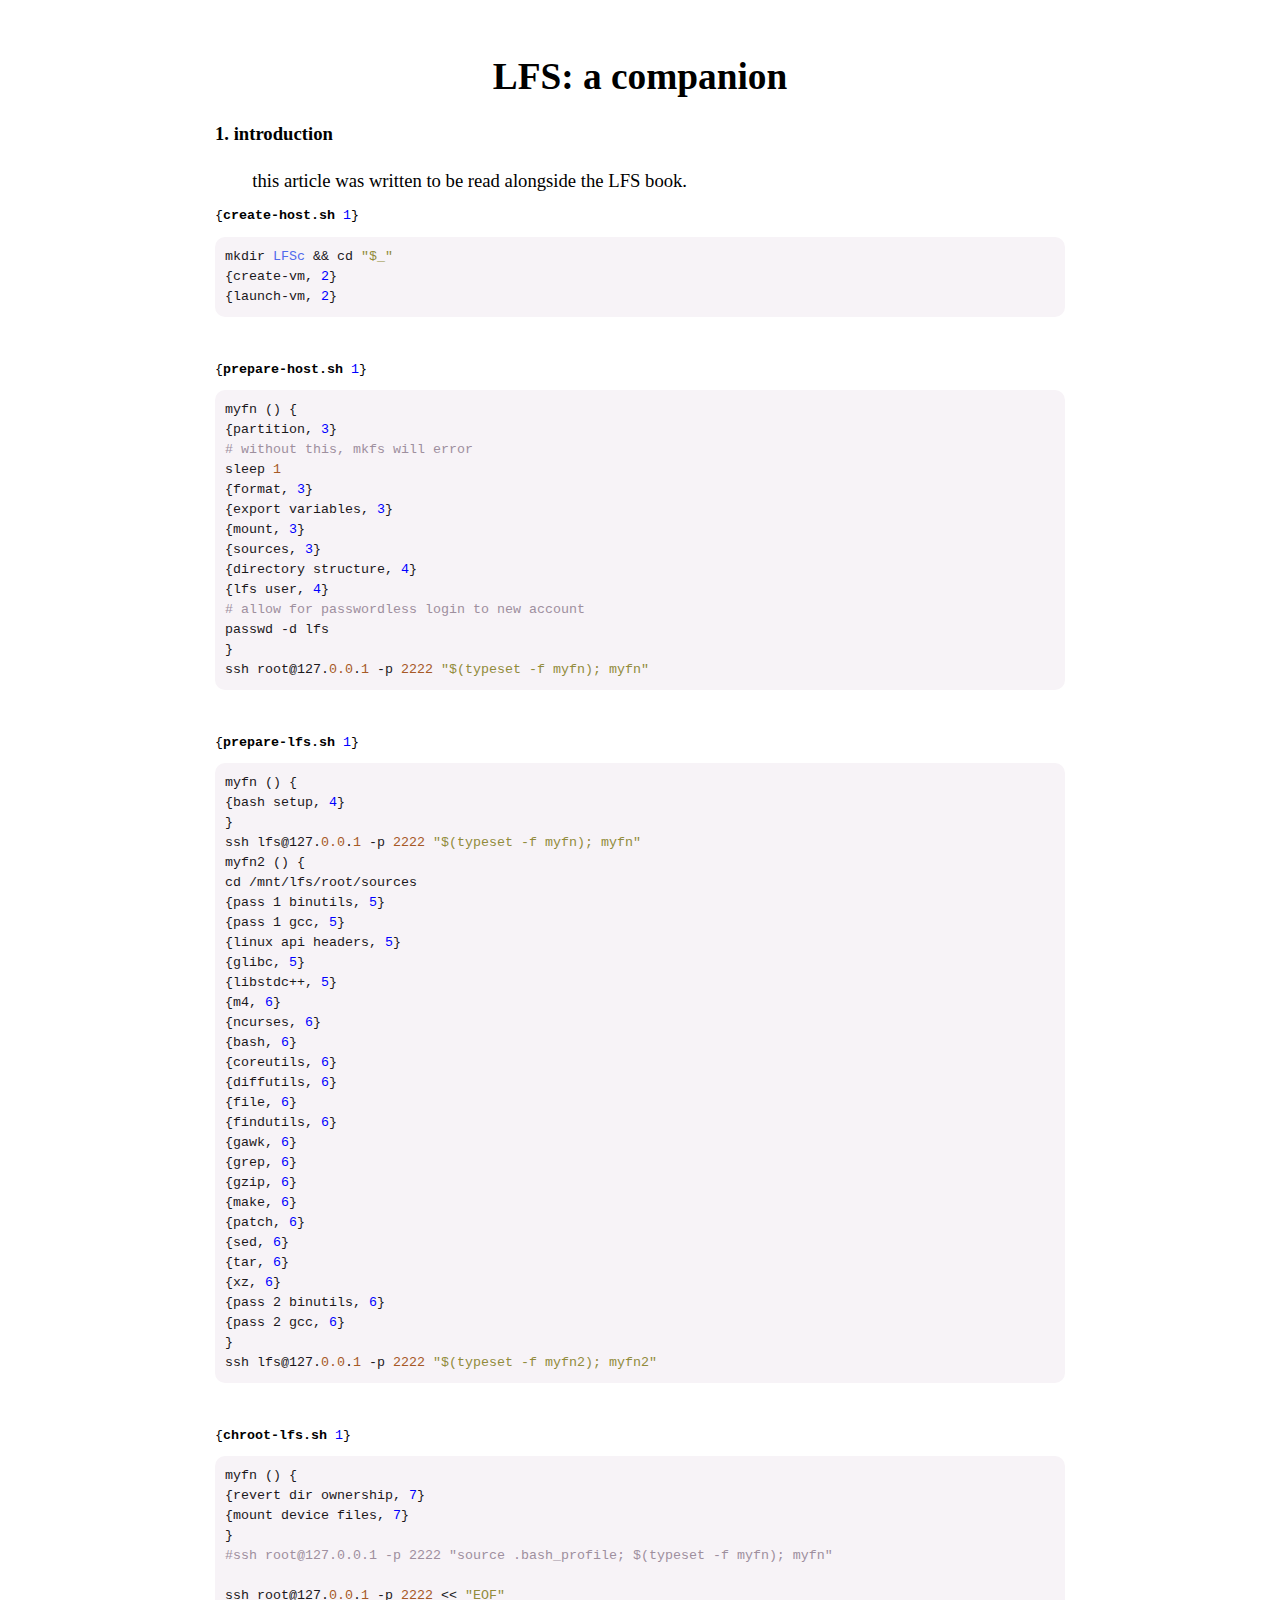
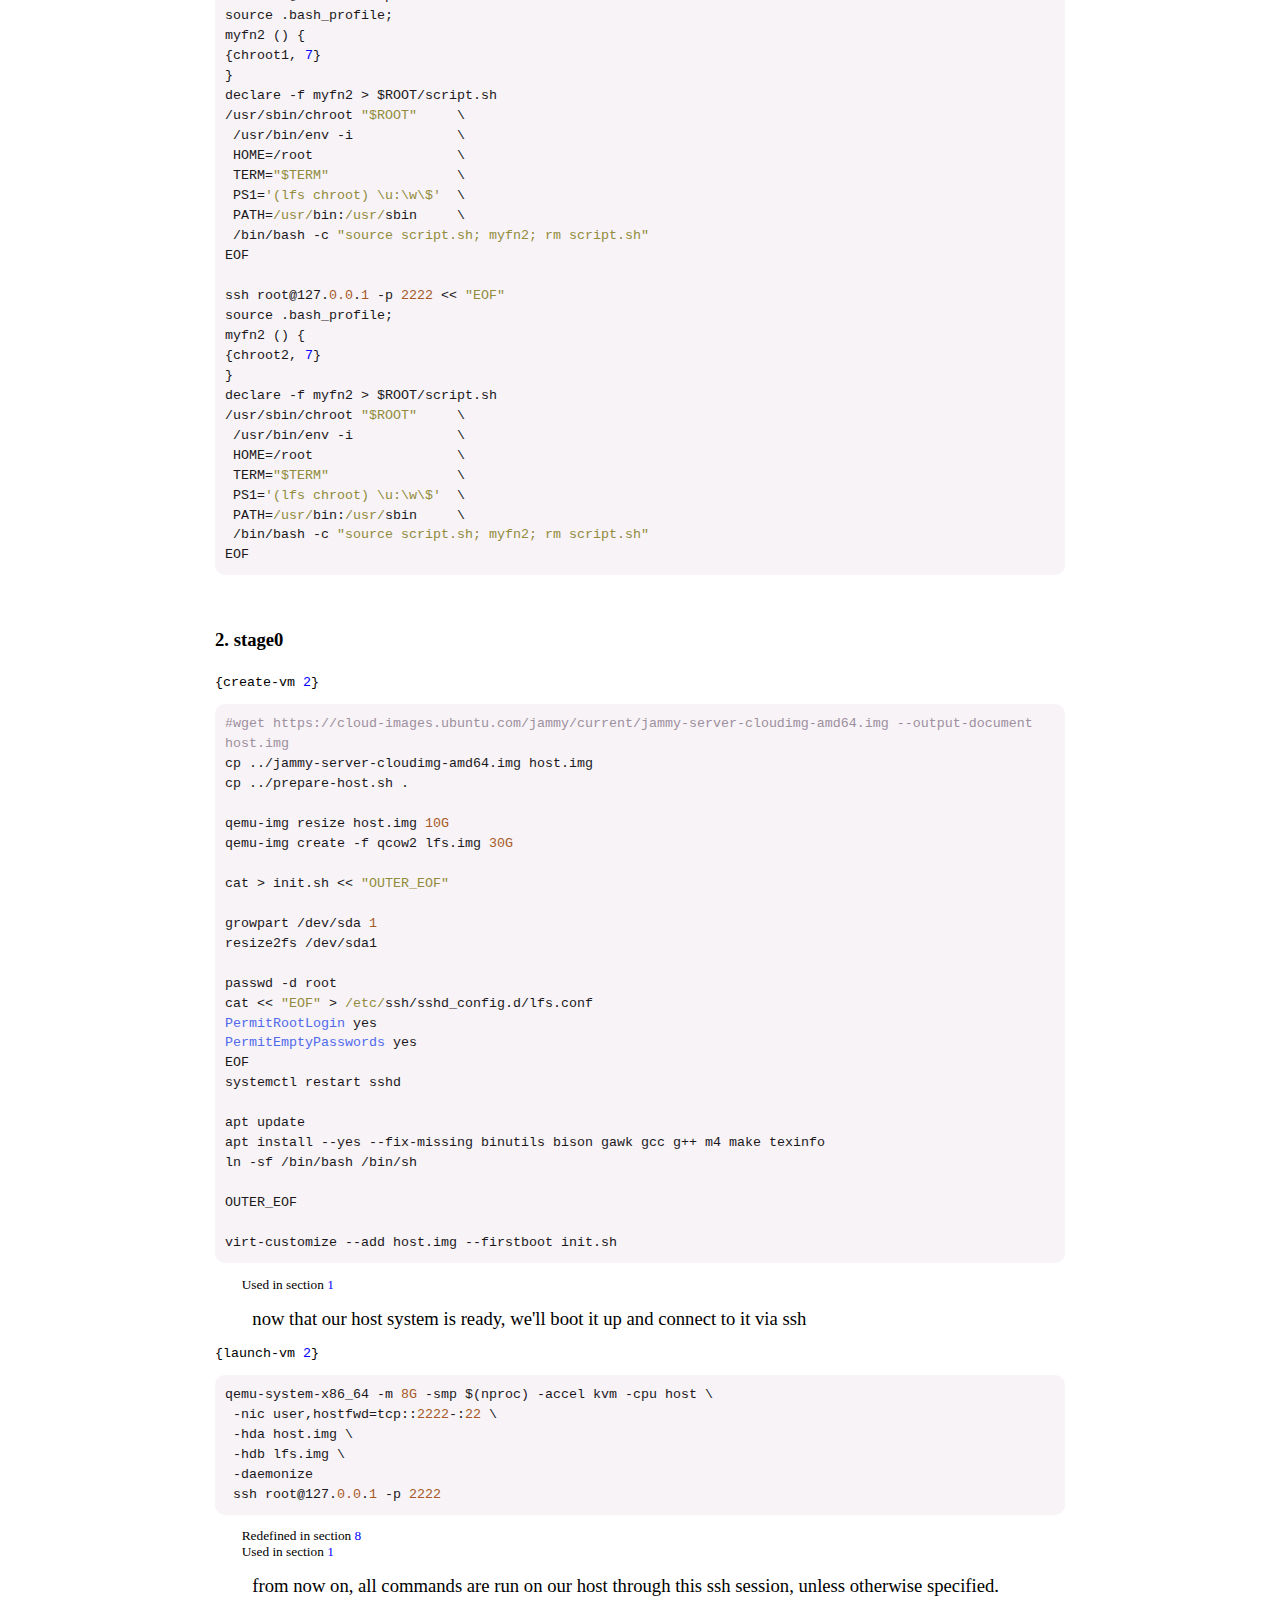
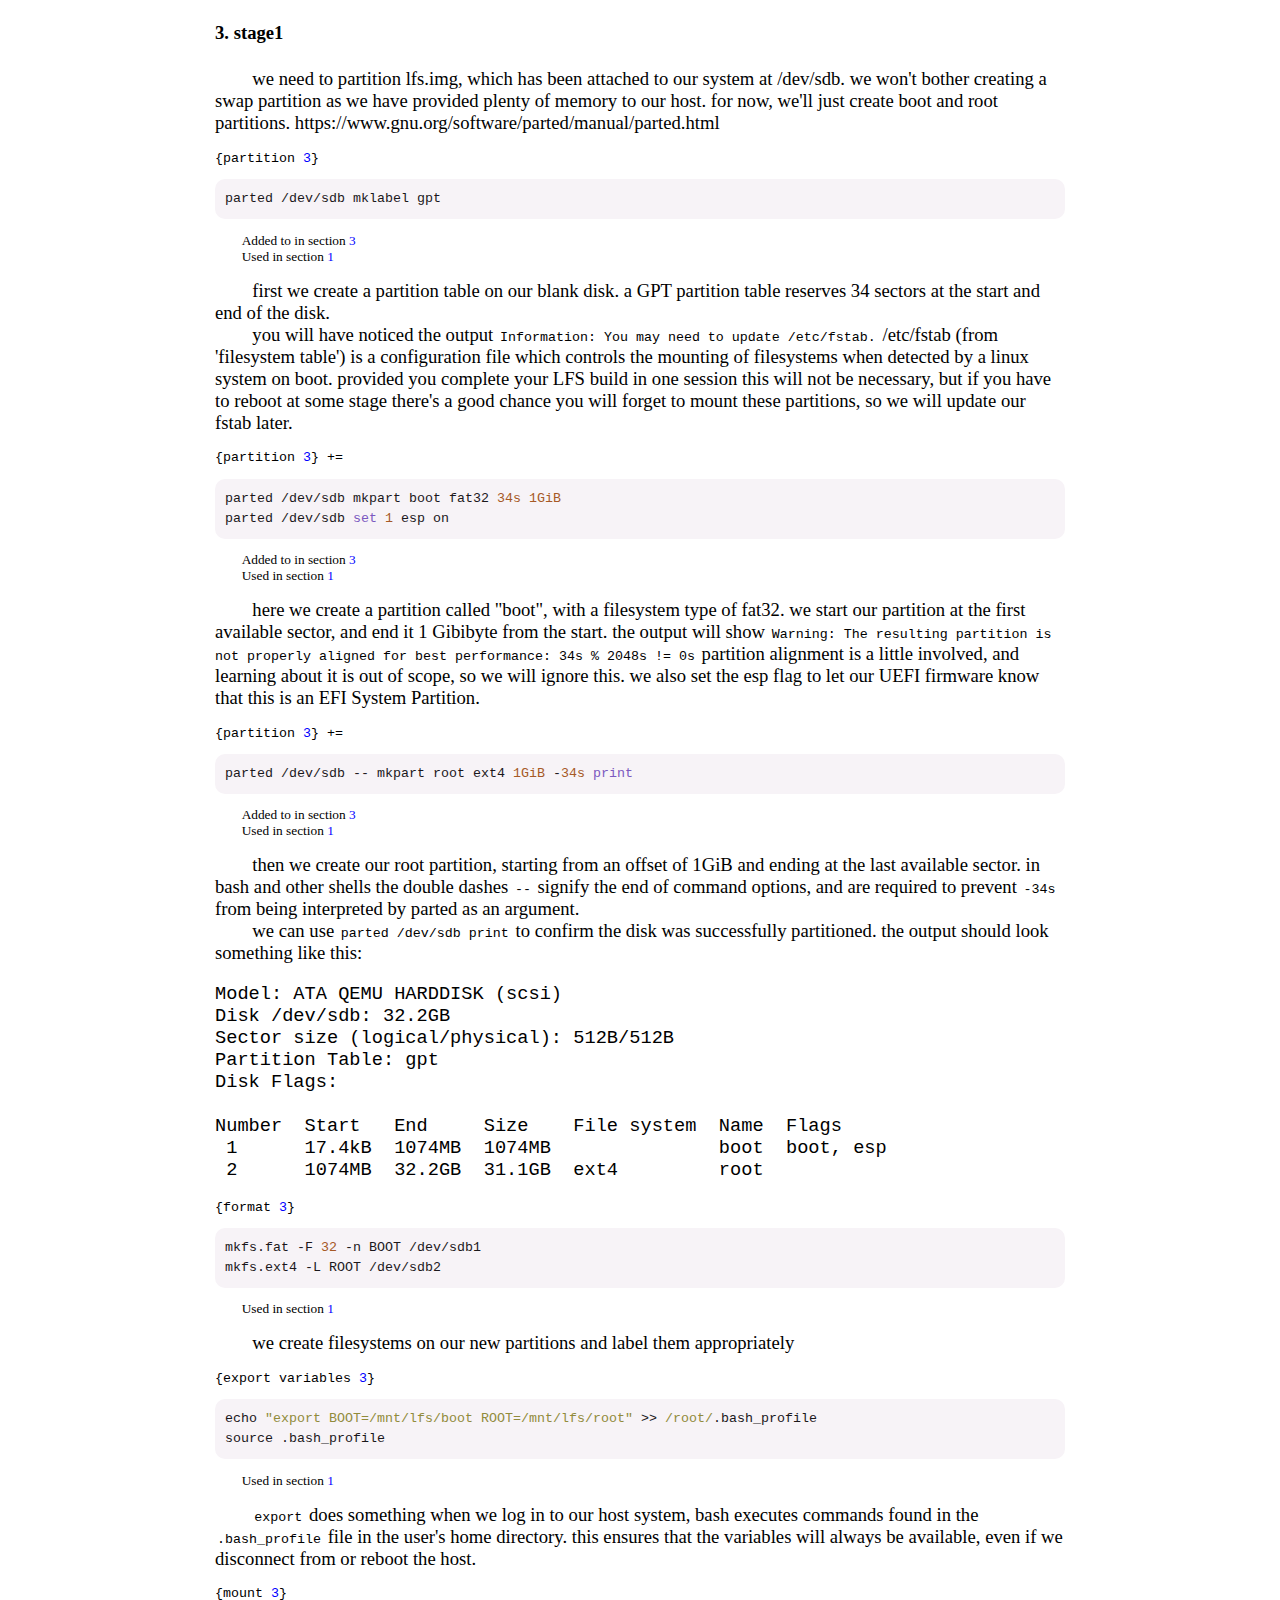
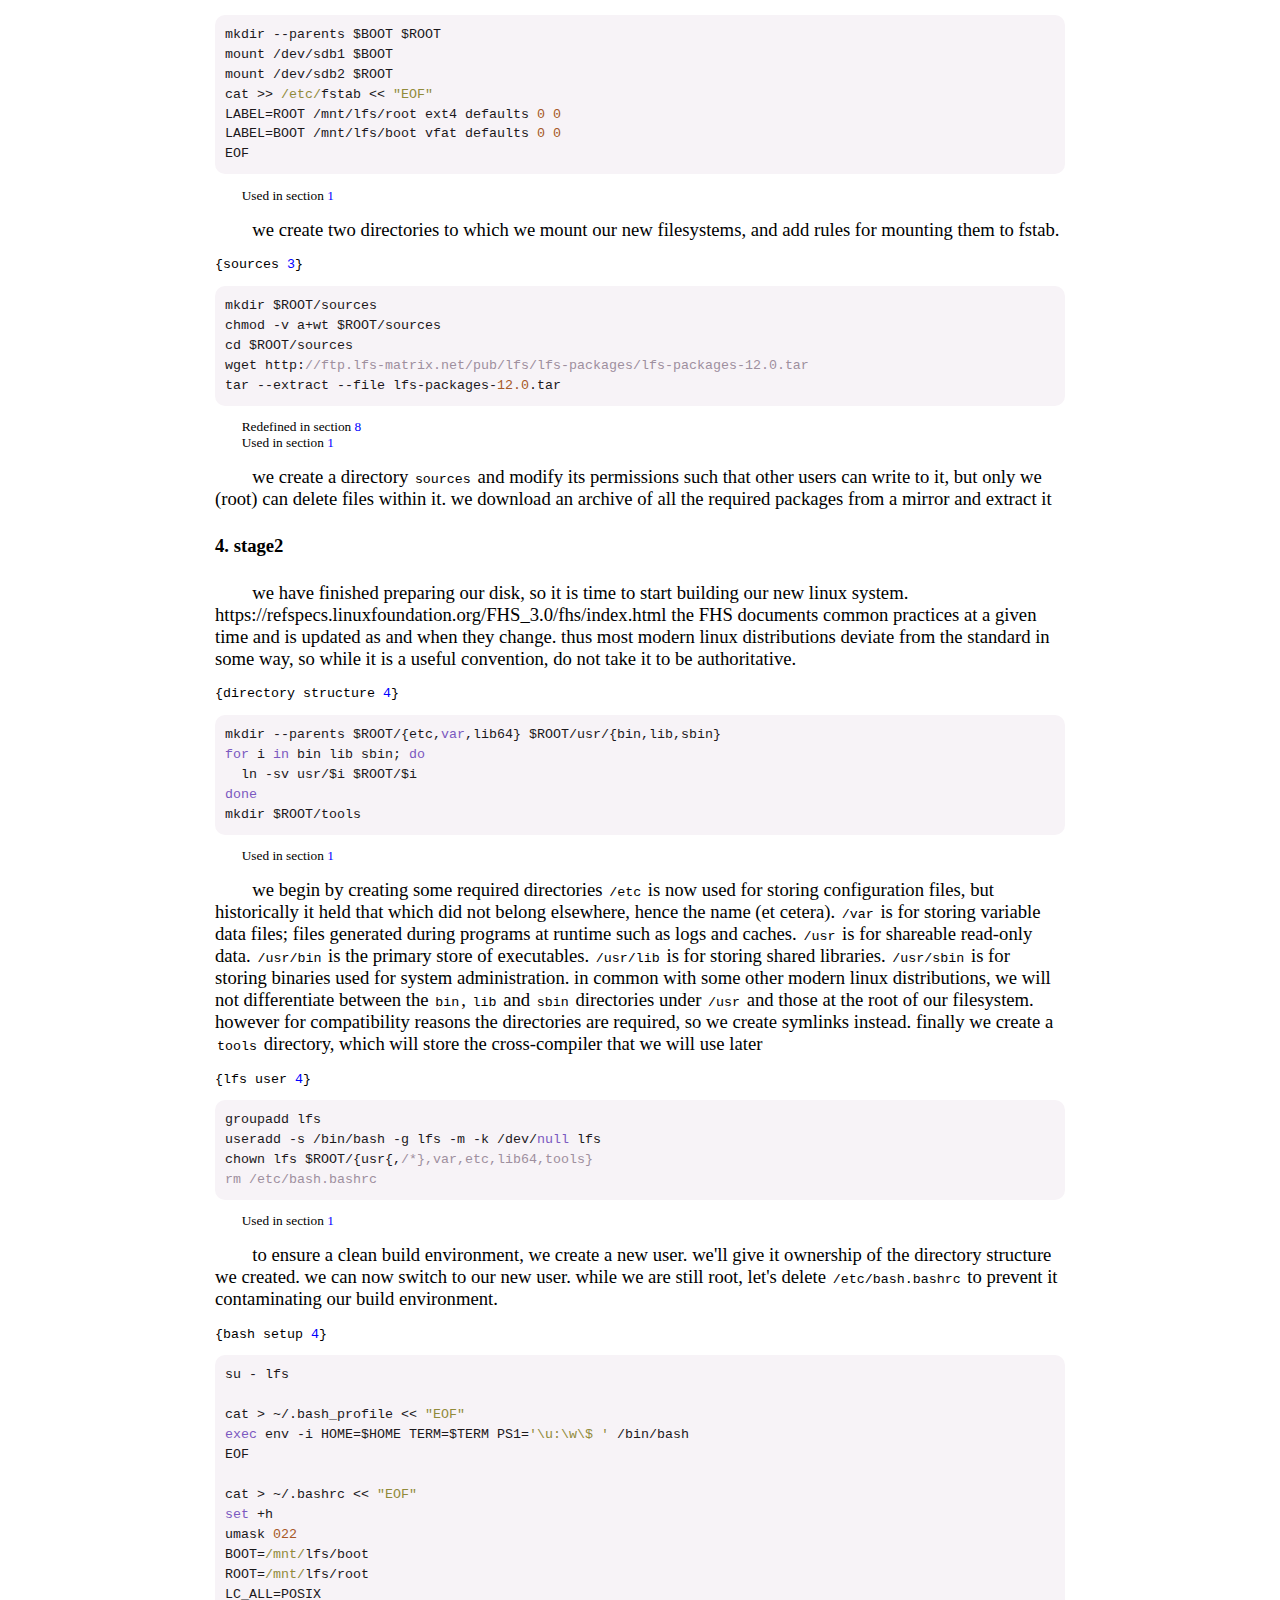
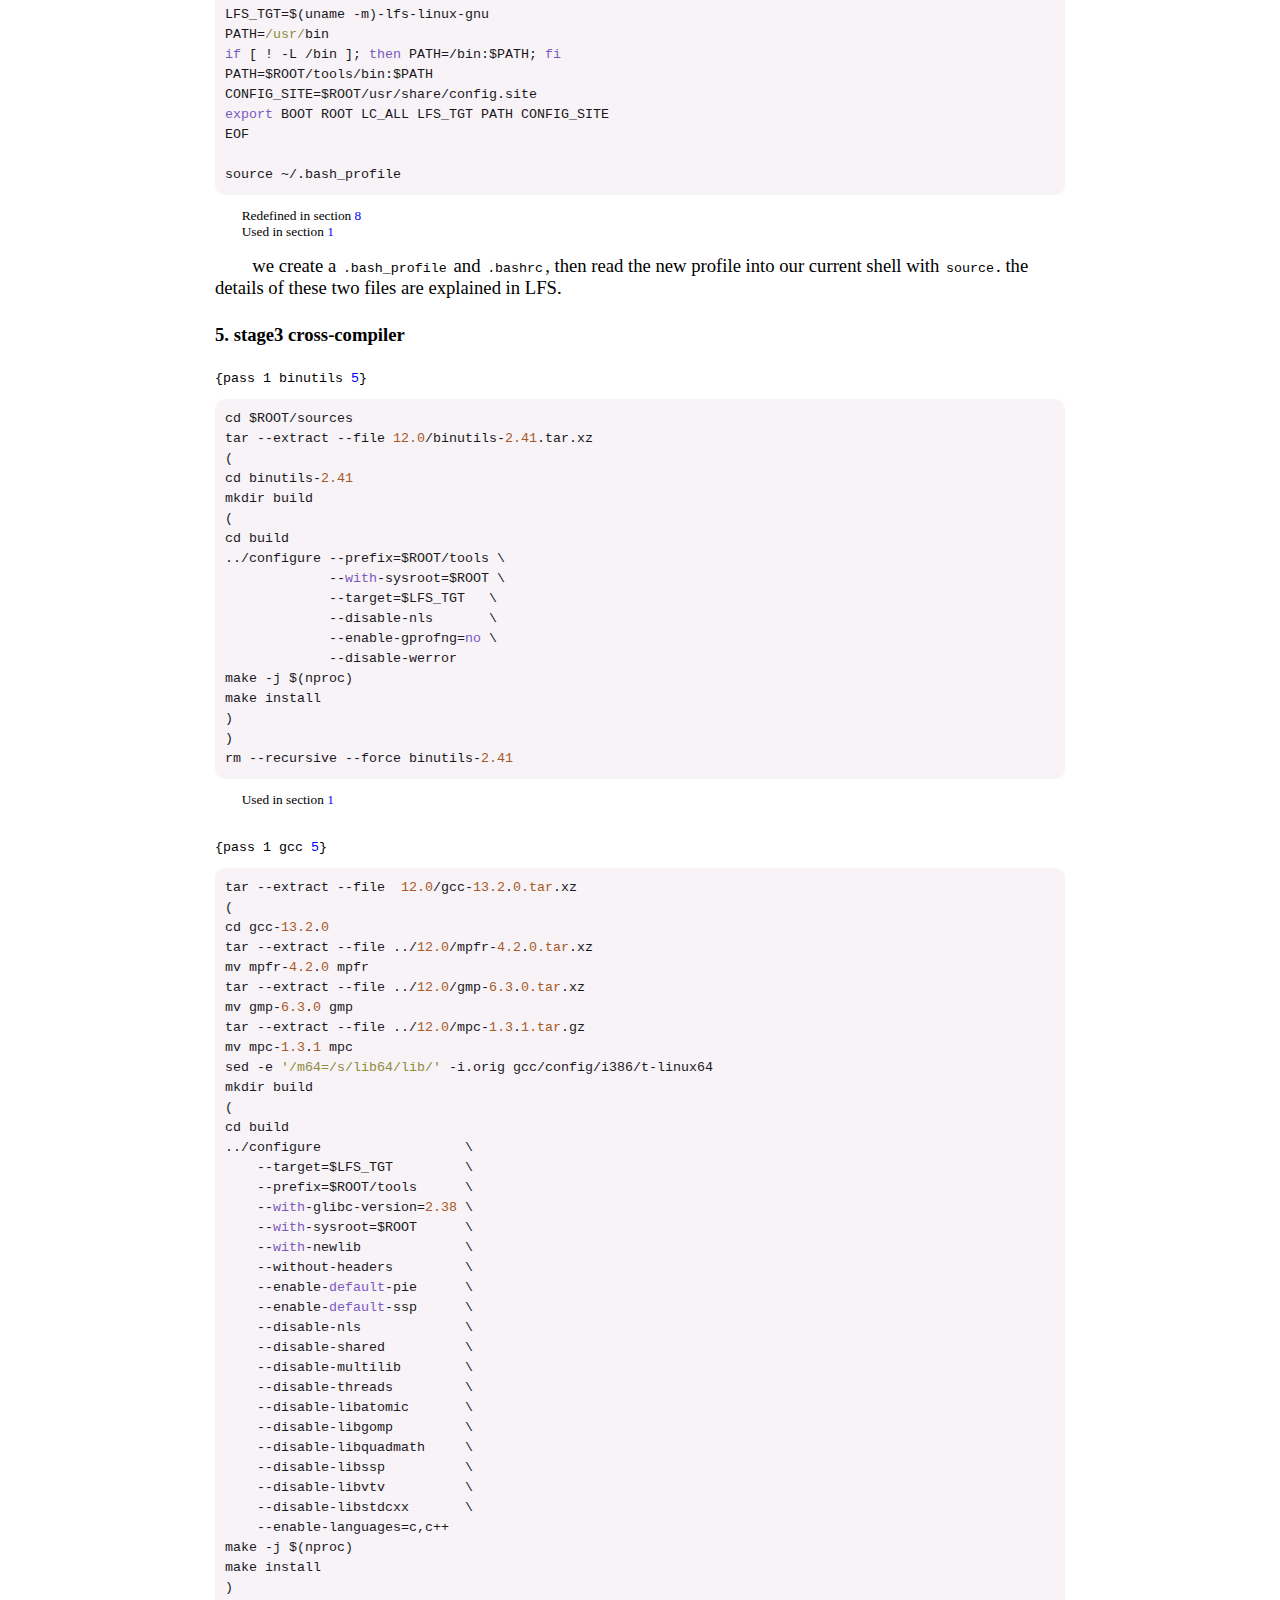
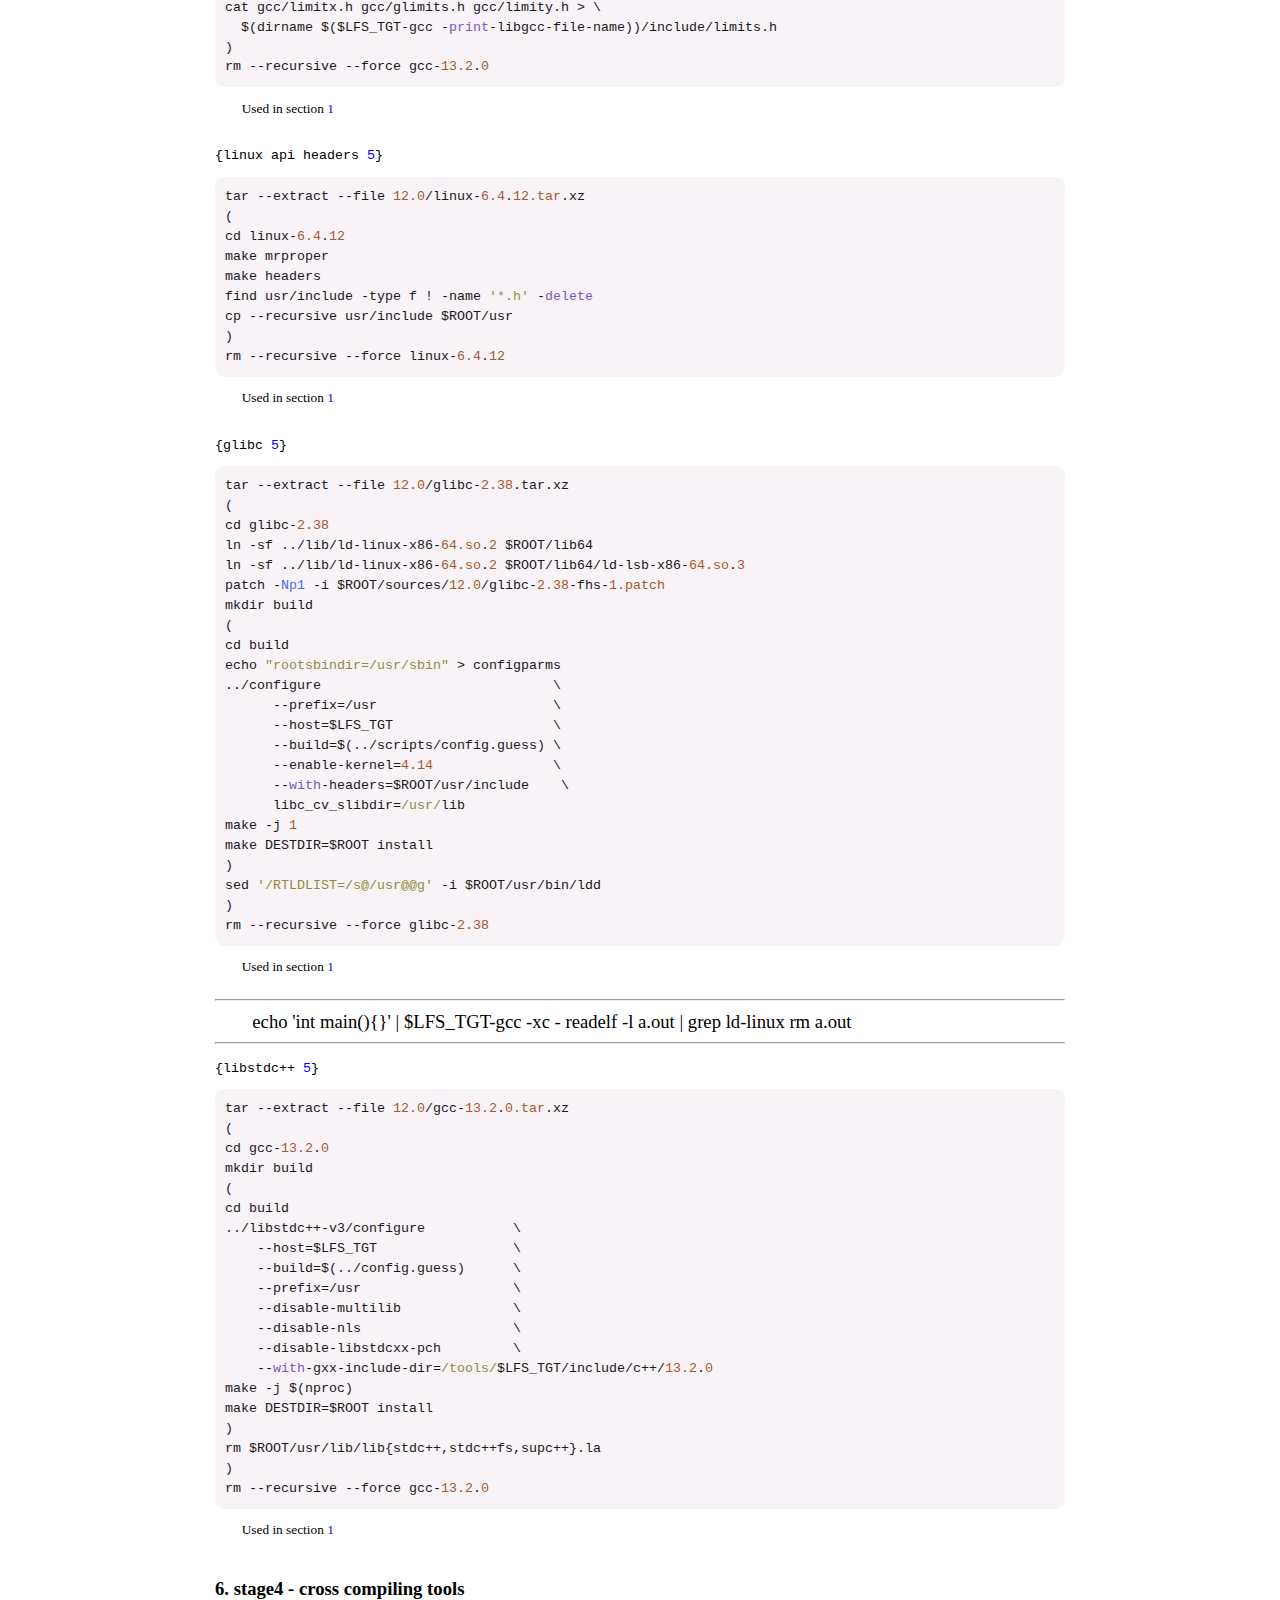
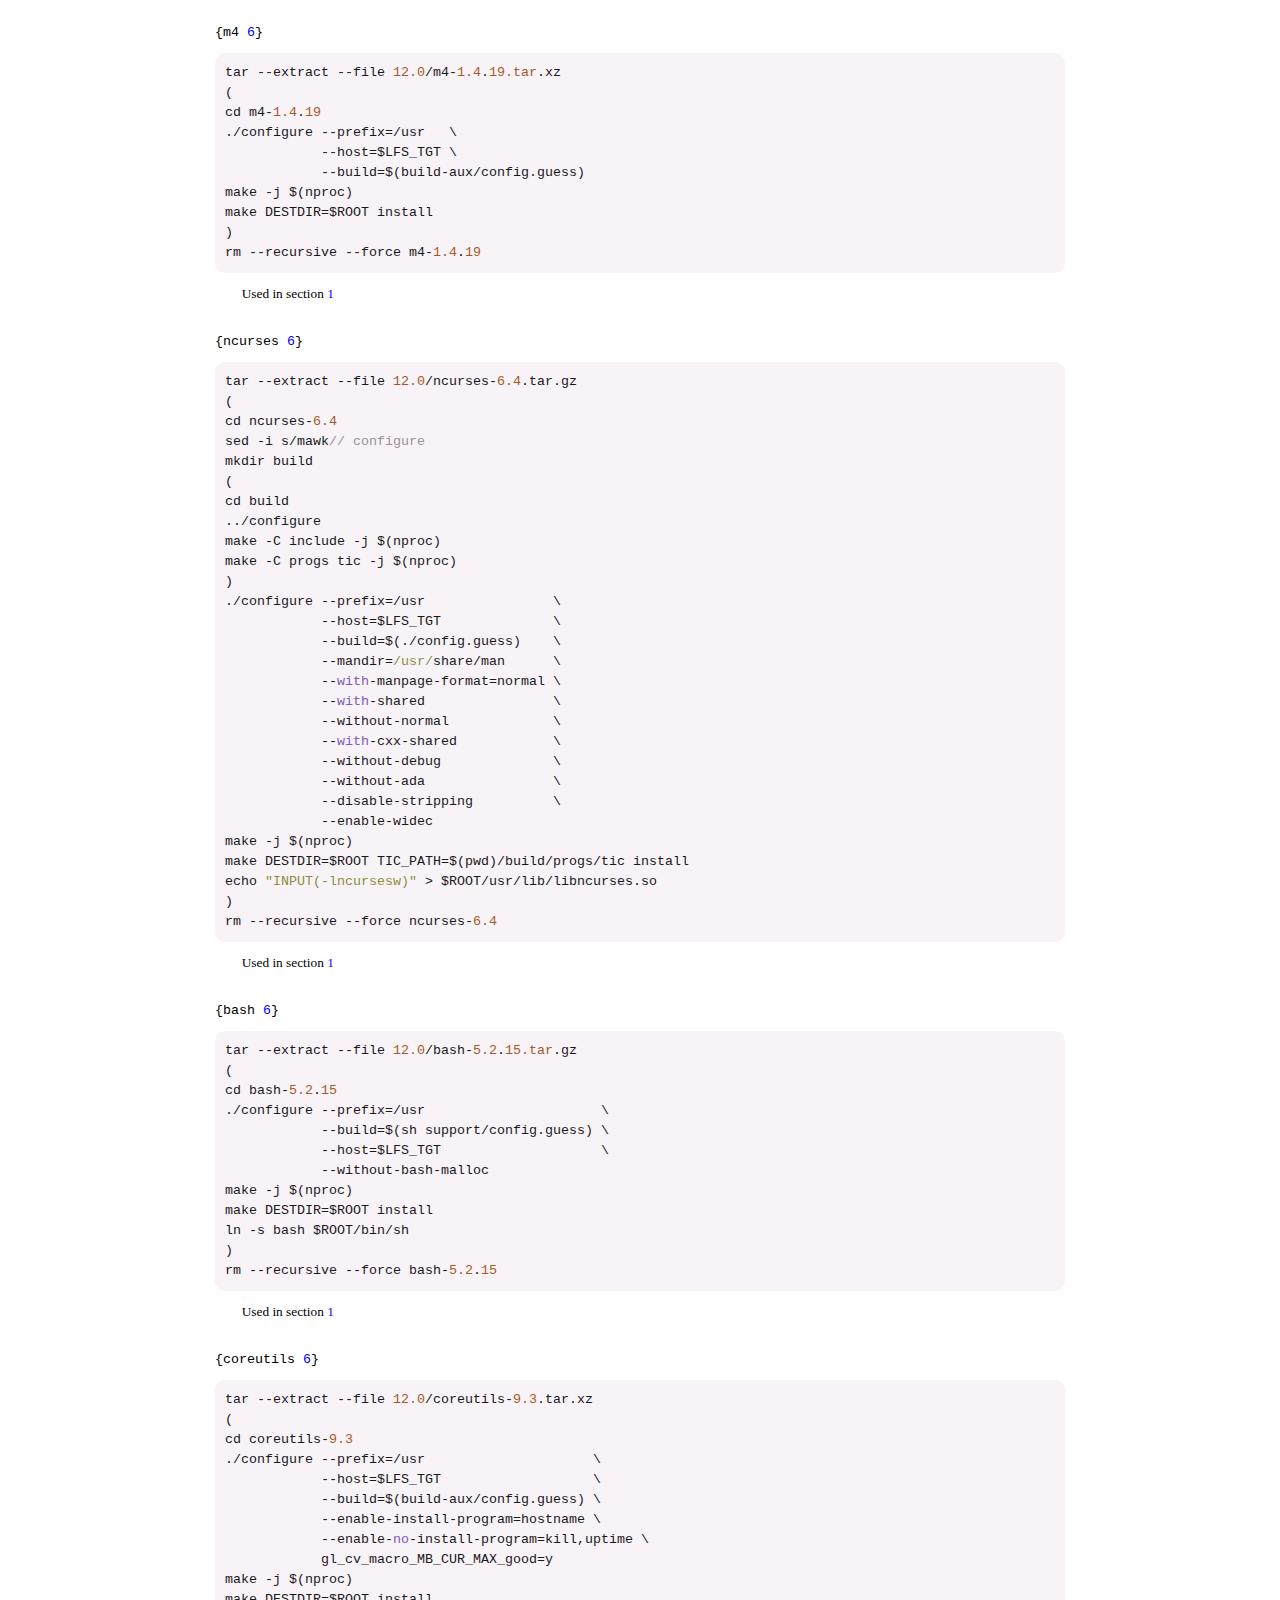
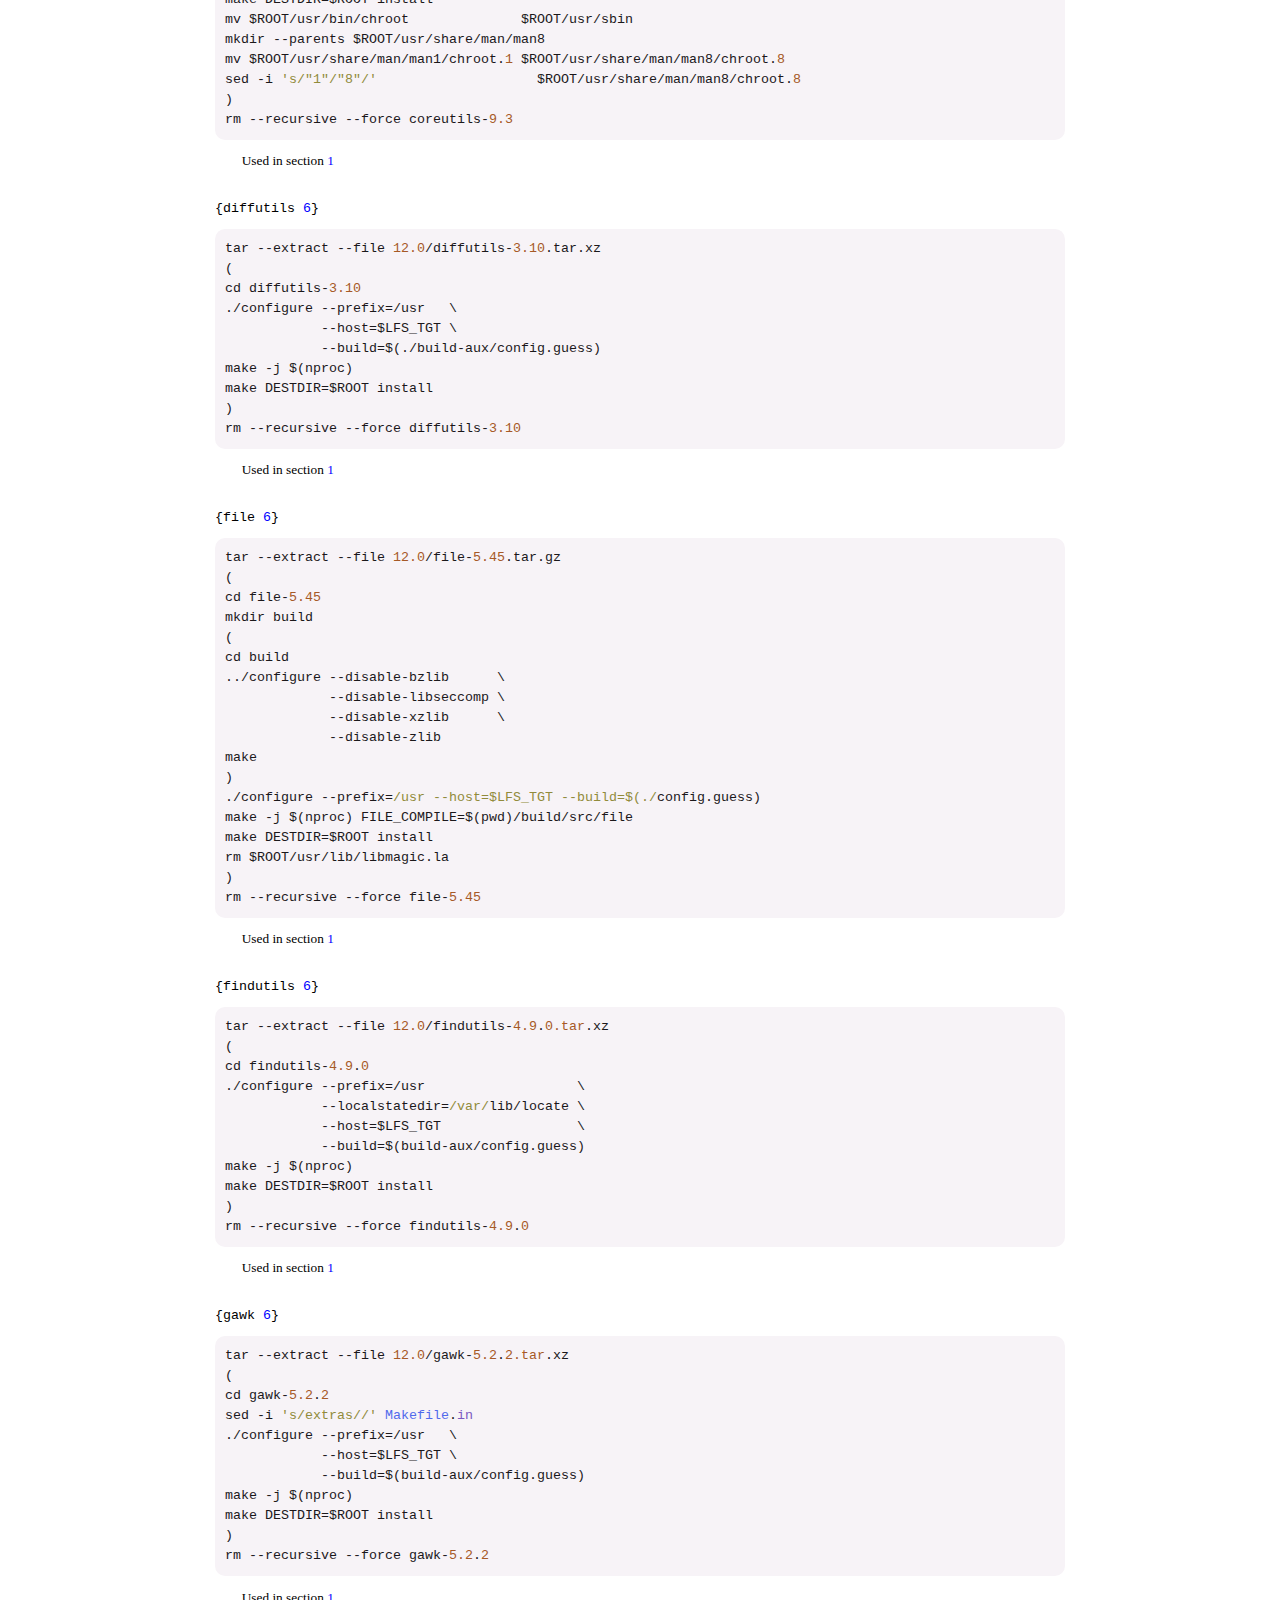
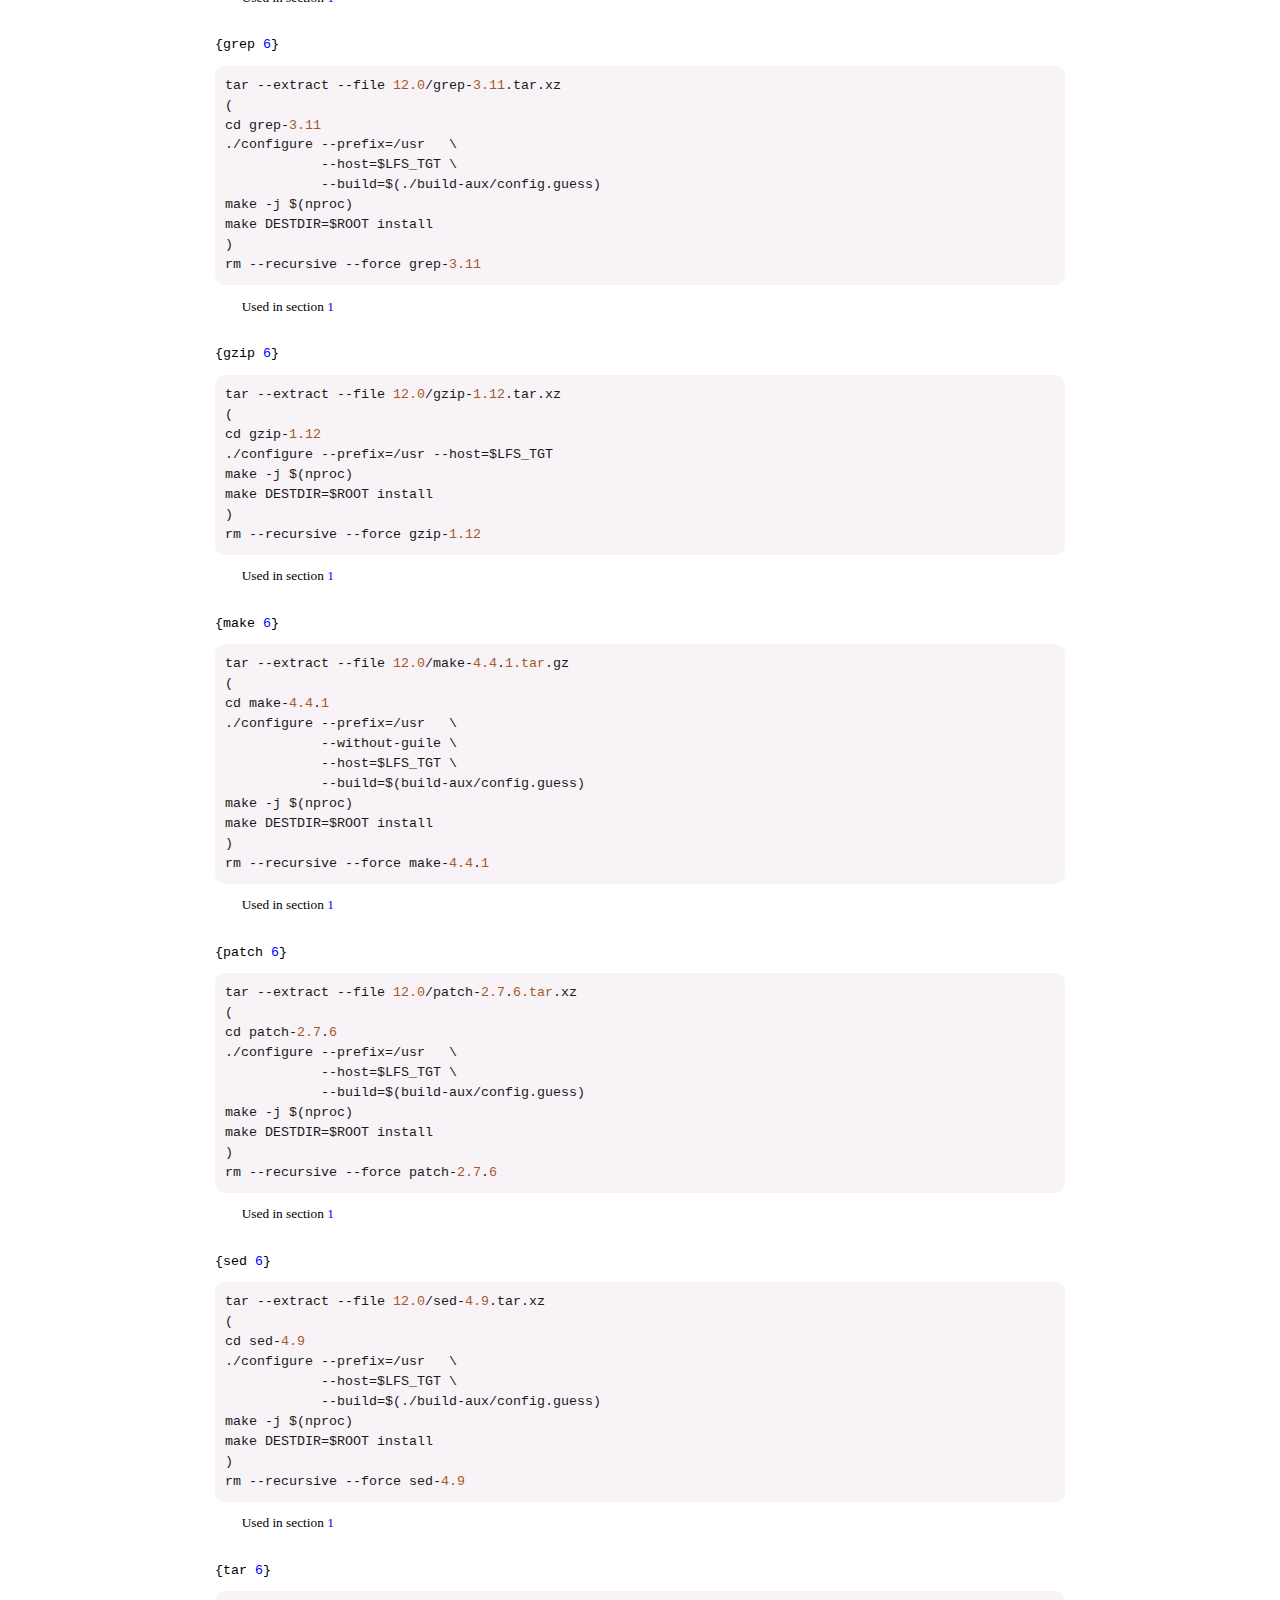
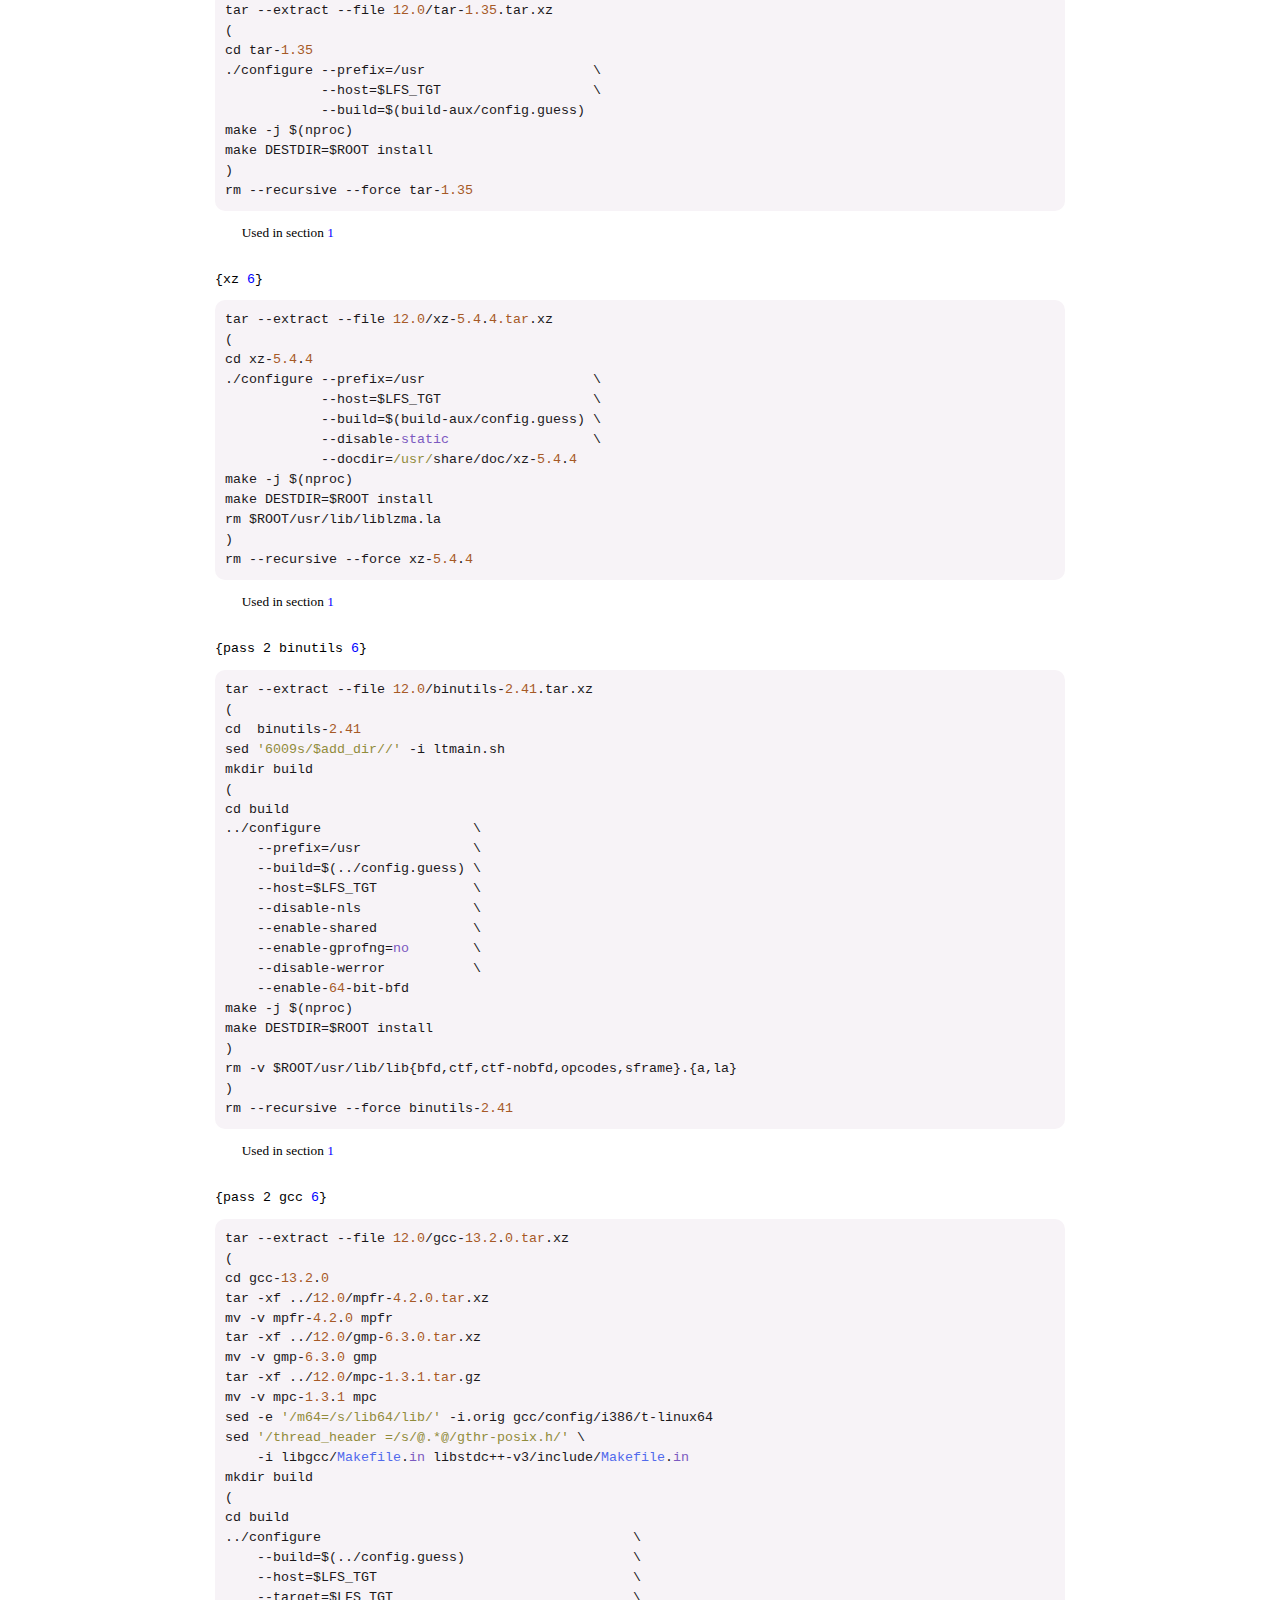
==== site/LFSc.html @ d2f0c52c "add LFSc" ====
<!DOCTYPE html>
<html>
<head>
<meta charset="utf-8">
<title>LFS: a companion</title>
<script>
!function(){var q=null;window.PR_SHOULD_USE_CONTINUATION=!0;
(function(){function R(a){function d(e){var b=e.charCodeAt(0);if(b!==92)return b;var a=e.charAt(1);return(b=r[a])?b:"0"<=a&&a<="7"?parseInt(e.substring(1),8):a==="u"||a==="x"?parseInt(e.substring(2),16):e.charCodeAt(1)}function g(e){if(e<32)return(e<16?"\\x0":"\\x")+e.toString(16);e=String.fromCharCode(e);return e==="\\"||e==="-"||e==="]"||e==="^"?"\\"+e:e}function b(e){var b=e.substring(1,e.length-1).match(/\\u[\dA-Fa-f]{4}|\\x[\dA-Fa-f]{2}|\\[0-3][0-7]{0,2}|\\[0-7]{1,2}|\\[\S\s]|[^\\]/g),e=[],a=
b[0]==="^",c=["["];a&&c.push("^");for(var a=a?1:0,f=b.length;a<f;++a){var h=b[a];if(/\\[bdsw]/i.test(h))c.push(h);else{var h=d(h),l;a+2<f&&"-"===b[a+1]?(l=d(b[a+2]),a+=2):l=h;e.push([h,l]);l<65||h>122||(l<65||h>90||e.push([Math.max(65,h)|32,Math.min(l,90)|32]),l<97||h>122||e.push([Math.max(97,h)&-33,Math.min(l,122)&-33]))}}e.sort(function(e,a){return e[0]-a[0]||a[1]-e[1]});b=[];f=[];for(a=0;a<e.length;++a)h=e[a],h[0]<=f[1]+1?f[1]=Math.max(f[1],h[1]):b.push(f=h);for(a=0;a<b.length;++a)h=b[a],c.push(g(h[0])),
h[1]>h[0]&&(h[1]+1>h[0]&&c.push("-"),c.push(g(h[1])));c.push("]");return c.join("")}function s(e){for(var a=e.source.match(/\[(?:[^\\\] ]|\\[\S\s])*]|\\u[\dA-Fa-f]{4}|\\x[\dA-Fa-f]{2}|\\\d+|\\[^\dux]|\(\?[!:=]|[()^]|[^()[\\^]+/g),c=a.length,d=[],f=0,h=0;f<c;++f){var l=a[f];l==="("?++h:"\\"===l.charAt(0)&&(l=+l.substring(1))&&(l<=h?d[l]=-1:a[f]=g(l))}for(f=1;f<d.length;++f)-1===d[f]&&(d[f]=++x);for(h=f=0;f<c;++f)l=a[f],l==="("?(++h,d[h]||(a[f]="(?:")):"\\"===l.charAt(0)&&(l=+l.substring(1))&&l<=h&&
(a[f]="\\"+d[l]);for(f=0;f<c;++f)"^"===a[f]&&"^"!==a[f+1]&&(a[f]="");if(e.ignoreCase&&m)for(f=0;f<c;++f)l=a[f],e=l.charAt(0),l.length>=2&&e==="["?a[f]=b(l):e!=="\\"&&(a[f]=l.replace(/[A-Za-z]/g,function(a){a=a.charCodeAt(0);return"["+String.fromCharCode(a&-33,a|32)+"]"}));return a.join("")}for(var x=0,m=!1,j=!1,k=0,c=a.length;k<c;++k){var i=a[k];if(i.ignoreCase)j=!0;else if(/[a-z]/i.test(i.source.replace(/\\u[\da-f]{4}|\\x[\da-f]{2}|\\[^UXux]/gi,""))){m=!0;j=!1;break}}for(var r={b:8,t:9,n:10,v:11,
f:12,r:13},n=[],k=0,c=a.length;k<c;++k){i=a[k];if(i.global||i.multiline)throw Error(""+i);n.push("(?:"+s(i)+")")}return RegExp(n.join("|"),j?"gi":"g")}function S(a,d){function g(a){var c=a.nodeType;if(c==1){if(!b.test(a.className)){for(c=a.firstChild;c;c=c.nextSibling)g(c);c=a.nodeName.toLowerCase();if("br"===c||"li"===c)s[j]="\n",m[j<<1]=x++,m[j++<<1|1]=a}}else if(c==3||c==4)c=a.nodeValue,c.length&&(c=d?c.replace(/\r\n?/g,"\n"):c.replace(/[\t\n\r ]+/g," "),s[j]=c,m[j<<1]=x,x+=c.length,m[j++<<1|1]=
a)}var b=/(?:^|\s)nocode(?:\s|$)/,s=[],x=0,m=[],j=0;g(a);return{a:s.join("").replace(/\n$/,""),d:m}}function H(a,d,g,b){d&&(a={a:d,e:a},g(a),b.push.apply(b,a.g))}function T(a){for(var d=void 0,g=a.firstChild;g;g=g.nextSibling)var b=g.nodeType,d=b===1?d?a:g:b===3?U.test(g.nodeValue)?a:d:d;return d===a?void 0:d}function D(a,d){function g(a){for(var j=a.e,k=[j,"pln"],c=0,i=a.a.match(s)||[],r={},n=0,e=i.length;n<e;++n){var z=i[n],w=r[z],t=void 0,f;if(typeof w==="string")f=!1;else{var h=b[z.charAt(0)];
if(h)t=z.match(h[1]),w=h[0];else{for(f=0;f<x;++f)if(h=d[f],t=z.match(h[1])){w=h[0];break}t||(w="pln")}if((f=w.length>=5&&"lang-"===w.substring(0,5))&&!(t&&typeof t[1]==="string"))f=!1,w="src";f||(r[z]=w)}h=c;c+=z.length;if(f){f=t[1];var l=z.indexOf(f),B=l+f.length;t[2]&&(B=z.length-t[2].length,l=B-f.length);w=w.substring(5);H(j+h,z.substring(0,l),g,k);H(j+h+l,f,I(w,f),k);H(j+h+B,z.substring(B),g,k)}else k.push(j+h,w)}a.g=k}var b={},s;(function(){for(var g=a.concat(d),j=[],k={},c=0,i=g.length;c<i;++c){var r=
g[c],n=r[3];if(n)for(var e=n.length;--e>=0;)b[n.charAt(e)]=r;r=r[1];n=""+r;k.hasOwnProperty(n)||(j.push(r),k[n]=q)}j.push(/[\S\s]/);s=R(j)})();var x=d.length;return g}function v(a){var d=[],g=[];a.tripleQuotedStrings?d.push(["str",/^(?:'''(?:[^'\\]|\\[\S\s]|''?(?=[^']))*(?:'''|$)|"""(?:[^"\\]|\\[\S\s]|""?(?=[^"]))*(?:"""|$)|'(?:[^'\\]|\\[\S\s])*(?:'|$)|"(?:[^"\\]|\\[\S\s])*(?:"|$))/,q,"'\""]):a.multiLineStrings?d.push(["str",/^(?:'(?:[^'\\]|\\[\S\s])*(?:'|$)|"(?:[^"\\]|\\[\S\s])*(?:"|$)|`(?:[^\\`]|\\[\S\s])*(?:`|$))/,
q,"'\"`"]):d.push(["str",/^(?:'(?:[^\n\r'\\]|\\.)*(?:'|$)|"(?:[^\n\r"\\]|\\.)*(?:"|$))/,q,"\"'"]);a.verbatimStrings&&g.push(["str",/^@"(?:[^"]|"")*(?:"|$)/,q]);var b=a.hashComments;b&&(a.cStyleComments?(b>1?d.push(["com",/^#(?:##(?:[^#]|#(?!##))*(?:###|$)|.*)/,q,"#"]):d.push(["com",/^#(?:(?:define|e(?:l|nd)if|else|error|ifn?def|include|line|pragma|undef|warning)\b|[^\n\r]*)/,q,"#"]),g.push(["str",/^<(?:(?:(?:\.\.\/)*|\/?)(?:[\w-]+(?:\/[\w-]+)+)?[\w-]+\.h(?:h|pp|\+\+)?|[a-z]\w*)>/,q])):d.push(["com",
/^#[^\n\r]*/,q,"#"]));a.cStyleComments&&(g.push(["com",/^\/\/[^\n\r]*/,q]),g.push(["com",/^\/\*[\S\s]*?(?:\*\/|$)/,q]));if(b=a.regexLiterals){var s=(b=b>1?"":"\n\r")?".":"[\\S\\s]";g.push(["lang-regex",RegExp("^(?:^^\\.?|[+-]|[!=]=?=?|\\#|%=?|&&?=?|\\(|\\*=?|[+\\-]=|->|\\/=?|::?|<<?=?|>>?>?=?|,|;|\\?|@|\\[|~|{|\\^\\^?=?|\\|\\|?=?|break|case|continue|delete|do|else|finally|instanceof|return|throw|try|typeof)\\s*("+("/(?=[^/*"+b+"])(?:[^/\\x5B\\x5C"+b+"]|\\x5C"+s+"|\\x5B(?:[^\\x5C\\x5D"+b+"]|\\x5C"+
s+")*(?:\\x5D|$))+/")+")")])}(b=a.types)&&g.push(["typ",b]);b=(""+a.keywords).replace(/^ | $/g,"");b.length&&g.push(["kwd",RegExp("^(?:"+b.replace(/[\s,]+/g,"|")+")\\b"),q]);d.push(["pln",/^\s+/,q," \r\n\t\u00a0"]);b="^.[^\\s\\w.$@'\"`/\\\\]*";a.regexLiterals&&(b+="(?!s*/)");g.push(["lit",/^@[$_a-z][\w$@]*/i,q],["typ",/^(?:[@_]?[A-Z]+[a-z][\w$@]*|\w+_t\b)/,q],["pln",/^[$_a-z][\w$@]*/i,q],["lit",/^(?:0x[\da-f]+|(?:\d(?:_\d+)*\d*(?:\.\d*)?|\.\d\+)(?:e[+-]?\d+)?)[a-z]*/i,q,"0123456789"],["pln",/^\\[\S\s]?/,
q],["pun",RegExp(b),q]);return D(d,g)}function J(a,d,g){function b(a){var c=a.nodeType;if(c==1&&!x.test(a.className))if("br"===a.nodeName)s(a),a.parentNode&&a.parentNode.removeChild(a);else for(a=a.firstChild;a;a=a.nextSibling)b(a);else if((c==3||c==4)&&g){var d=a.nodeValue,i=d.match(m);if(i)c=d.substring(0,i.index),a.nodeValue=c,(d=d.substring(i.index+i[0].length))&&a.parentNode.insertBefore(j.createTextNode(d),a.nextSibling),s(a),c||a.parentNode.removeChild(a)}}function s(a){function b(a,c){var d=
c?a.cloneNode(!1):a,e=a.parentNode;if(e){var e=b(e,1),g=a.nextSibling;e.appendChild(d);for(var i=g;i;i=g)g=i.nextSibling,e.appendChild(i)}return d}for(;!a.nextSibling;)if(a=a.parentNode,!a)return;for(var a=b(a.nextSibling,0),d;(d=a.parentNode)&&d.nodeType===1;)a=d;c.push(a)}for(var x=/(?:^|\s)nocode(?:\s|$)/,m=/\r\n?|\n/,j=a.ownerDocument,k=j.createElement("li");a.firstChild;)k.appendChild(a.firstChild);for(var c=[k],i=0;i<c.length;++i)b(c[i]);d===(d|0)&&c[0].setAttribute("value",d);var r=j.createElement("ol");
r.className="linenums";for(var d=Math.max(0,d-1|0)||0,i=0,n=c.length;i<n;++i)k=c[i],k.className="L"+(i+d)%10,k.firstChild||k.appendChild(j.createTextNode("\u00a0")),r.appendChild(k);a.appendChild(r)}function p(a,d){for(var g=d.length;--g>=0;){var b=d[g];F.hasOwnProperty(b)?E.console&&console.warn("cannot override language handler %s",b):F[b]=a}}function I(a,d){if(!a||!F.hasOwnProperty(a))a=/^\s*</.test(d)?"default-markup":"default-code";return F[a]}function K(a){var d=a.h;try{var g=S(a.c,a.i),b=g.a;
a.a=b;a.d=g.d;a.e=0;I(d,b)(a);var s=/\bMSIE\s(\d+)/.exec(navigator.userAgent),s=s&&+s[1]<=8,d=/\n/g,x=a.a,m=x.length,g=0,j=a.d,k=j.length,b=0,c=a.g,i=c.length,r=0;c[i]=m;var n,e;for(e=n=0;e<i;)c[e]!==c[e+2]?(c[n++]=c[e++],c[n++]=c[e++]):e+=2;i=n;for(e=n=0;e<i;){for(var p=c[e],w=c[e+1],t=e+2;t+2<=i&&c[t+1]===w;)t+=2;c[n++]=p;c[n++]=w;e=t}c.length=n;var f=a.c,h;if(f)h=f.style.display,f.style.display="none";try{for(;b<k;){var l=j[b+2]||m,B=c[r+2]||m,t=Math.min(l,B),A=j[b+1],G;if(A.nodeType!==1&&(G=x.substring(g,
t))){s&&(G=G.replace(d,"\r"));A.nodeValue=G;var L=A.ownerDocument,o=L.createElement("span");o.className=c[r+1];var v=A.parentNode;v.replaceChild(o,A);o.appendChild(A);g<l&&(j[b+1]=A=L.createTextNode(x.substring(t,l)),v.insertBefore(A,o.nextSibling))}g=t;g>=l&&(b+=2);g>=B&&(r+=2)}}finally{if(f)f.style.display=h}}catch(u){E.console&&console.log(u&&u.stack||u)}}var E=window,y=["break,continue,do,else,for,if,return,while"],C=[[y,"auto,case,char,const,default,double,enum,extern,float,goto,inline,int,long,register,short,signed,sizeof,static,struct,switch,typedef,union,unsigned,void,volatile"],
"catch,class,delete,false,import,new,operator,private,protected,public,this,throw,true,try,typeof"],M=[C,"alignof,align_union,asm,axiom,bool,concept,concept_map,const_cast,constexpr,decltype,delegate,dynamic_cast,explicit,export,friend,generic,late_check,mutable,namespace,nullptr,property,reinterpret_cast,static_assert,static_cast,template,typeid,typename,using,virtual,where"],V=[C,"abstract,assert,boolean,byte,extends,final,finally,implements,import,instanceof,interface,null,native,package,strictfp,super,synchronized,throws,transient"],
N=[C,"abstract,as,base,bool,by,byte,checked,decimal,delegate,descending,dynamic,event,finally,fixed,foreach,from,group,implicit,in,interface,internal,into,is,let,lock,null,object,out,override,orderby,params,partial,readonly,ref,sbyte,sealed,stackalloc,string,select,uint,ulong,unchecked,unsafe,ushort,var,virtual,where"],C=[C,"debugger,eval,export,function,get,null,set,undefined,var,with,Infinity,NaN"],O=[y,"and,as,assert,class,def,del,elif,except,exec,finally,from,global,import,in,is,lambda,nonlocal,not,or,pass,print,raise,try,with,yield,False,True,None"],
P=[y,"alias,and,begin,case,class,def,defined,elsif,end,ensure,false,in,module,next,nil,not,or,redo,rescue,retry,self,super,then,true,undef,unless,until,when,yield,BEGIN,END"],W=[y,"as,assert,const,copy,drop,enum,extern,fail,false,fn,impl,let,log,loop,match,mod,move,mut,priv,pub,pure,ref,self,static,struct,true,trait,type,unsafe,use"],y=[y,"case,done,elif,esac,eval,fi,function,in,local,set,then,until"],Q=/^(DIR|FILE|vector|(de|priority_)?queue|list|stack|(const_)?iterator|(multi)?(set|map)|bitset|u?(int|float)\d*)\b/,
U=/\S/,X=v({keywords:[M,N,C,"caller,delete,die,do,dump,elsif,eval,exit,foreach,for,goto,if,import,last,local,my,next,no,our,print,package,redo,require,sub,undef,unless,until,use,wantarray,while,BEGIN,END",O,P,y],hashComments:!0,cStyleComments:!0,multiLineStrings:!0,regexLiterals:!0}),F={};p(X,["default-code"]);p(D([],[["pln",/^[^<?]+/],["dec",/^<!\w[^>]*(?:>|$)/],["com",/^<\!--[\S\s]*?(?:--\>|$)/],["lang-",/^<\?([\S\s]+?)(?:\?>|$)/],["lang-",/^<%([\S\s]+?)(?:%>|$)/],["pun",/^(?:<[%?]|[%?]>)/],["lang-",
/^<xmp\b[^>]*>([\S\s]+?)<\/xmp\b[^>]*>/i],["lang-js",/^<script\b[^>]*>([\S\s]*?)(<\/script\b[^>]*>)/i],["lang-css",/^<style\b[^>]*>([\S\s]*?)(<\/style\b[^>]*>)/i],["lang-in.tag",/^(<\/?[a-z][^<>]*>)/i] ]),["default-markup","htm","html","mxml","xhtml","xml","xsl"]);p(D([["pln",/^\s+/,q," \t\r\n"],["atv",/^(?:"[^"]*"?|'[^']*'?)/,q,"\"'"] ],[["tag",/^^<\/?[a-z](?:[\w-.:]*\w)?|\/?>$/i],["atn",/^(?!style[\s=]|on)[a-z](?:[\w:-]*\w)?/i],["lang-uq.val",/^=\s*([^\s"'>]*(?:[^\s"'/>]|\/(?=\s)))/],["pun",/^[/<->]+/],
["lang-js",/^on\w+\s*=\s*"([^"]+)"/i],["lang-js",/^on\w+\s*=\s*'([^']+)'/i],["lang-js",/^on\w+\s*=\s*([^\s"'>]+)/i],["lang-css",/^style\s*=\s*"([^"]+)"/i],["lang-css",/^style\s*=\s*'([^']+)'/i],["lang-css",/^style\s*=\s*([^\s"'>]+)/i] ]),["in.tag"]);p(D([],[["atv",/^[\S\s]+/] ]),["uq.val"]);p(v({keywords:M,hashComments:!0,cStyleComments:!0,types:Q}),["c","cc","cpp","cxx","cyc","m"]);p(v({keywords:"null,true,false"}),["json"]);p(v({keywords:N,hashComments:!0,cStyleComments:!0,verbatimStrings:!0,types:Q}),
["cs"]);p(v({keywords:V,cStyleComments:!0}),["java"]);p(v({keywords:y,hashComments:!0,multiLineStrings:!0}),["bash","bsh","csh","sh"]);p(v({keywords:O,hashComments:!0,multiLineStrings:!0,tripleQuotedStrings:!0}),["cv","py","python"]);p(v({keywords:"caller,delete,die,do,dump,elsif,eval,exit,foreach,for,goto,if,import,last,local,my,next,no,our,print,package,redo,require,sub,undef,unless,until,use,wantarray,while,BEGIN,END",hashComments:!0,multiLineStrings:!0,regexLiterals:2}),["perl","pl","pm"]);p(v({keywords:P,
hashComments:!0,multiLineStrings:!0,regexLiterals:!0}),["rb","ruby"]);p(v({keywords:C,cStyleComments:!0,regexLiterals:!0}),["javascript","js"]);p(v({keywords:"all,and,by,catch,class,else,extends,false,finally,for,if,in,is,isnt,loop,new,no,not,null,of,off,on,or,return,super,then,throw,true,try,unless,until,when,while,yes",hashComments:3,cStyleComments:!0,multilineStrings:!0,tripleQuotedStrings:!0,regexLiterals:!0}),["coffee"]);p(v({keywords:W,cStyleComments:!0,multilineStrings:!0}),["rc","rs","rust"]);
p(D([],[["str",/^[\S\s]+/] ]),["regex"]);var Y=E.PR={createSimpleLexer:D,registerLangHandler:p,sourceDecorator:v,PR_ATTRIB_NAME:"atn",PR_ATTRIB_VALUE:"atv",PR_COMMENT:"com",PR_DECLARATION:"dec",PR_KEYWORD:"kwd",PR_LITERAL:"lit",PR_NOCODE:"nocode",PR_PLAIN:"pln",PR_PUNCTUATION:"pun",PR_SOURCE:"src",PR_STRING:"str",PR_TAG:"tag",PR_TYPE:"typ",prettyPrintOne:E.prettyPrintOne=function(a,d,g){var b=document.createElement("div");b.innerHTML="<pre>"+a+"</pre>";b=b.firstChild;g&&J(b,g,!0);K({h:d,j:g,c:b,i:1});
return b.innerHTML},prettyPrint:E.prettyPrint=function(a,d){function g(){for(var b=E.PR_SHOULD_USE_CONTINUATION?c.now()+250:Infinity;i<p.length&&c.now()<b;i++){for(var d=p[i],j=h,k=d;k=k.previousSibling;){var m=k.nodeType,o=(m===7||m===8)&&k.nodeValue;if(o?!/^\??prettify\b/.test(o):m!==3||/\S/.test(k.nodeValue))break;if(o){j={};o.replace(/\b(\w+)=([\w%+\-.:]+)/g,function(a,b,c){j[b]=c});break}}k=d.className;if((j!==h||e.test(k))&&!v.test(k)){m=!1;for(o=d.parentNode;o;o=o.parentNode)if(f.test(o.tagName)&&
o.className&&e.test(o.className)){m=!0;break}if(!m){d.className+=" prettyprinted";m=j.lang;if(!m){var m=k.match(n),y;if(!m&&(y=T(d))&&t.test(y.tagName))m=y.className.match(n);m&&(m=m[1])}if(w.test(d.tagName))o=1;else var o=d.currentStyle,u=s.defaultView,o=(o=o?o.whiteSpace:u&&u.getComputedStyle?u.getComputedStyle(d,q).getPropertyValue("white-space"):0)&&"pre"===o.substring(0,3);u=j.linenums;if(!(u=u==="true"||+u))u=(u=k.match(/\blinenums\b(?::(\d+))?/))?u[1]&&u[1].length?+u[1]:!0:!1;u&&J(d,u,o);r=
{h:m,c:d,j:u,i:o};K(r)}}}i<p.length?setTimeout(g,250):"function"===typeof a&&a()}for(var b=d||document.body,s=b.ownerDocument||document,b=[b.getElementsByTagName("pre"),b.getElementsByTagName("code"),b.getElementsByTagName("xmp")],p=[],m=0;m<b.length;++m)for(var j=0,k=b[m].length;j<k;++j)p.push(b[m][j]);var b=q,c=Date;c.now||(c={now:function(){return+new Date}});var i=0,r,n=/\blang(?:uage)?-([\w.]+)(?!\S)/,e=/\bprettyprint\b/,v=/\bprettyprinted\b/,w=/pre|xmp/i,t=/^code$/i,f=/^(?:pre|code|xmp)$/i,
h={};g()}};typeof define==="function"&&define.amd&&define("google-code-prettify",[],function(){return Y})})();}()
</script>
<style>
.pln{color:#1b181b}.str{color:#918b3b}.kwd{color:#7b59c0}.com{color:#9e8f9e}.typ{color:#516aec}.lit{color:#a65926}.clo,.opn,.pun{color:#1b181b}.tag{color:#ca402b}.atn{color:#a65926}.atv{color:#159393}.dec{color:#a65926}.var{color:#ca402b}.fun{color:#516aec}pre.prettyprint{background:#f7f3f7;color:#ab9bab;font-family:Menlo,Consolas,"Bitstream Vera Sans Mono","DejaVu Sans Mono",Monaco,monospace;font-size:12px;line-height:1.5;border:1px solid #d8cad8;padding:10px}ol.linenums{margin-top:0;margin-bottom:0}
body{min-width:200px;max-width:850px;margin:0 auto;padding:30px;}.chapter-nav{font-size: 10pt;}a:link,a:visited{color:#00f}.codeblock_name,code,pre.prettyprint{font-family:Monaco,"Lucida Console",monospace}body{font-size:14pt}.codeblock_name,.math,.seealso,code{font-size:10pt}.codeblock{page-break-inside:avoid;padding-bottom:15px}.math{text-indent:0}pre.prettyprint{font-size:10pt;padding:10px;border-radius:10px;border:none;white-space:pre-wrap}.codeblock_name{margin-top:1.25em;display:block}a:link{text-decoration:none}a:link:not(.lit):hover{color:#00f;text-decoration:underline}a:link:active{color:red}h4{padding-right:1.25em}h4.noheading{margin-bottom:0}h1{text-align:center}code{padding:2px}pre{-moz-tab-size:4;-o-tab-size:4;tab-size:4}p:not(.notp){margin:0;text-indent:2em}.two-col{list-style-type:none}.two-col li:before{content:'-';padding:5px;margin-right:5px;color:orange;background-color:#fff;display:inline-block}@media print{body{font-size:10pt}pre.prettyprint{font-size:8pt}.seealso{font-size:9pt}.codeblock_name,.math,code{font-size:8pt}.math{text-indent:0}}
</style>
</head>
<body onload="prettyPrint()">
<section>
<h1>LFS: a companion</h1>
<a name="1:1"><div class="section"><h4>1. introduction</h4></a>
<p>this article was written to be read alongside the LFS book.
</p>

<div class="codeblock">
<span class="codeblock_name">{<strong>create-host.sh</strong> <a href="LFSc.html#1:1">1</a>}</span>
<pre class="prettyprint">
mkdir LFSc &amp;&amp; cd "$_"
<span class="nocode pln">{create-vm, <a href="LFSc.html#1:2">2</a>}</span>
<span class="nocode pln">{launch-vm, <a href="LFSc.html#1:2">2</a>}</span>
</pre>



</div>

<div class="codeblock">
<span class="codeblock_name">{<strong>prepare-host.sh</strong> <a href="LFSc.html#1:1">1</a>}</span>
<pre class="prettyprint">
myfn () {
<span class="nocode pln">{partition, <a href="LFSc.html#1:3">3</a>}</span>
# without this, mkfs will error
sleep 1
<span class="nocode pln">{format, <a href="LFSc.html#1:3">3</a>}</span>
<span class="nocode pln">{export variables, <a href="LFSc.html#1:3">3</a>}</span>
<span class="nocode pln">{mount, <a href="LFSc.html#1:3">3</a>}</span>
<span class="nocode pln">{sources, <a href="LFSc.html#1:3">3</a>}</span>
<span class="nocode pln">{directory structure, <a href="LFSc.html#1:4">4</a>}</span>
<span class="nocode pln">{lfs user, <a href="LFSc.html#1:4">4</a>}</span>
# allow for passwordless login to new account
passwd -d lfs
}
ssh root@127.0.0.1 -p 2222 "$(typeset -f myfn); myfn"
</pre>



</div>

<div class="codeblock">
<span class="codeblock_name">{<strong>prepare-lfs.sh</strong> <a href="LFSc.html#1:1">1</a>}</span>
<pre class="prettyprint">
myfn () {
<span class="nocode pln">{bash setup, <a href="LFSc.html#1:4">4</a>}</span>
}
ssh lfs@127.0.0.1 -p 2222 "$(typeset -f myfn); myfn"
myfn2 () {
cd /mnt/lfs/root/sources
<span class="nocode pln">{pass 1 binutils, <a href="LFSc.html#1:5">5</a>}</span>
<span class="nocode pln">{pass 1 gcc, <a href="LFSc.html#1:5">5</a>}</span>
<span class="nocode pln">{linux api headers, <a href="LFSc.html#1:5">5</a>}</span>
<span class="nocode pln">{glibc, <a href="LFSc.html#1:5">5</a>}</span>
<span class="nocode pln">{libstdc++, <a href="LFSc.html#1:5">5</a>}</span>
<span class="nocode pln">{m4, <a href="LFSc.html#1:6">6</a>}</span>
<span class="nocode pln">{ncurses, <a href="LFSc.html#1:6">6</a>}</span>
<span class="nocode pln">{bash, <a href="LFSc.html#1:6">6</a>}</span>
<span class="nocode pln">{coreutils, <a href="LFSc.html#1:6">6</a>}</span>
<span class="nocode pln">{diffutils, <a href="LFSc.html#1:6">6</a>}</span>
<span class="nocode pln">{file, <a href="LFSc.html#1:6">6</a>}</span>
<span class="nocode pln">{findutils, <a href="LFSc.html#1:6">6</a>}</span>
<span class="nocode pln">{gawk, <a href="LFSc.html#1:6">6</a>}</span>
<span class="nocode pln">{grep, <a href="LFSc.html#1:6">6</a>}</span>
<span class="nocode pln">{gzip, <a href="LFSc.html#1:6">6</a>}</span>
<span class="nocode pln">{make, <a href="LFSc.html#1:6">6</a>}</span>
<span class="nocode pln">{patch, <a href="LFSc.html#1:6">6</a>}</span>
<span class="nocode pln">{sed, <a href="LFSc.html#1:6">6</a>}</span>
<span class="nocode pln">{tar, <a href="LFSc.html#1:6">6</a>}</span>
<span class="nocode pln">{xz, <a href="LFSc.html#1:6">6</a>}</span>
<span class="nocode pln">{pass 2 binutils, <a href="LFSc.html#1:6">6</a>}</span>
<span class="nocode pln">{pass 2 gcc, <a href="LFSc.html#1:6">6</a>}</span>
}
ssh lfs@127.0.0.1 -p 2222 "$(typeset -f myfn2); myfn2"
</pre>



</div>

<div class="codeblock">
<span class="codeblock_name">{<strong>chroot-lfs.sh</strong> <a href="LFSc.html#1:1">1</a>}</span>
<pre class="prettyprint">
myfn () {
<span class="nocode pln">{revert dir ownership, <a href="LFSc.html#1:7">7</a>}</span>
<span class="nocode pln">{mount device files, <a href="LFSc.html#1:7">7</a>}</span>
}
#ssh root@127.0.0.1 -p 2222 "source .bash_profile; $(typeset -f myfn); myfn"

ssh root@127.0.0.1 -p 2222 &lt;&lt; "EOF"
source .bash_profile;
myfn2 () {
<span class="nocode pln">{chroot1, <a href="LFSc.html#1:7">7</a>}</span>
}
declare -f myfn2 &gt; $ROOT/script.sh
/usr/sbin/chroot "$ROOT"     \
 /usr/bin/env -i             \
 HOME=/root                  \
 TERM="$TERM"                \
 PS1='(lfs chroot) \u:\w\$'  \
 PATH=/usr/bin:/usr/sbin     \
 /bin/bash -c "source script.sh; myfn2; rm script.sh"
EOF

ssh root@127.0.0.1 -p 2222 &lt;&lt; "EOF"
source .bash_profile;
myfn2 () {
<span class="nocode pln">{chroot2, <a href="LFSc.html#1:7">7</a>}</span>
}
declare -f myfn2 &gt; $ROOT/script.sh
/usr/sbin/chroot "$ROOT"     \
 /usr/bin/env -i             \
 HOME=/root                  \
 TERM="$TERM"                \
 PS1='(lfs chroot) \u:\w\$'  \
 PATH=/usr/bin:/usr/sbin     \
 /bin/bash -c "source script.sh; myfn2; rm script.sh"
EOF
</pre>



</div>
</div>
<a name="1:2"><div class="section"><h4>2. stage0</h4></a>

<div class="codeblock">
<span class="codeblock_name">{create-vm <a href="LFSc.html#1:2">2</a>}</span>
<pre class="prettyprint">
#wget https://cloud-images.ubuntu.com/jammy/current/jammy-server-cloudimg-amd64.img --output-document host.img
cp ../jammy-server-cloudimg-amd64.img host.img
cp ../prepare-host.sh .

qemu-img resize host.img 10G
qemu-img create -f qcow2 lfs.img 30G

cat &gt; init.sh &lt;&lt; "OUTER_EOF"

growpart /dev/sda 1
resize2fs /dev/sda1

passwd -d root
cat &lt;&lt; "EOF" &gt; /etc/ssh/sshd_config.d/lfs.conf
PermitRootLogin yes
PermitEmptyPasswords yes
EOF
systemctl restart sshd

apt update
apt install --yes --fix-missing binutils bison gawk gcc g++ m4 make texinfo
ln -sf /bin/bash /bin/sh

OUTER_EOF

virt-customize --add host.img --firstboot init.sh
</pre>


<p class="seealso">Used in section <a href="LFSc.html#1:1">1</a></p>
</div>
<p>now that our host system is ready, we'll boot it up and connect to it via ssh
</p>

<div class="codeblock">
<span class="codeblock_name">{launch-vm <a href="LFSc.html#1:2">2</a>}</span>
<pre class="prettyprint">
qemu-system-x86_64 -m 8G -smp $(nproc) -accel kvm -cpu host \
 -nic user,hostfwd=tcp::2222-:22 \
 -hda host.img \
 -hdb lfs.img \
 -daemonize
 ssh root@127.0.0.1 -p 2222
</pre>

<p class="seealso">Redefined in section <a href="LFSc.html#1:8">8</a></p>
<p class="seealso">Used in section <a href="LFSc.html#1:1">1</a></p>
</div>
<p>from now on, all commands are run on our host through this ssh session, unless otherwise specified.
</p>

</div>
<a name="1:3"><div class="section"><h4>3. stage1</h4></a>
<p>we need to partition lfs.img, which has been attached to our system at /dev/sdb.
we won't bother creating a swap partition as we have provided plenty of memory to our host.
for now, we'll just create boot and root partitions.
https://www.gnu.org/software/parted/manual/parted.html
</p>

<div class="codeblock">
<span class="codeblock_name">{partition <a href="LFSc.html#1:3">3</a>}</span>
<pre class="prettyprint">
parted /dev/sdb mklabel gpt
</pre>
<p class="seealso">Added to in section <a href="LFSc.html#1:3">3</a></p>

<p class="seealso">Used in section <a href="LFSc.html#1:1">1</a></p>
</div>
<p>first we create a partition table on our blank disk.
a GPT partition table reserves 34 sectors at the start and end of the disk.
</p>
<p>you will have noticed the output <code>Information: You may need to update /etc/fstab.</code>
/etc/fstab (from 'filesystem table') is a configuration file which controls the mounting of filesystems when detected by a linux system on boot.
provided you complete your LFS build in one session this will not be necessary, but if you have to reboot at some stage there's a good chance you will forget to mount these partitions, so we will update our fstab later.
</p>

<div class="codeblock">
<span class="codeblock_name">{partition <a href="LFSc.html#1:3">3</a>} +=</span>
<pre class="prettyprint">
parted /dev/sdb mkpart boot fat32 34s 1GiB
parted /dev/sdb set 1 esp on
</pre>
<p class="seealso">Added to in section <a href="LFSc.html#1:3">3</a></p>

<p class="seealso">Used in section <a href="LFSc.html#1:1">1</a></p>
</div>
<p>here we create a partition called "boot", with a filesystem type of fat32.
we start our partition at the first available sector, and end it 1 Gibibyte from the start.
the output will show <code>Warning: The resulting partition is not properly aligned for best performance: 34s % 2048s != 0s</code>
partition alignment is a little involved, and learning about it is out of scope, so we will ignore this.
we also set the esp flag to let our UEFI firmware know that this is an EFI System Partition.
</p>

<div class="codeblock">
<span class="codeblock_name">{partition <a href="LFSc.html#1:3">3</a>} +=</span>
<pre class="prettyprint">
parted /dev/sdb -- mkpart root ext4 1GiB -34s print
</pre>
<p class="seealso">Added to in section <a href="LFSc.html#1:3">3</a></p>

<p class="seealso">Used in section <a href="LFSc.html#1:1">1</a></p>
</div>
<p>then we create our root partition, starting from an offset of 1GiB and ending at the last available sector.
in bash and other shells the double dashes <code>--</code> signify the end of command options, and are required to prevent <code>-34s</code> from being interpreted by parted as an argument.
</p>
<p>we can use <code>parted /dev/sdb print</code> to confirm the disk was successfully partitioned.
the output should look something like this:
</p>
<pre>
Model: ATA QEMU HARDDISK (scsi)
Disk /dev/sdb: 32.2GB
Sector size (logical/physical): 512B/512B
Partition Table: gpt
Disk Flags: 

Number  Start   End     Size    File system  Name  Flags
 1      17.4kB  1074MB  1074MB               boot  boot, esp
 2      1074MB  32.2GB  31.1GB  ext4         root
</pre>

<div class="codeblock">
<span class="codeblock_name">{format <a href="LFSc.html#1:3">3</a>}</span>
<pre class="prettyprint">
mkfs.fat -F 32 -n BOOT /dev/sdb1
mkfs.ext4 -L ROOT /dev/sdb2
</pre>


<p class="seealso">Used in section <a href="LFSc.html#1:1">1</a></p>
</div>
<p>we create filesystems on our new partitions and label them appropriately
</p>

<div class="codeblock">
<span class="codeblock_name">{export variables <a href="LFSc.html#1:3">3</a>}</span>
<pre class="prettyprint">
echo "export BOOT=/mnt/lfs/boot ROOT=/mnt/lfs/root" &gt;&gt; /root/.bash_profile
source .bash_profile
</pre>


<p class="seealso">Used in section <a href="LFSc.html#1:1">1</a></p>
</div>
<p><code>export</code> does something
when we log in to our host system, bash executes commands found in the <code>.bash_profile</code> file in the user's home directory.
this ensures that the variables will always be available, even if we disconnect from or reboot the host.
</p>

<div class="codeblock">
<span class="codeblock_name">{mount <a href="LFSc.html#1:3">3</a>}</span>
<pre class="prettyprint">
mkdir --parents $BOOT $ROOT
mount /dev/sdb1 $BOOT
mount /dev/sdb2 $ROOT
cat &gt;&gt; /etc/fstab &lt;&lt; "EOF"
LABEL=ROOT /mnt/lfs/root ext4 defaults 0 0
LABEL=BOOT /mnt/lfs/boot vfat defaults 0 0
EOF
</pre>


<p class="seealso">Used in section <a href="LFSc.html#1:1">1</a></p>
</div>
<p>we create two directories to which we mount our new filesystems, and add rules for mounting them to fstab.
</p>

<div class="codeblock">
<span class="codeblock_name">{sources <a href="LFSc.html#1:3">3</a>}</span>
<pre class="prettyprint">
mkdir $ROOT/sources
chmod -v a+wt $ROOT/sources
cd $ROOT/sources
wget http://ftp.lfs-matrix.net/pub/lfs/lfs-packages/lfs-packages-12.0.tar
tar --extract --file lfs-packages-12.0.tar
</pre>

<p class="seealso">Redefined in section <a href="LFSc.html#1:8">8</a></p>
<p class="seealso">Used in section <a href="LFSc.html#1:1">1</a></p>
</div>
<p>we create a directory <code>sources</code> and modify its permissions such that other users can write to it, but only we (root) can delete files within it.
we download an archive of all the required packages from a mirror and extract it
</p>

</div>
<a name="1:4"><div class="section"><h4>4. stage2</h4></a>
<p>we have finished preparing our disk, so it is time to start building our new linux system.
https://refspecs.linuxfoundation.org/FHS_3.0/fhs/index.html
the FHS documents common practices at a given time and is updated as and when they change.
thus most modern linux distributions deviate from the standard in some way, so while it is a useful convention, do not take it to be authoritative.
</p>

<div class="codeblock">
<span class="codeblock_name">{directory structure <a href="LFSc.html#1:4">4</a>}</span>
<pre class="prettyprint">
mkdir --parents $ROOT/{etc,var,lib64} $ROOT/usr/{bin,lib,sbin}
for i in bin lib sbin; do
  ln -sv usr/$i $ROOT/$i
done
mkdir $ROOT/tools
</pre>


<p class="seealso">Used in section <a href="LFSc.html#1:1">1</a></p>
</div>
<p>we begin by creating some required directories
<code>/etc</code> is now used for storing configuration files, but historically it held that which did not belong elsewhere, hence the name (et cetera).
<code>/var</code> is for storing variable data files; files generated during programs at runtime such as logs and caches. 
<code>/usr</code> is for shareable read-only data.
<code>/usr/bin</code> is the primary store of executables.
<code>/usr/lib</code> is for storing shared libraries.
<code>/usr/sbin</code> is for storing binaries used for system administration.
in common with some other modern linux distributions, we will not differentiate between the <code>bin</code>, <code>lib</code> and <code>sbin</code> directories under <code>/usr</code> and those at the root of our filesystem.
however for compatibility reasons the directories are required, so we create symlinks instead.
finally we create a <code>tools</code> directory, which will store the cross-compiler that we will use later
</p>

<div class="codeblock">
<span class="codeblock_name">{lfs user <a href="LFSc.html#1:4">4</a>}</span>
<pre class="prettyprint">
groupadd lfs
useradd -s /bin/bash -g lfs -m -k /dev/null lfs
chown lfs $ROOT/{usr{,/*},var,etc,lib64,tools}
rm /etc/bash.bashrc
</pre>


<p class="seealso">Used in section <a href="LFSc.html#1:1">1</a></p>
</div>
<p>to ensure a clean build environment, we create a new user.
we'll give it ownership of the directory structure we created.
we can now switch to our new user.
while we are still root, let's delete <code>/etc/bash.bashrc</code> to prevent it contaminating our build environment.
</p>

<div class="codeblock">
<span class="codeblock_name">{bash setup <a href="LFSc.html#1:4">4</a>}</span>
<pre class="prettyprint">
su - lfs

cat &gt; ~/.bash_profile &lt;&lt; "EOF"
exec env -i HOME=$HOME TERM=$TERM PS1='\u:\w\$ ' /bin/bash
EOF

cat &gt; ~/.bashrc &lt;&lt; "EOF"
set +h
umask 022
BOOT=/mnt/lfs/boot
ROOT=/mnt/lfs/root
LC_ALL=POSIX
LFS_TGT=$(uname -m)-lfs-linux-gnu
PATH=/usr/bin
if [ ! -L /bin ]; then PATH=/bin:$PATH; fi
PATH=$ROOT/tools/bin:$PATH
CONFIG_SITE=$ROOT/usr/share/config.site
export BOOT ROOT LC_ALL LFS_TGT PATH CONFIG_SITE
EOF

source ~/.bash_profile
</pre>

<p class="seealso">Redefined in section <a href="LFSc.html#1:8">8</a></p>
<p class="seealso">Used in section <a href="LFSc.html#1:1">1</a></p>
</div>
<p>we create a <code>.bash_profile</code> and <code>.bashrc</code>, then read the new profile into our current shell with <code>source</code>.
the details of these two files are explained in LFS.
</p>

</div>
<a name="1:5"><div class="section"><h4>5. stage3 cross-compiler</h4></a>

<div class="codeblock">
<span class="codeblock_name">{pass 1 binutils <a href="LFSc.html#1:5">5</a>}</span>
<pre class="prettyprint">
cd $ROOT/sources
tar --extract --file 12.0/binutils-2.41.tar.xz
(
cd binutils-2.41
mkdir build
(
cd build
../configure --prefix=$ROOT/tools \
             --with-sysroot=$ROOT \
             --target=$LFS_TGT   \
             --disable-nls       \
             --enable-gprofng=no \
             --disable-werror
make -j $(nproc)
make install
)
)
rm --recursive --force binutils-2.41
</pre>


<p class="seealso">Used in section <a href="LFSc.html#1:1">1</a></p>
</div>

<div class="codeblock">
<span class="codeblock_name">{pass 1 gcc <a href="LFSc.html#1:5">5</a>}</span>
<pre class="prettyprint">
tar --extract --file  12.0/gcc-13.2.0.tar.xz
(
cd gcc-13.2.0
tar --extract --file ../12.0/mpfr-4.2.0.tar.xz
mv mpfr-4.2.0 mpfr
tar --extract --file ../12.0/gmp-6.3.0.tar.xz
mv gmp-6.3.0 gmp
tar --extract --file ../12.0/mpc-1.3.1.tar.gz
mv mpc-1.3.1 mpc
sed -e '/m64=/s/lib64/lib/' -i.orig gcc/config/i386/t-linux64
mkdir build
(
cd build
../configure                  \
    --target=$LFS_TGT         \
    --prefix=$ROOT/tools      \
    --with-glibc-version=2.38 \
    --with-sysroot=$ROOT      \
    --with-newlib             \
    --without-headers         \
    --enable-default-pie      \
    --enable-default-ssp      \
    --disable-nls             \
    --disable-shared          \
    --disable-multilib        \
    --disable-threads         \
    --disable-libatomic       \
    --disable-libgomp         \
    --disable-libquadmath     \
    --disable-libssp          \
    --disable-libvtv          \
    --disable-libstdcxx       \
    --enable-languages=c,c++
make -j $(nproc)
make install
)
cat gcc/limitx.h gcc/glimits.h gcc/limity.h &gt; \
  $(dirname $($LFS_TGT-gcc -print-libgcc-file-name))/include/limits.h
)
rm --recursive --force gcc-13.2.0
</pre>


<p class="seealso">Used in section <a href="LFSc.html#1:1">1</a></p>
</div>

<div class="codeblock">
<span class="codeblock_name">{linux api headers <a href="LFSc.html#1:5">5</a>}</span>
<pre class="prettyprint">
tar --extract --file 12.0/linux-6.4.12.tar.xz
(
cd linux-6.4.12
make mrproper
make headers
find usr/include -type f ! -name '*.h' -delete
cp --recursive usr/include $ROOT/usr
)
rm --recursive --force linux-6.4.12
</pre>


<p class="seealso">Used in section <a href="LFSc.html#1:1">1</a></p>
</div>

<div class="codeblock">
<span class="codeblock_name">{glibc <a href="LFSc.html#1:5">5</a>}</span>
<pre class="prettyprint">
tar --extract --file 12.0/glibc-2.38.tar.xz
(
cd glibc-2.38
ln -sf ../lib/ld-linux-x86-64.so.2 $ROOT/lib64
ln -sf ../lib/ld-linux-x86-64.so.2 $ROOT/lib64/ld-lsb-x86-64.so.3
patch -Np1 -i $ROOT/sources/12.0/glibc-2.38-fhs-1.patch
mkdir build
(
cd build
echo "rootsbindir=/usr/sbin" &gt; configparms
../configure                             \
      --prefix=/usr                      \
      --host=$LFS_TGT                    \
      --build=$(../scripts/config.guess) \
      --enable-kernel=4.14               \
      --with-headers=$ROOT/usr/include    \
      libc_cv_slibdir=/usr/lib
make -j 1
make DESTDIR=$ROOT install
)
sed '/RTLDLIST=/s@/usr@@g' -i $ROOT/usr/bin/ldd
)
rm --recursive --force glibc-2.38
</pre>


<p class="seealso">Used in section <a href="LFSc.html#1:1">1</a></p>
</div>
<hr>
<p>echo 'int main(){}' | $LFS_TGT-gcc -xc -
readelf -l a.out | grep ld-linux
rm a.out
</p>
<hr>

<div class="codeblock">
<span class="codeblock_name">{libstdc++ <a href="LFSc.html#1:5">5</a>}</span>
<pre class="prettyprint">
tar --extract --file 12.0/gcc-13.2.0.tar.xz
(
cd gcc-13.2.0
mkdir build
(
cd build
../libstdc++-v3/configure           \
    --host=$LFS_TGT                 \
    --build=$(../config.guess)      \
    --prefix=/usr                   \
    --disable-multilib              \
    --disable-nls                   \
    --disable-libstdcxx-pch         \
    --with-gxx-include-dir=/tools/$LFS_TGT/include/c++/13.2.0
make -j $(nproc)
make DESTDIR=$ROOT install
)
rm $ROOT/usr/lib/lib{stdc++,stdc++fs,supc++}.la
)
rm --recursive --force gcc-13.2.0
</pre>


<p class="seealso">Used in section <a href="LFSc.html#1:1">1</a></p>
</div>
</div>
<a name="1:6"><div class="section"><h4>6. stage4 - cross compiling tools</h4></a>

<div class="codeblock">
<span class="codeblock_name">{m4 <a href="LFSc.html#1:6">6</a>}</span>
<pre class="prettyprint">
tar --extract --file 12.0/m4-1.4.19.tar.xz
(
cd m4-1.4.19
./configure --prefix=/usr   \
            --host=$LFS_TGT \
            --build=$(build-aux/config.guess)
make -j $(nproc)
make DESTDIR=$ROOT install
)
rm --recursive --force m4-1.4.19
</pre>


<p class="seealso">Used in section <a href="LFSc.html#1:1">1</a></p>
</div>

<div class="codeblock">
<span class="codeblock_name">{ncurses <a href="LFSc.html#1:6">6</a>}</span>
<pre class="prettyprint">
tar --extract --file 12.0/ncurses-6.4.tar.gz
(
cd ncurses-6.4
sed -i s/mawk// configure
mkdir build
(
cd build
../configure
make -C include -j $(nproc)
make -C progs tic -j $(nproc)
)
./configure --prefix=/usr                \
            --host=$LFS_TGT              \
            --build=$(./config.guess)    \
            --mandir=/usr/share/man      \
            --with-manpage-format=normal \
            --with-shared                \
            --without-normal             \
            --with-cxx-shared            \
            --without-debug              \
            --without-ada                \
            --disable-stripping          \
            --enable-widec
make -j $(nproc)
make DESTDIR=$ROOT TIC_PATH=$(pwd)/build/progs/tic install
echo "INPUT(-lncursesw)" &gt; $ROOT/usr/lib/libncurses.so
)
rm --recursive --force ncurses-6.4
</pre>


<p class="seealso">Used in section <a href="LFSc.html#1:1">1</a></p>
</div>

<div class="codeblock">
<span class="codeblock_name">{bash <a href="LFSc.html#1:6">6</a>}</span>
<pre class="prettyprint">
tar --extract --file 12.0/bash-5.2.15.tar.gz
(
cd bash-5.2.15
./configure --prefix=/usr                      \
            --build=$(sh support/config.guess) \
            --host=$LFS_TGT                    \
            --without-bash-malloc
make -j $(nproc)
make DESTDIR=$ROOT install
ln -s bash $ROOT/bin/sh
)
rm --recursive --force bash-5.2.15
</pre>


<p class="seealso">Used in section <a href="LFSc.html#1:1">1</a></p>
</div>

<div class="codeblock">
<span class="codeblock_name">{coreutils <a href="LFSc.html#1:6">6</a>}</span>
<pre class="prettyprint">
tar --extract --file 12.0/coreutils-9.3.tar.xz
(
cd coreutils-9.3
./configure --prefix=/usr                     \
            --host=$LFS_TGT                   \
            --build=$(build-aux/config.guess) \
            --enable-install-program=hostname \
            --enable-no-install-program=kill,uptime \
            gl_cv_macro_MB_CUR_MAX_good=y
make -j $(nproc)
make DESTDIR=$ROOT install
mv $ROOT/usr/bin/chroot              $ROOT/usr/sbin
mkdir --parents $ROOT/usr/share/man/man8
mv $ROOT/usr/share/man/man1/chroot.1 $ROOT/usr/share/man/man8/chroot.8
sed -i 's/"1"/"8"/'                    $ROOT/usr/share/man/man8/chroot.8
)
rm --recursive --force coreutils-9.3
</pre>


<p class="seealso">Used in section <a href="LFSc.html#1:1">1</a></p>
</div>

<div class="codeblock">
<span class="codeblock_name">{diffutils <a href="LFSc.html#1:6">6</a>}</span>
<pre class="prettyprint">
tar --extract --file 12.0/diffutils-3.10.tar.xz
(
cd diffutils-3.10
./configure --prefix=/usr   \
            --host=$LFS_TGT \
            --build=$(./build-aux/config.guess)
make -j $(nproc)
make DESTDIR=$ROOT install
)
rm --recursive --force diffutils-3.10
</pre>


<p class="seealso">Used in section <a href="LFSc.html#1:1">1</a></p>
</div>

<div class="codeblock">
<span class="codeblock_name">{file <a href="LFSc.html#1:6">6</a>}</span>
<pre class="prettyprint">
tar --extract --file 12.0/file-5.45.tar.gz
(
cd file-5.45
mkdir build
(
cd build
../configure --disable-bzlib      \
             --disable-libseccomp \
             --disable-xzlib      \
             --disable-zlib
make
)
./configure --prefix=/usr --host=$LFS_TGT --build=$(./config.guess)
make -j $(nproc) FILE_COMPILE=$(pwd)/build/src/file
make DESTDIR=$ROOT install
rm $ROOT/usr/lib/libmagic.la
)
rm --recursive --force file-5.45
</pre>


<p class="seealso">Used in section <a href="LFSc.html#1:1">1</a></p>
</div>

<div class="codeblock">
<span class="codeblock_name">{findutils <a href="LFSc.html#1:6">6</a>}</span>
<pre class="prettyprint">
tar --extract --file 12.0/findutils-4.9.0.tar.xz
(
cd findutils-4.9.0
./configure --prefix=/usr                   \
            --localstatedir=/var/lib/locate \
            --host=$LFS_TGT                 \
            --build=$(build-aux/config.guess)
make -j $(nproc)
make DESTDIR=$ROOT install
)
rm --recursive --force findutils-4.9.0
</pre>


<p class="seealso">Used in section <a href="LFSc.html#1:1">1</a></p>
</div>

<div class="codeblock">
<span class="codeblock_name">{gawk <a href="LFSc.html#1:6">6</a>}</span>
<pre class="prettyprint">
tar --extract --file 12.0/gawk-5.2.2.tar.xz 
(
cd gawk-5.2.2
sed -i 's/extras//' Makefile.in
./configure --prefix=/usr   \
            --host=$LFS_TGT \
            --build=$(build-aux/config.guess)
make -j $(nproc)
make DESTDIR=$ROOT install
)
rm --recursive --force gawk-5.2.2
</pre>


<p class="seealso">Used in section <a href="LFSc.html#1:1">1</a></p>
</div>

<div class="codeblock">
<span class="codeblock_name">{grep <a href="LFSc.html#1:6">6</a>}</span>
<pre class="prettyprint">
tar --extract --file 12.0/grep-3.11.tar.xz
(
cd grep-3.11
./configure --prefix=/usr   \
            --host=$LFS_TGT \
            --build=$(./build-aux/config.guess)
make -j $(nproc)
make DESTDIR=$ROOT install
)
rm --recursive --force grep-3.11
</pre>


<p class="seealso">Used in section <a href="LFSc.html#1:1">1</a></p>
</div>

<div class="codeblock">
<span class="codeblock_name">{gzip <a href="LFSc.html#1:6">6</a>}</span>
<pre class="prettyprint">
tar --extract --file 12.0/gzip-1.12.tar.xz
(
cd gzip-1.12
./configure --prefix=/usr --host=$LFS_TGT
make -j $(nproc)
make DESTDIR=$ROOT install
)
rm --recursive --force gzip-1.12
</pre>


<p class="seealso">Used in section <a href="LFSc.html#1:1">1</a></p>
</div>

<div class="codeblock">
<span class="codeblock_name">{make <a href="LFSc.html#1:6">6</a>}</span>
<pre class="prettyprint">
tar --extract --file 12.0/make-4.4.1.tar.gz
(
cd make-4.4.1
./configure --prefix=/usr   \
            --without-guile \
            --host=$LFS_TGT \
            --build=$(build-aux/config.guess)
make -j $(nproc)
make DESTDIR=$ROOT install
)
rm --recursive --force make-4.4.1
</pre>


<p class="seealso">Used in section <a href="LFSc.html#1:1">1</a></p>
</div>

<div class="codeblock">
<span class="codeblock_name">{patch <a href="LFSc.html#1:6">6</a>}</span>
<pre class="prettyprint">
tar --extract --file 12.0/patch-2.7.6.tar.xz
(
cd patch-2.7.6
./configure --prefix=/usr   \
            --host=$LFS_TGT \
            --build=$(build-aux/config.guess)
make -j $(nproc)
make DESTDIR=$ROOT install
)
rm --recursive --force patch-2.7.6
</pre>


<p class="seealso">Used in section <a href="LFSc.html#1:1">1</a></p>
</div>

<div class="codeblock">
<span class="codeblock_name">{sed <a href="LFSc.html#1:6">6</a>}</span>
<pre class="prettyprint">
tar --extract --file 12.0/sed-4.9.tar.xz
(
cd sed-4.9
./configure --prefix=/usr   \
            --host=$LFS_TGT \
            --build=$(./build-aux/config.guess)
make -j $(nproc)
make DESTDIR=$ROOT install
)
rm --recursive --force sed-4.9
</pre>


<p class="seealso">Used in section <a href="LFSc.html#1:1">1</a></p>
</div>

<div class="codeblock">
<span class="codeblock_name">{tar <a href="LFSc.html#1:6">6</a>}</span>
<pre class="prettyprint">
tar --extract --file 12.0/tar-1.35.tar.xz
(
cd tar-1.35
./configure --prefix=/usr                     \
            --host=$LFS_TGT                   \
            --build=$(build-aux/config.guess)
make -j $(nproc)
make DESTDIR=$ROOT install
)
rm --recursive --force tar-1.35
</pre>


<p class="seealso">Used in section <a href="LFSc.html#1:1">1</a></p>
</div>

<div class="codeblock">
<span class="codeblock_name">{xz <a href="LFSc.html#1:6">6</a>}</span>
<pre class="prettyprint">
tar --extract --file 12.0/xz-5.4.4.tar.xz
(
cd xz-5.4.4
./configure --prefix=/usr                     \
            --host=$LFS_TGT                   \
            --build=$(build-aux/config.guess) \
            --disable-static                  \
            --docdir=/usr/share/doc/xz-5.4.4
make -j $(nproc)
make DESTDIR=$ROOT install
rm $ROOT/usr/lib/liblzma.la
)
rm --recursive --force xz-5.4.4
</pre>


<p class="seealso">Used in section <a href="LFSc.html#1:1">1</a></p>
</div>

<div class="codeblock">
<span class="codeblock_name">{pass 2 binutils <a href="LFSc.html#1:6">6</a>}</span>
<pre class="prettyprint">
tar --extract --file 12.0/binutils-2.41.tar.xz
(
cd  binutils-2.41
sed '6009s/$add_dir//' -i ltmain.sh
mkdir build
(
cd build
../configure                   \
    --prefix=/usr              \
    --build=$(../config.guess) \
    --host=$LFS_TGT            \
    --disable-nls              \
    --enable-shared            \
    --enable-gprofng=no        \
    --disable-werror           \
    --enable-64-bit-bfd
make -j $(nproc)
make DESTDIR=$ROOT install
)
rm -v $ROOT/usr/lib/lib{bfd,ctf,ctf-nobfd,opcodes,sframe}.{a,la}
)
rm --recursive --force binutils-2.41
</pre>


<p class="seealso">Used in section <a href="LFSc.html#1:1">1</a></p>
</div>

<div class="codeblock">
<span class="codeblock_name">{pass 2 gcc <a href="LFSc.html#1:6">6</a>}</span>
<pre class="prettyprint">
tar --extract --file 12.0/gcc-13.2.0.tar.xz
(
cd gcc-13.2.0
tar -xf ../12.0/mpfr-4.2.0.tar.xz
mv -v mpfr-4.2.0 mpfr
tar -xf ../12.0/gmp-6.3.0.tar.xz
mv -v gmp-6.3.0 gmp
tar -xf ../12.0/mpc-1.3.1.tar.gz
mv -v mpc-1.3.1 mpc
sed -e '/m64=/s/lib64/lib/' -i.orig gcc/config/i386/t-linux64
sed '/thread_header =/s/@.*@/gthr-posix.h/' \
    -i libgcc/Makefile.in libstdc++-v3/include/Makefile.in
mkdir build
(
cd build
../configure                                       \
    --build=$(../config.guess)                     \
    --host=$LFS_TGT                                \
    --target=$LFS_TGT                              \
    LDFLAGS_FOR_TARGET=-L$PWD/$LFS_TGT/libgcc      \
    --prefix=/usr                                  \
    --with-build-sysroot=$ROOT                     \
    --enable-default-pie                           \
    --enable-default-ssp                           \
    --disable-nls                                  \
    --disable-multilib                             \
    --disable-libatomic                            \
    --disable-libgomp                              \
    --disable-libquadmath                          \
    --disable-libsanitizer                         \
    --disable-libssp                               \
    --disable-libvtv                               \
    --enable-languages=c,c++
make -j $(nproc)
make DESTDIR=$ROOT install
)
ln -sv gcc $ROOT/usr/bin/cc
)
rm --recursive --force gcc-13.2.0
</pre>


<p class="seealso">Used in section <a href="LFSc.html#1:1">1</a></p>
</div>
</div>
<a name="1:7"><div class="section"><h4>7. stage4 chroot</h4></a>
<p>we are now going to chroot into our newly built environment
</p>

<div class="codeblock">
<span class="codeblock_name">{revert dir ownership <a href="LFSc.html#1:7">7</a>}</span>
<pre class="prettyprint">
#exit
chown --recursive root:root $ROOT/{usr,lib,var,etc,bin,sbin,lib64,tools}
</pre>


<p class="seealso">Used in section <a href="LFSc.html#1:1">1</a></p>
</div>
<p>first we change ownership of all the directories we created back to root, as the LFS user was only needed temporarily for cleanly building the cross-toolchain and won't exist on our new system.
</p>

<div class="codeblock">
<span class="codeblock_name">{mount device files <a href="LFSc.html#1:7">7</a>}</span>
<pre class="prettyprint">
mkdir --parents $ROOT/{dev,proc,sys,run}
mount --bind /dev $ROOT/dev
mount --bind /dev/pts $ROOT/dev/pts
mount --types proc proc $ROOT/proc
mount --types sysfs sysfs $ROOT/sys
mount --types tmpfs tmpfs $ROOT/run
mount --types tmpfs --options nosuid,nodev tmpfs $ROOT/dev/shm
</pre>


<p class="seealso">Used in section <a href="LFSc.html#1:1">1</a></p>
</div>
<p>we mount all our special device files
</p>

<div class="codeblock">
<span class="codeblock_name">{enter chroot <a href="LFSc.html#1:7">7</a>}</span>
<pre class="prettyprint">
/usr/sbin/chroot "$ROOT" /usr/bin/env -i  \
 HOME=/root                  \
 TERM="$TERM"                \
 PS1='(lfs chroot) \u:\w\$ ' \
 PATH=/usr/bin:/usr/sbin     \
 /bin/bash --login
</pre>



</div>
<p>enter chroot
</p>

<div class="codeblock">
<span class="codeblock_name">{chroot1 <a href="LFSc.html#1:7">7</a>}</span>
<pre class="prettyprint">
mkdir -pv /{boot,home,mnt,opt,srv}
mkdir -pv /etc/{opt,sysconfig}
mkdir -pv /lib/firmware
mkdir -pv /media/{floppy,cdrom}
mkdir -pv /usr/{,local/}{include,src}
mkdir -pv /usr/local/{bin,lib,sbin}
mkdir -pv /usr/{,local/}share/{color,dict,doc,info,locale,man}
mkdir -pv /usr/{,local/}share/{misc,terminfo,zoneinfo}
mkdir -pv /usr/{,local/}share/man/man{1..8}
mkdir -pv /var/{cache,local,log,mail,opt,spool}
mkdir -pv /var/lib/{color,misc,locate}
ln -sfv /run /var/run
ln -sfv /run/lock /var/lock
install -dv -m 0750 /root
install -dv -m 1777 /tmp /var/tmp
</pre>


<p class="seealso">Used in section <a href="LFSc.html#1:1">1</a></p>
</div>

<div class="codeblock">
<span class="codeblock_name">{chroot2 <a href="LFSc.html#1:7">7</a>}</span>
<pre class="prettyprint">
ln -sv /proc/self/mounts /etc/mtab

cat &gt; /etc/hosts &lt;&lt; EOF
127.0.0.1  localhost $(hostname)
::1        localhost
EOF

cat &gt; /etc/passwd &lt;&lt; "EOF"
root:x:0:0:root:/root:/bin/bash
bin:x:1:1:bin:/dev/null:/usr/bin/false
daemon:x:6:6:Daemon User:/dev/null:/usr/bin/false
messagebus:x:18:18:D-Bus Message Daemon User:/run/dbus:/usr/bin/false
systemd-journal-gateway:x:73:73:systemd Journal Gateway:/:/usr/bin/false
systemd-journal-remote:x:74:74:systemd Journal Remote:/:/usr/bin/false
systemd-journal-upload:x:75:75:systemd Journal Upload:/:/usr/bin/false
systemd-network:x:76:76:systemd Network Management:/:/usr/bin/false
systemd-resolve:x:77:77:systemd Resolver:/:/usr/bin/false
systemd-timesync:x:78:78:systemd Time Synchronization:/:/usr/bin/false
systemd-coredump:x:79:79:systemd Core Dumper:/:/usr/bin/false
uuidd:x:80:80:UUID Generation Daemon User:/dev/null:/usr/bin/false
systemd-oom:x:81:81:systemd Out Of Memory Daemon:/:/usr/bin/false
nobody:x:65534:65534:Unprivileged User:/dev/null:/usr/bin/false
EOF

cat &gt; /etc/group &lt;&lt; "EOF"
root:x:0:
bin:x:1:daemon
sys:x:2:
kmem:x:3:
tape:x:4:
tty:x:5:
daemon:x:6:
floppy:x:7:
disk:x:8:
lp:x:9:
dialout:x:10:
audio:x:11:
video:x:12:
utmp:x:13:
usb:x:14:
cdrom:x:15:
adm:x:16:
messagebus:x:18:
systemd-journal:x:23:
input:x:24:
mail:x:34:
kvm:x:61:
systemd-journal-gateway:x:73:
systemd-journal-remote:x:74:
systemd-journal-upload:x:75:
systemd-network:x:76:
systemd-resolve:x:77:
systemd-timesync:x:78:
systemd-coredump:x:79:
uuidd:x:80:
systemd-oom:x:81:
wheel:x:97:
users:x:999:
nogroup:x:65534:
EOF

echo "tester:x:101:101::/home/tester:/bin/bash" &gt;&gt; /etc/passwd
echo "tester:x:101:" &gt;&gt; /etc/group
install -o tester -d /home/tester
</pre>


<p class="seealso">Used in section <a href="LFSc.html#1:1">1</a></p>
</div>

<div class="codeblock">
<span class="codeblock_name">{chroot3 <a href="LFSc.html#1:7">7</a>}</span>
<pre class="prettyprint">
exec /usr/bin/bash --login

touch /var/log/{btmp,lastlog,faillog,wtmp}
chgrp -v utmp /var/log/lastlog
chmod -v 664  /var/log/lastlog
chmod -v 600  /var/log/btmp

cd sources
</pre>



</div>
<hr>
<p>tar --extract --file 12.0/gettext-0.22.tar.xz
(
cd gettext-0.22
./configure --disable-shared
make -j <span class="math">(nproc)
cp -v gettext-tools/src/{msgfmt,msgmerge,xgettext} /usr/bin
)
rm --recursive --force gettext-0.22
</p>
<hr>
<hr>
<p>tar --extract --file 12.0/bison-3.8.2.tar.xz
(
cd bison-3.8.2
./configure --prefix=/usr \
            --docdir=/usr/share/doc/bison-3.8.2
make -j </span>(nproc)
make install
)
rm --recursive --force bison-3.8.2
</p>
<hr>
<hr>
<p>tar --extract --file 12.0/perl-5.38.0.tar.xz
(
cd perl-5.38.0
sh Configure -des                                        \
             -Dprefix=/usr                               \
             -Dvendorprefix=/usr                         \
             -Duseshrplib                                \
             -Dprivlib=/usr/lib/perl5/5.38/core_perl     \
             -Darchlib=/usr/lib/perl5/5.38/core_perl     \
             -Dsitelib=/usr/lib/perl5/5.38/site_perl     \
             -Dsitearch=/usr/lib/perl5/5.38/site_perl    \
             -Dvendorlib=/usr/lib/perl5/5.38/vendor_perl \
             -Dvendorarch=/usr/lib/perl5/5.38/vendor_perl
make -j <span class="math">(nproc)
make install
)
rm --recursive --force perl-5.38.0
</p>
<hr>
<hr>
<p>tar --extract --file 12.0/Python-3.11.4.tar.xz
(
cd Python-3.11.4
./configure --prefix=/usr   \
            --enable-shared \
            --without-ensurepip
make -j </span>(nproc)
make install
)
rm --recursive --force Python-3.11.4 
</p>
<hr>
<hr>
<p>tar --extract --file 12.0/texinfo-7.0.3.tar.xz
(
cd texinfo-7.0.3
./configure --prefix=/usr
make -j <span class="math">(nproc)
make install
)
rm --recursive --force texinfo-7.0.3
</p>
<hr>
<hr>
<p>tar --extract --file 12.0/util-linux-2.39.1.tar.xz
(
cd util-linux-2.39.1
mkdir -pv /var/lib/hwclock
./configure ADJTIME_PATH=/var/lib/hwclock/adjtime    \
            --libdir=/usr/lib    \
            --runstatedir=/run   \
            --docdir=/usr/share/doc/util-linux-2.39.1 \
            --disable-chfn-chsh  \
            --disable-login      \
            --disable-nologin    \
            --disable-su         \
            --disable-setpriv    \
            --disable-runuser    \
            --disable-pylibmount \
            --disable-static     \
            --without-python
make -j </span>(nproc)
make install
)
rm --recursive --force util-linux-2.39.1
</p>
<hr>

<div class="codeblock">
<span class="codeblock_name">{cleanup <a href="LFSc.html#1:7">7</a>}</span>
<pre class="prettyprint">
rm -rf /usr/share/{info,man,doc}/*
find /usr/{lib,libexec} -name \*.la -delete
rm -rf /tools
</pre>



</div>
</div>
<a name="1:8"><div class="section"><h4>8. stage5</h4></a>

<div class="codeblock">
<span class="codeblock_name">{launch-vm <a href="LFSc.html#1:2">2</a>} :=</span>
<pre class="prettyprint">
qemu-system-x86_64 -m 8G -smp $(nproc) -accel kvm -cpu host \
 -nic user,hostfwd=tcp::2222-:22 \
 -hda host.img \
 -hdb lfs.img \
 -daemonize
</pre>


<p class="seealso">Used in section <a href="LFSc.html#1:1">1</a></p>
</div>

<div class="codeblock">
<span class="codeblock_name">{sources <a href="LFSc.html#1:3">3</a>} :=</span>
<pre class="prettyprint">
mkdir $ROOT/sources
chmod -v a+wt $ROOT/sources
cd $ROOT/sources
wget --progress=dot:giga http://ftp.lfs-matrix.net/pub/lfs/lfs-packages/lfs-packages-12.0.tar
tar --extract --file lfs-packages-12.0.tar
</pre>


<p class="seealso">Used in section <a href="LFSc.html#1:1">1</a></p>
</div>

<div class="codeblock">
<span class="codeblock_name">{bash setup <a href="LFSc.html#1:4">4</a>} :=</span>
<pre class="prettyprint">
cat &gt; ~/.bash_profile &lt;&lt; "EOF"
exec env -i HOME=$HOME TERM=$TERM PS1='\u:\w\$ ' /bin/bash
EOF

cat &gt; ~/.bashrc &lt;&lt; "EOF"
set +h
umask 022
BOOT=/mnt/lfs/boot
ROOT=/mnt/lfs/root
LC_ALL=POSIX
LFS_TGT=$(uname -m)-lfs-linux-gnu
PATH=/usr/bin
if [ ! -L /bin ]; then PATH=/bin:$PATH; fi
PATH=$ROOT/tools/bin:$PATH
CONFIG_SITE=$ROOT/usr/share/config.site
export BOOT ROOT LC_ALL LFS_TGT PATH CONFIG_SITE
EOF
</pre>


<p class="seealso">Used in section <a href="LFSc.html#1:1">1</a></p>
</div>

<div class="codeblock">
<span class="codeblock_name">{foo <a href="LFSc.html#1:8">8</a>}</span>
<pre class="prettyprint">
tar --extract --file 12.0/
(
cd 
make -j $(nproc)
make DESTDIR=$ROOT install
)
rm --recursive --force 
</pre>



</div>

</div>
</body>
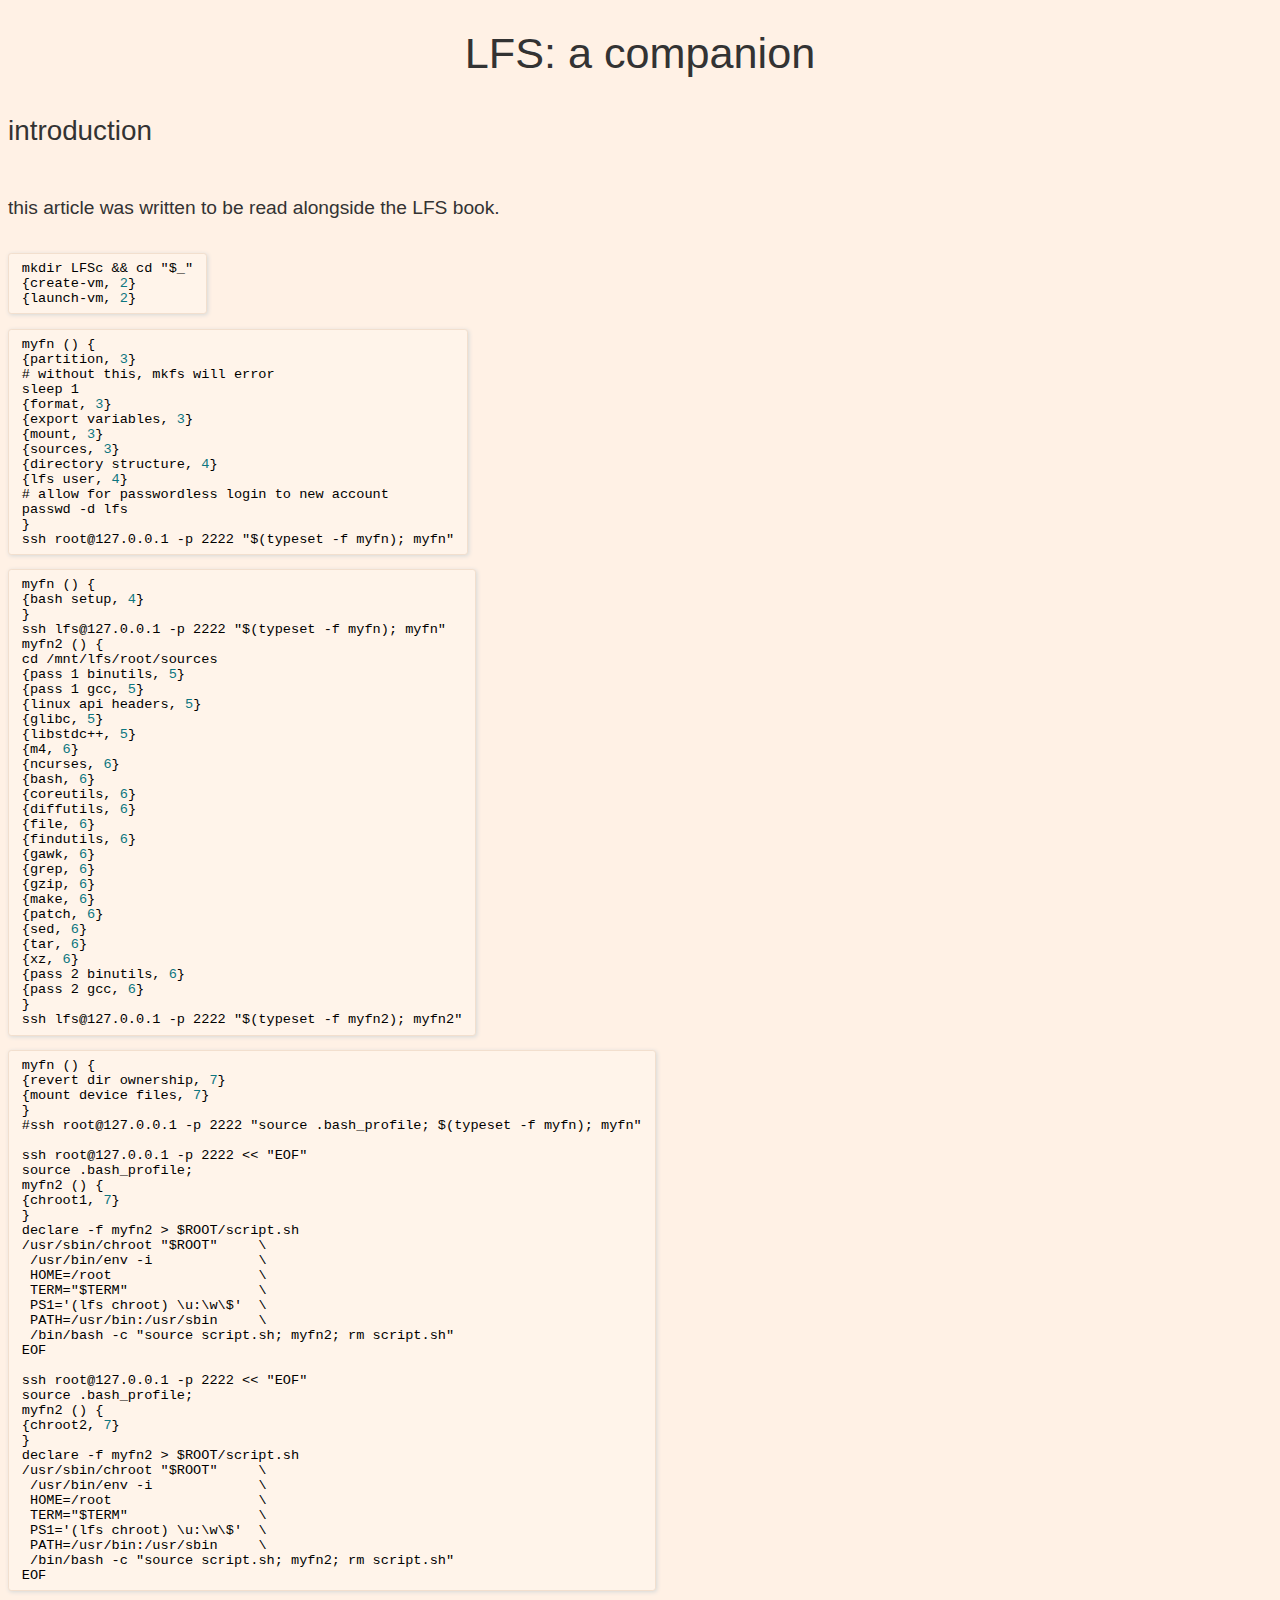
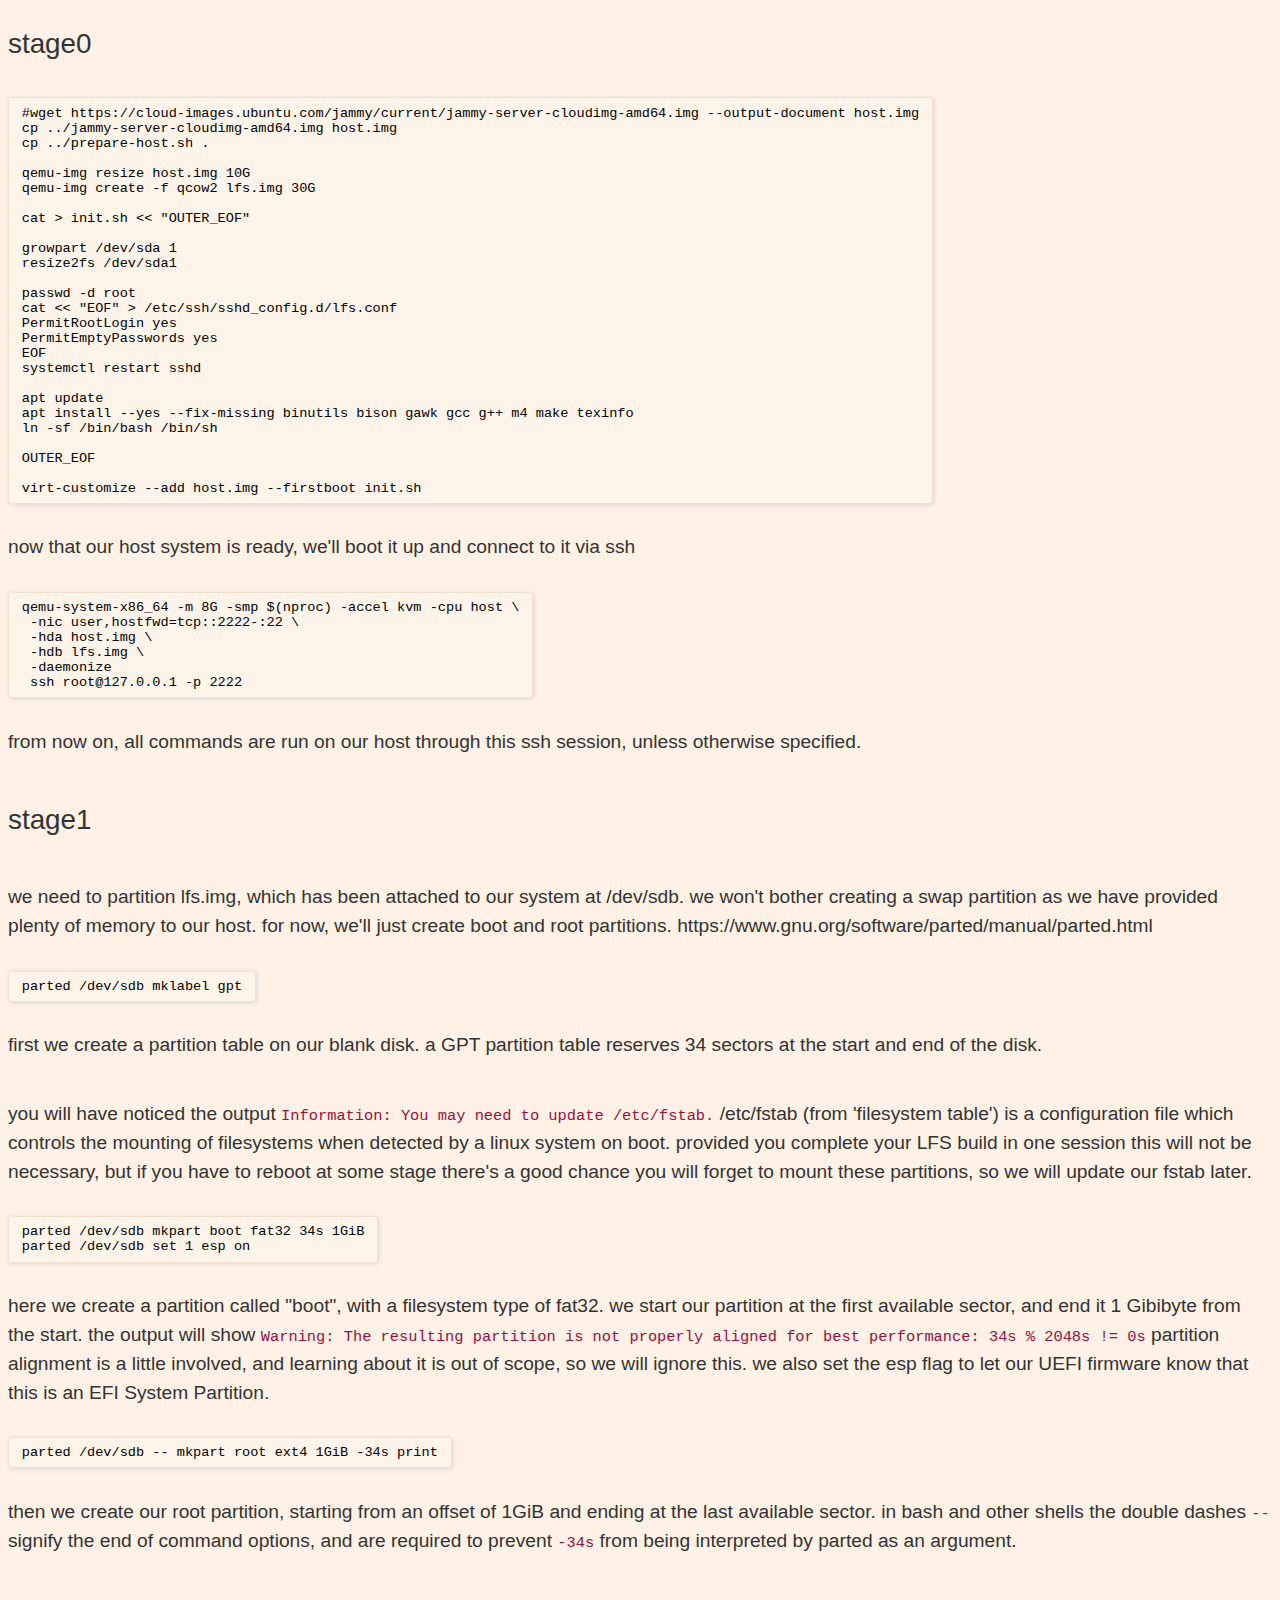
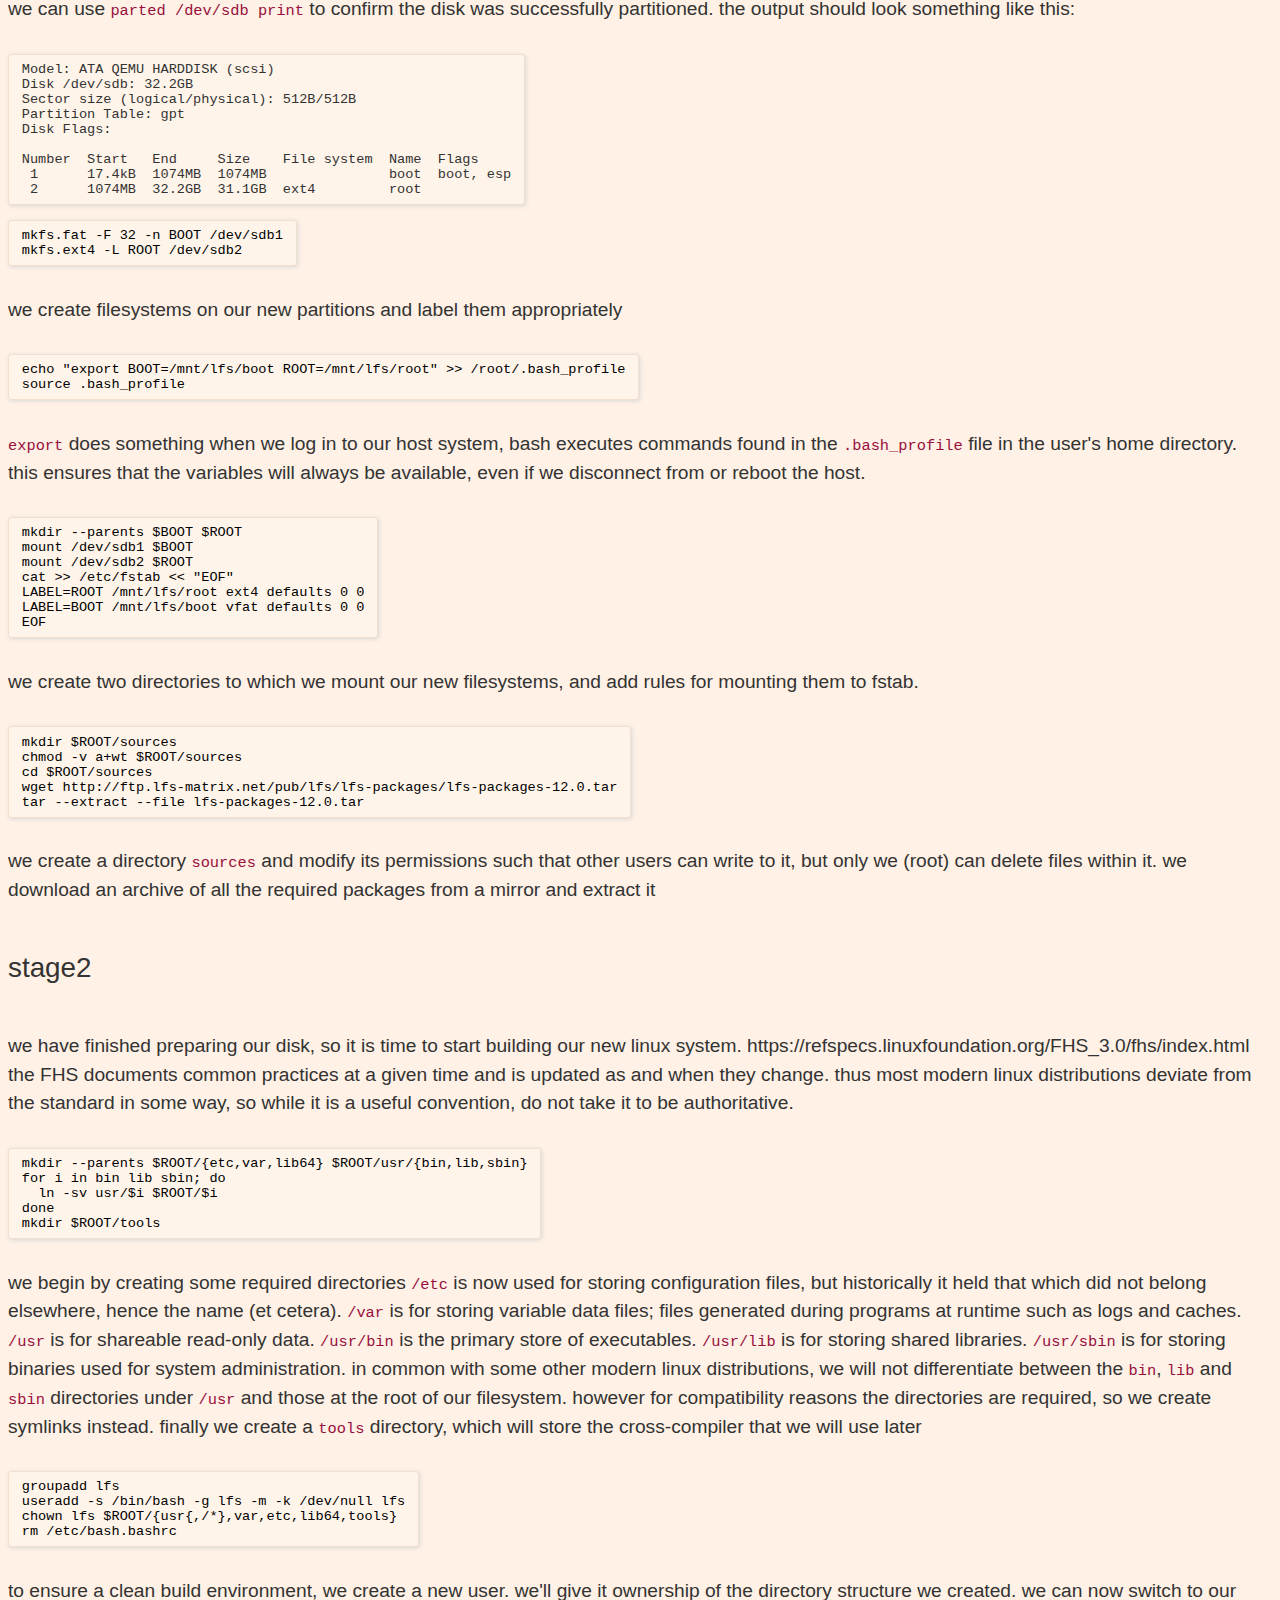
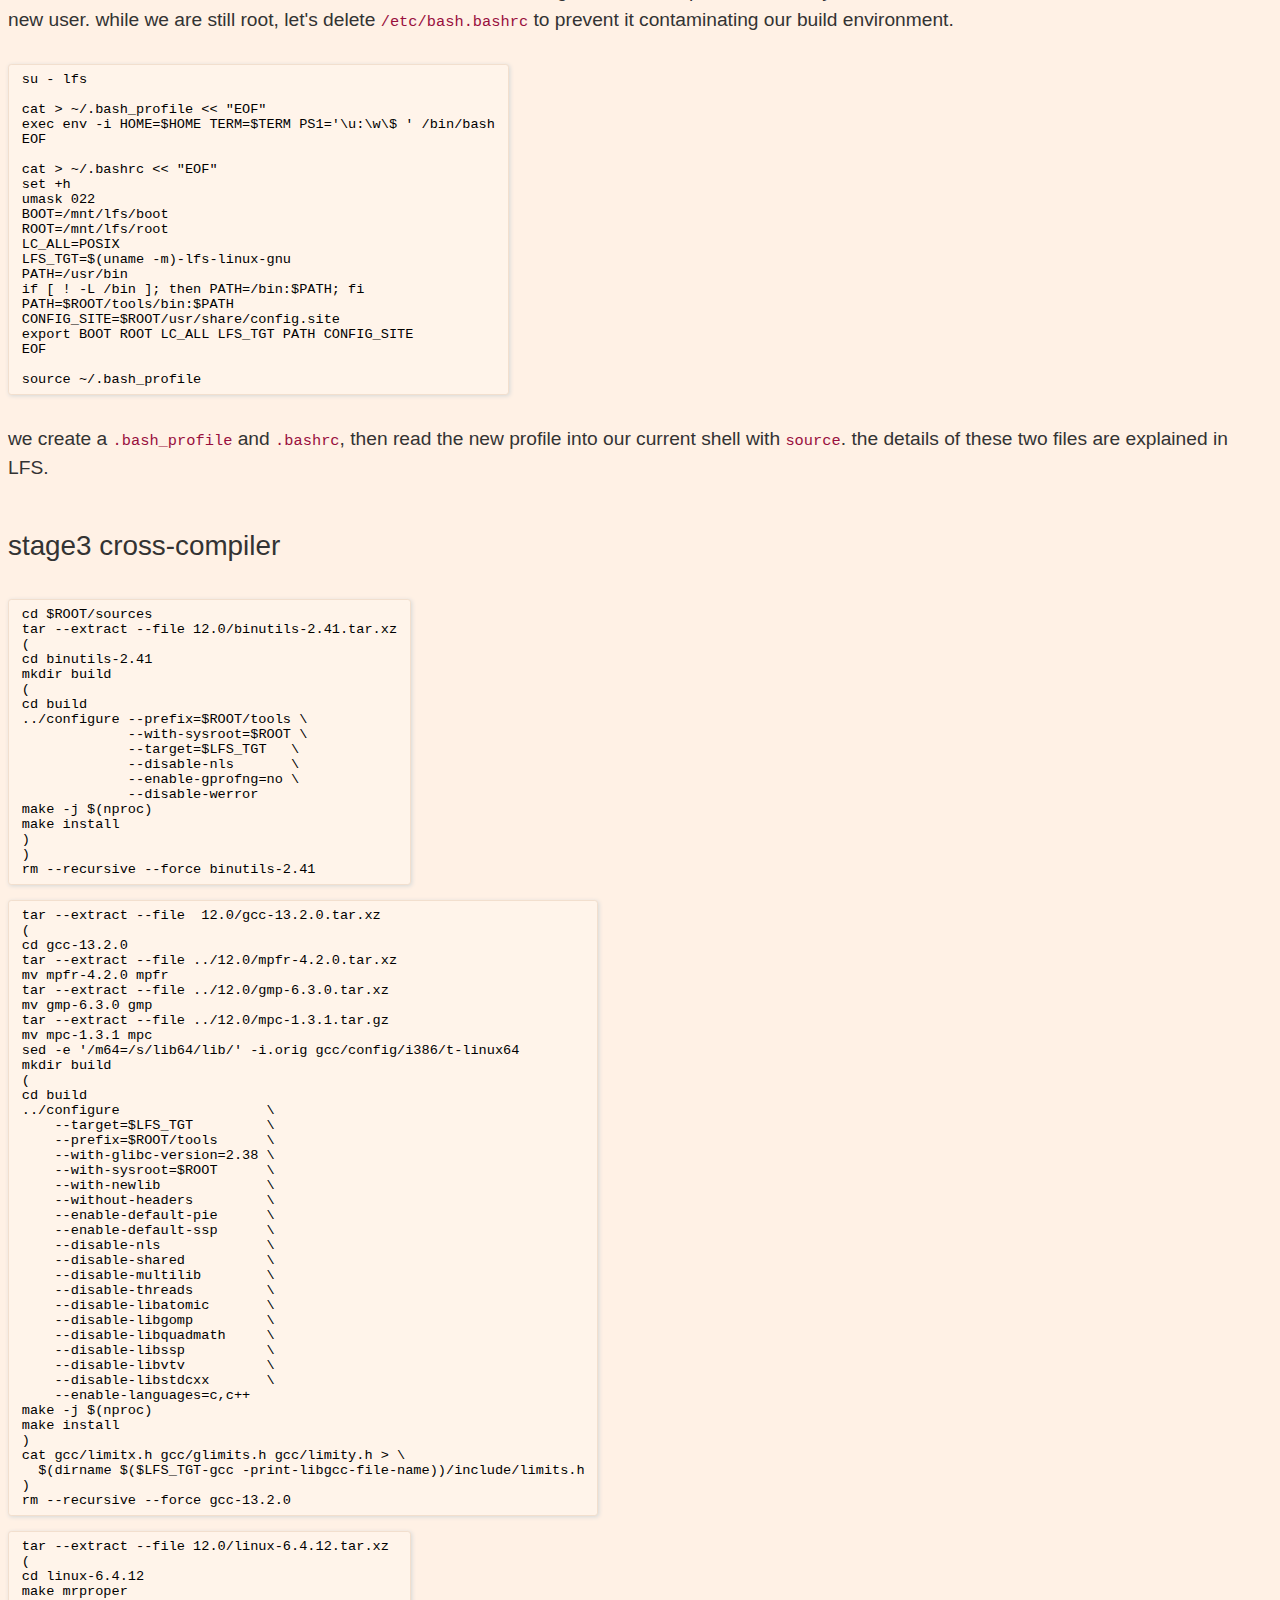
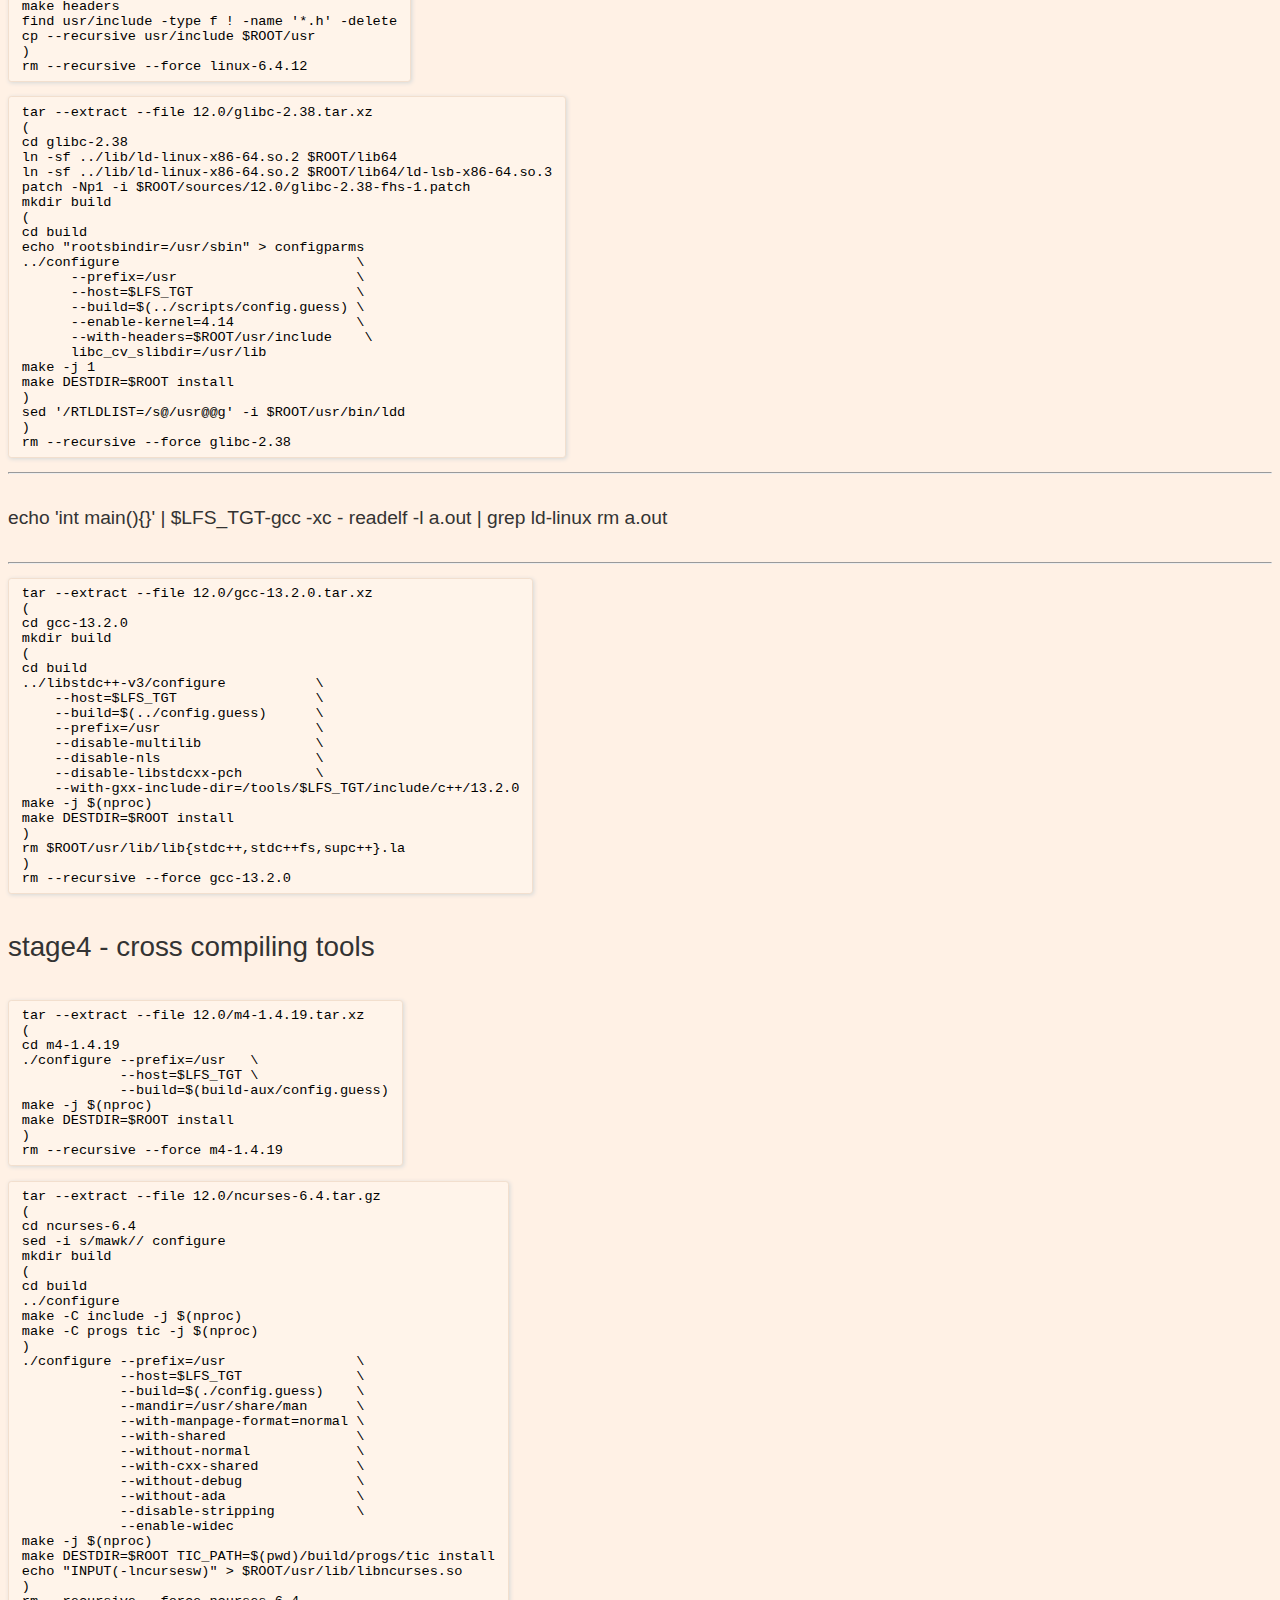
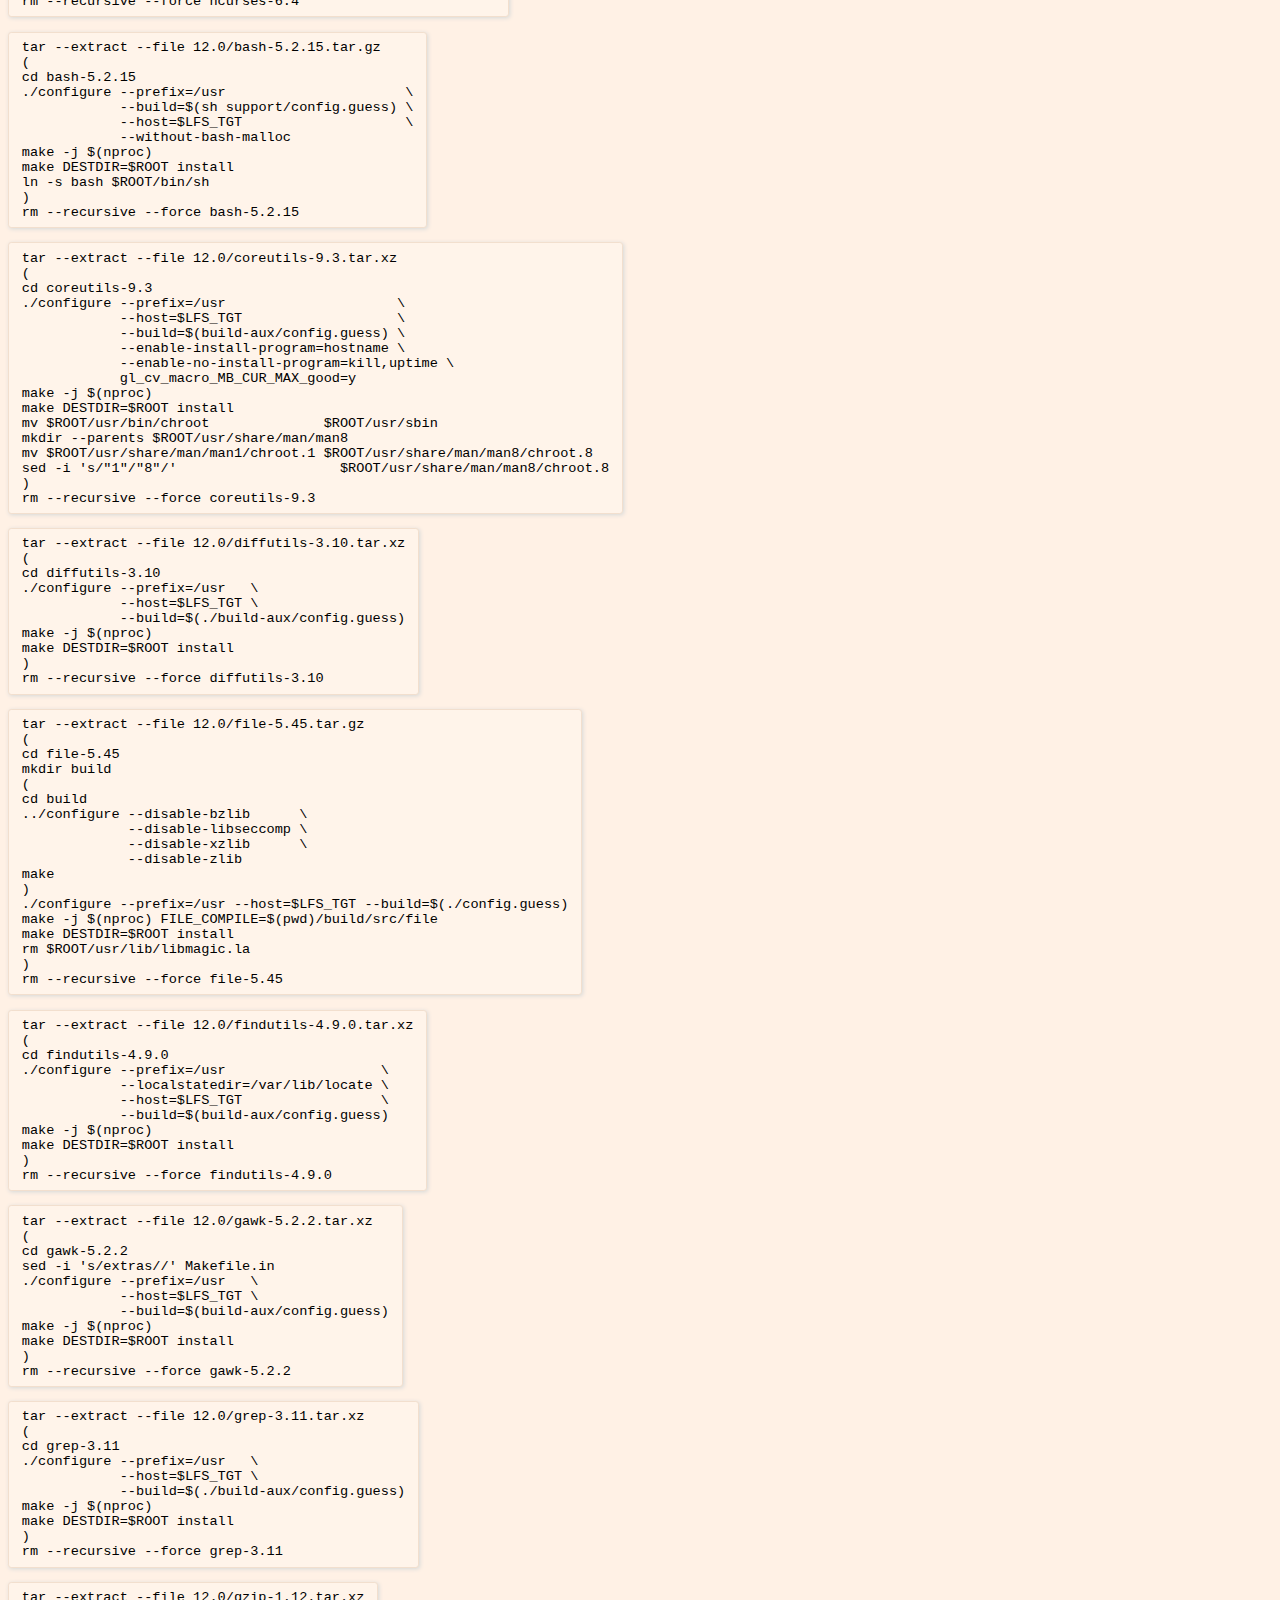
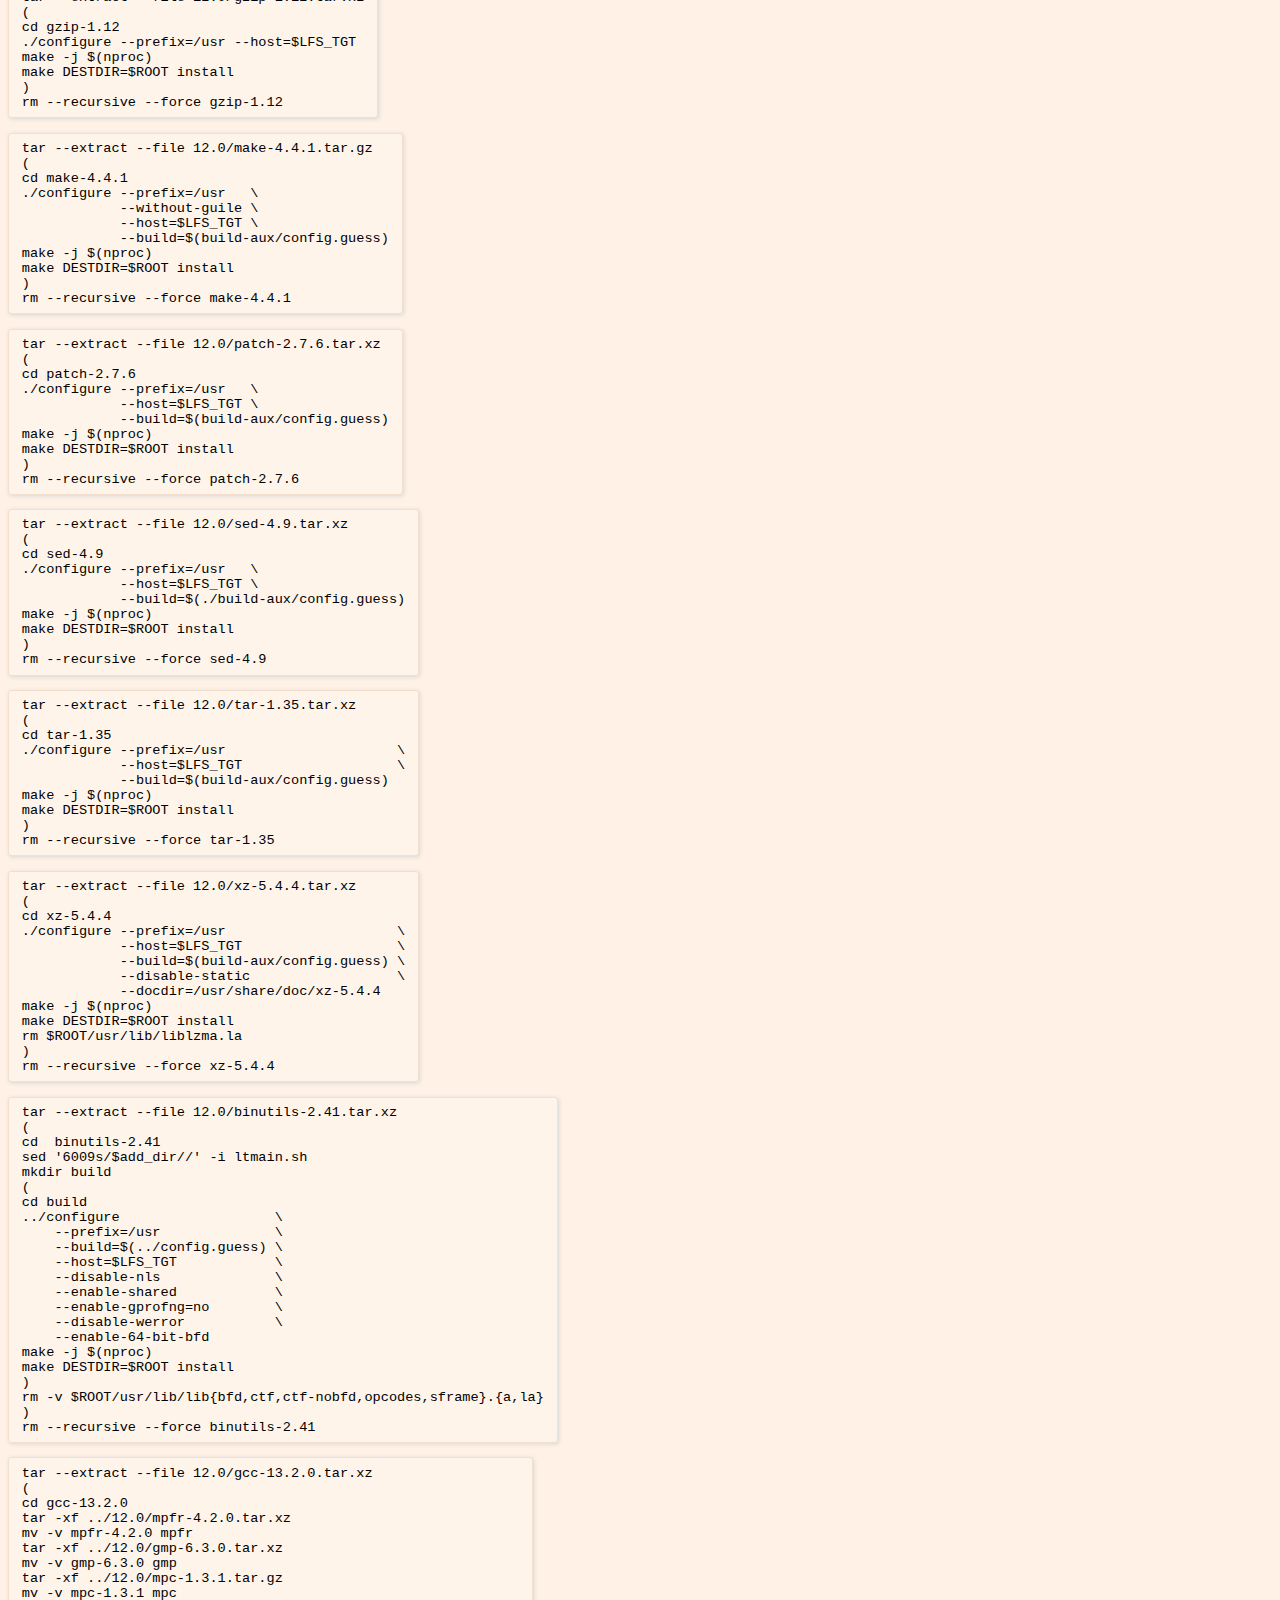
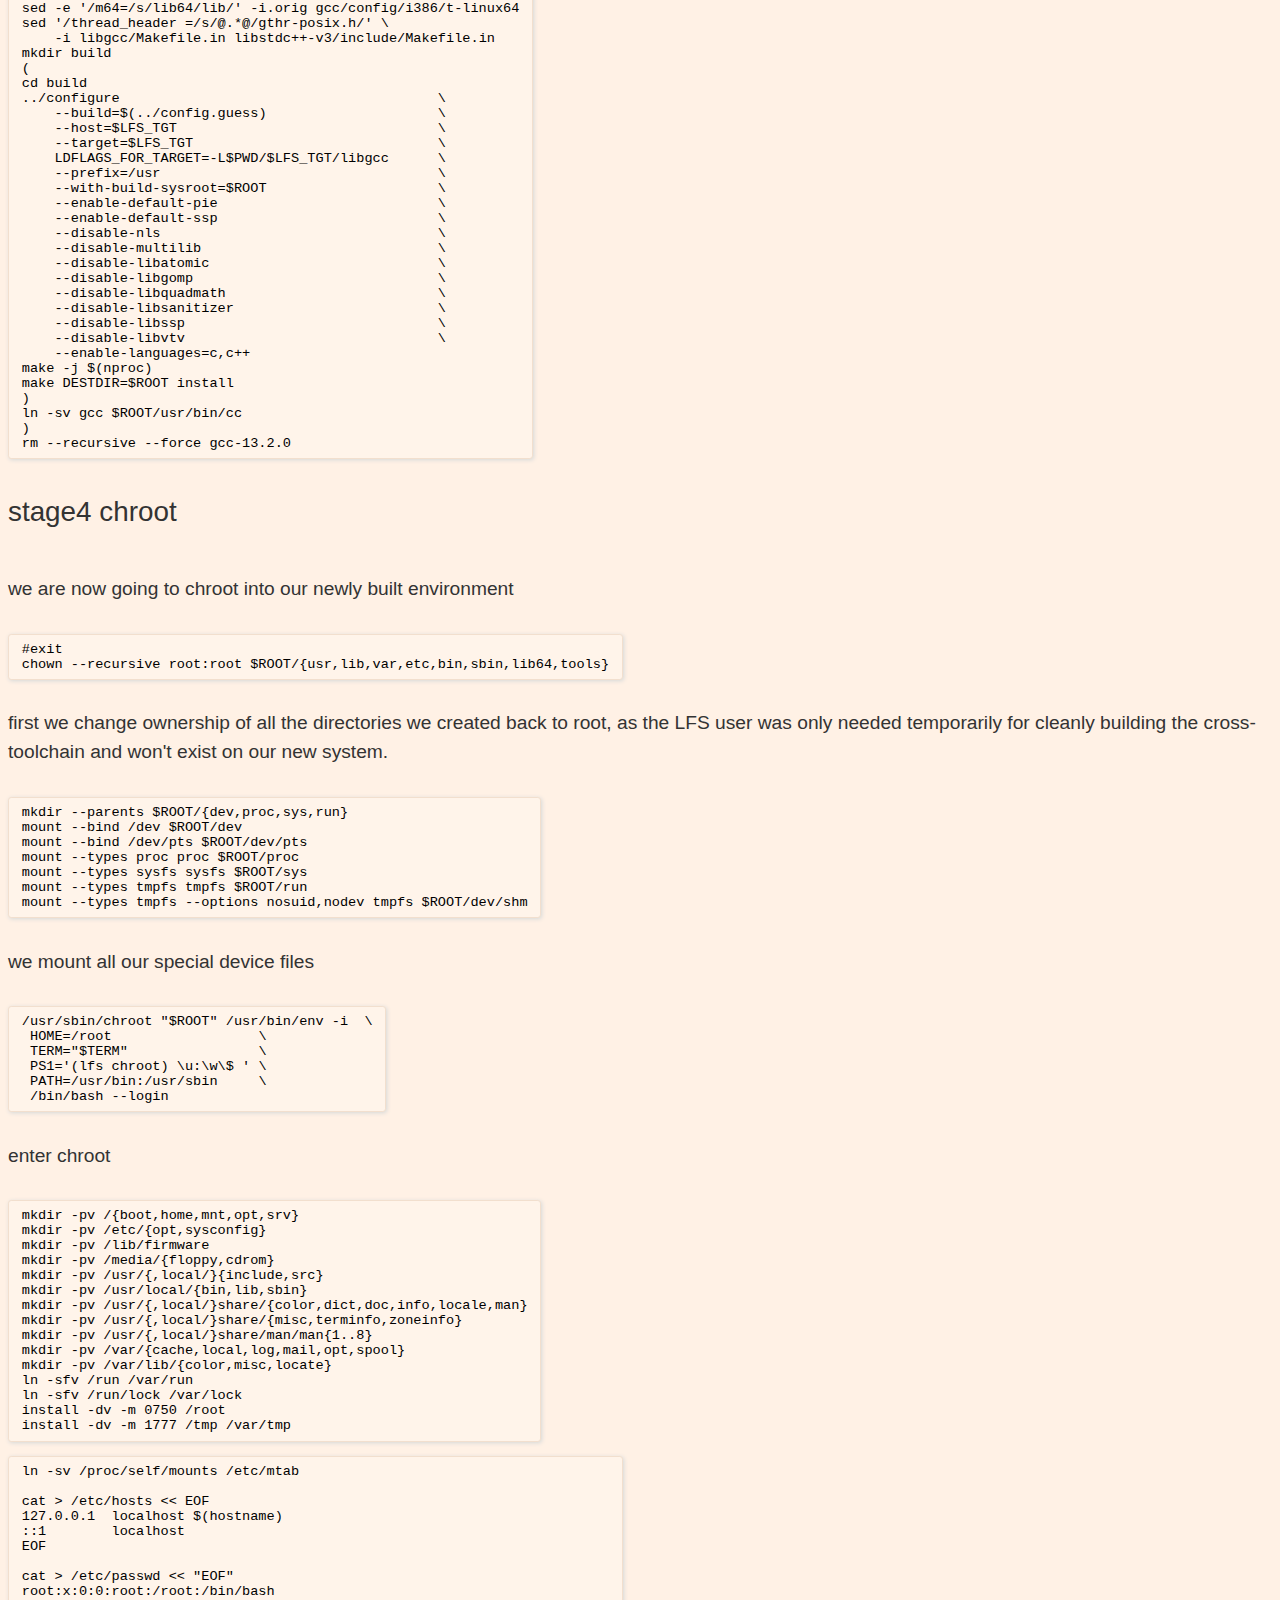
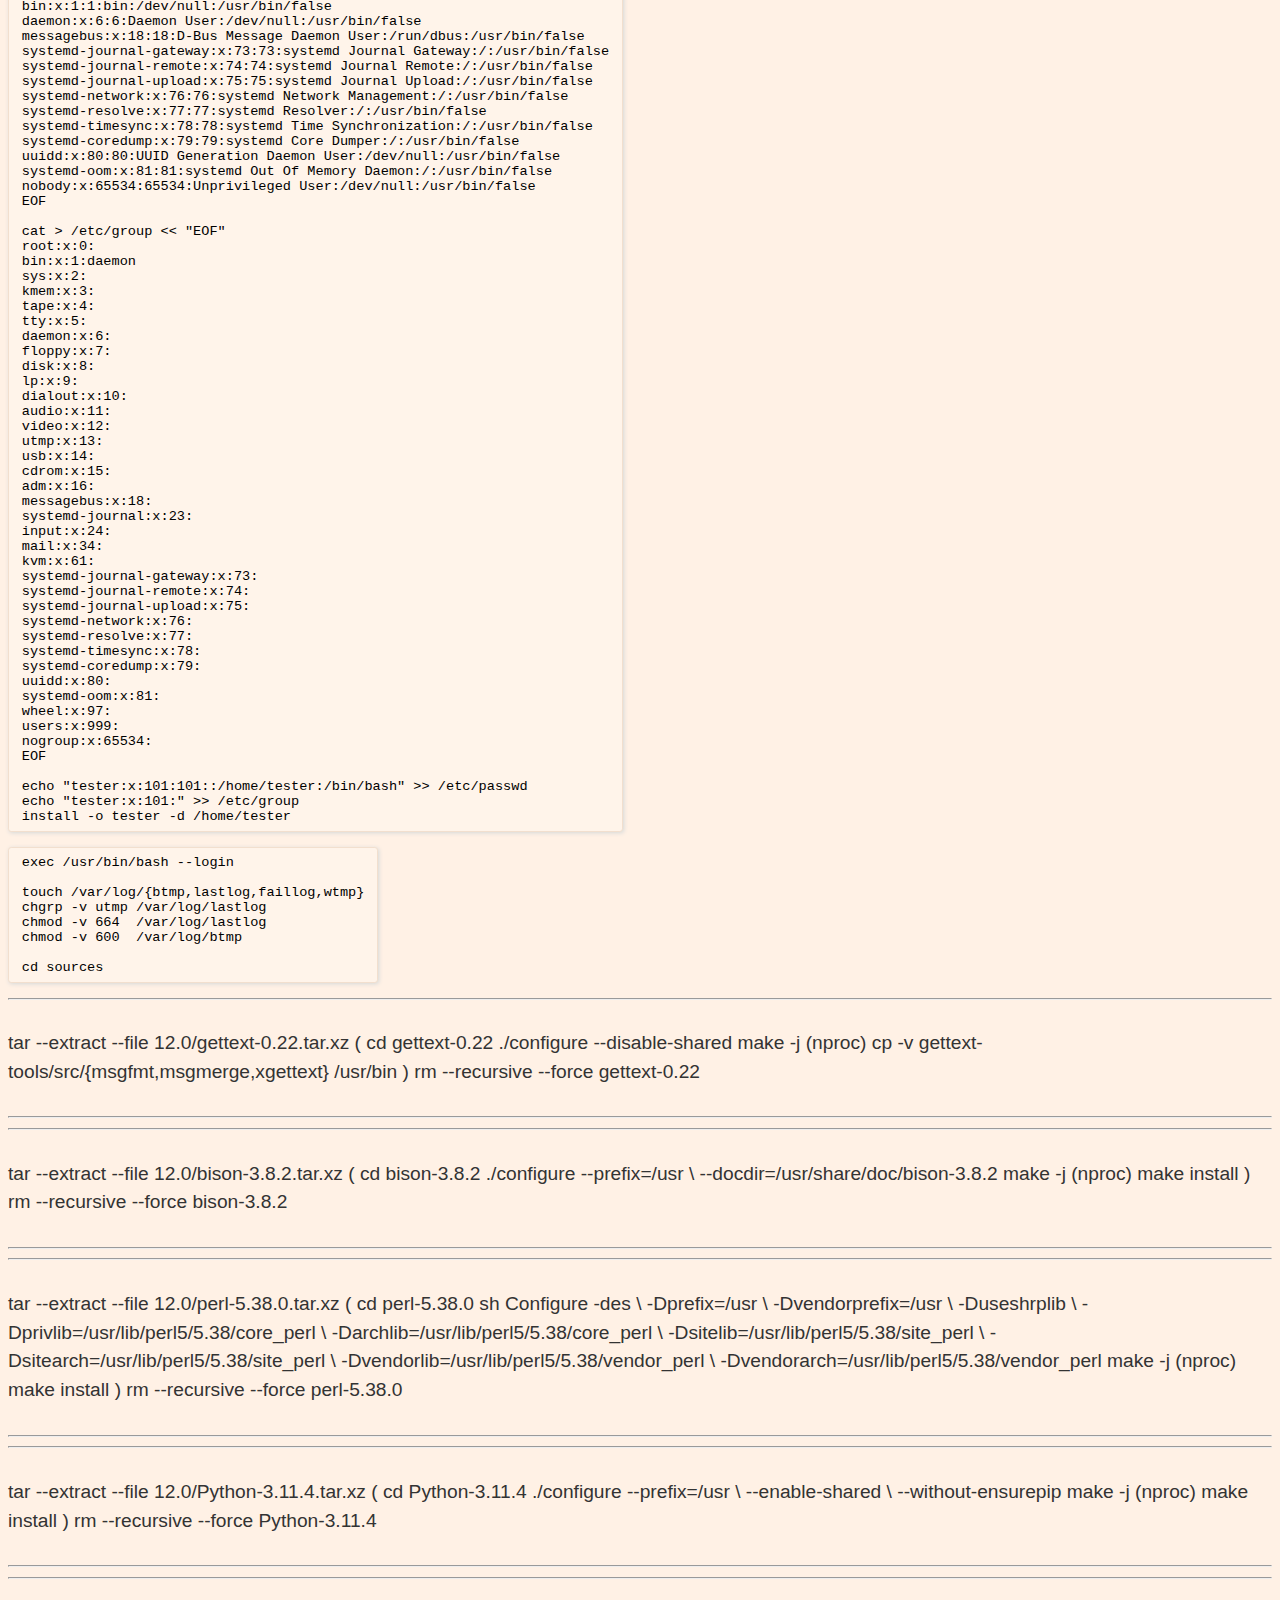
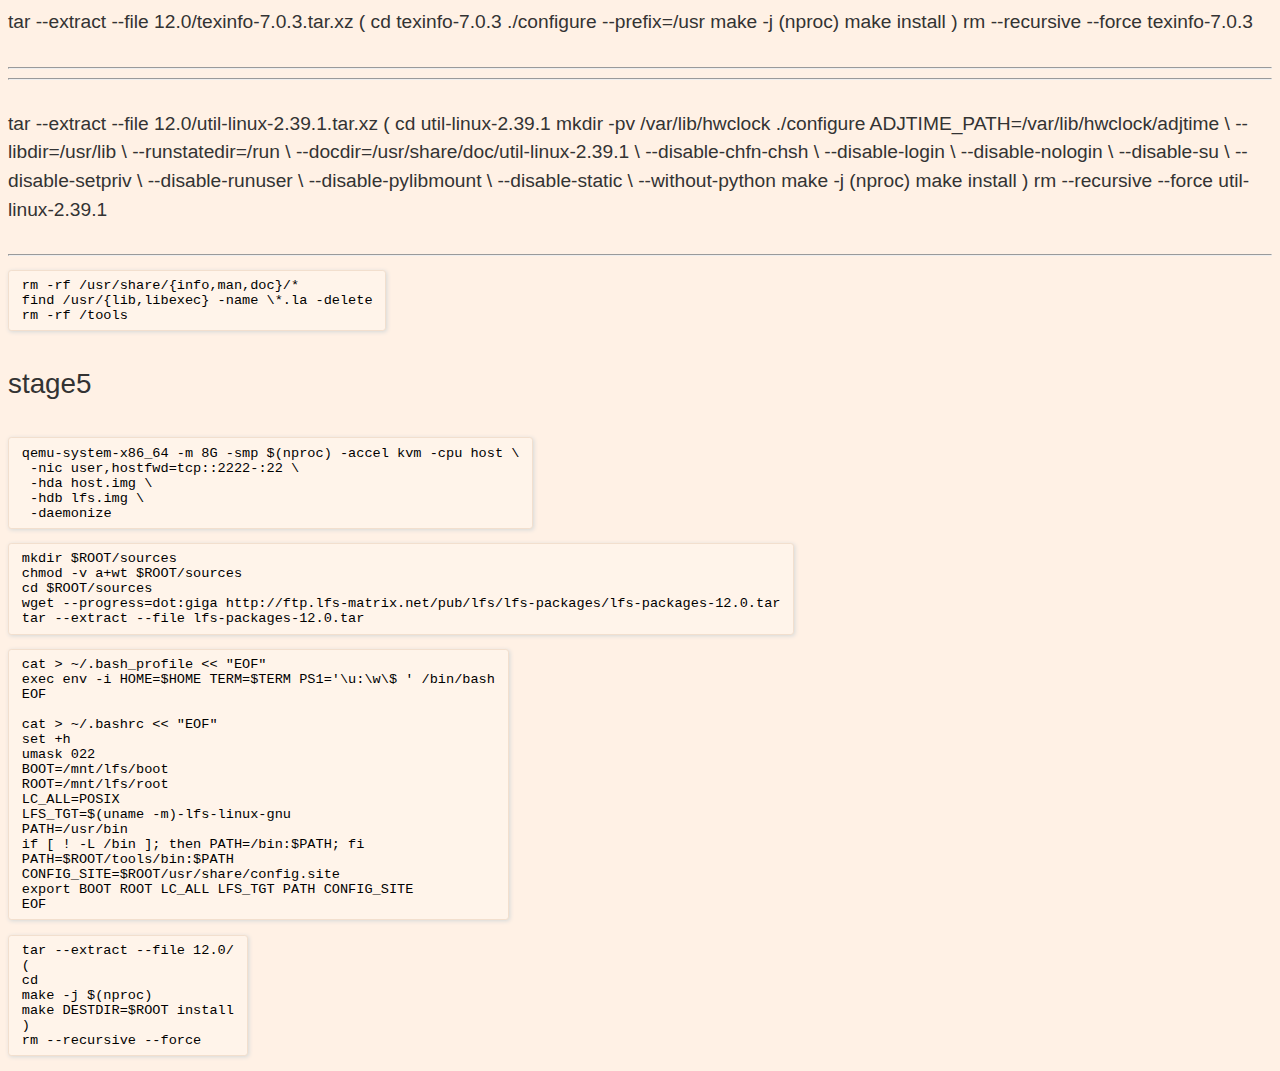
==== commit c925fdc5: "update LFSc stylesheet" ====
--- a/site/LFSc.html
+++ b/site/LFSc.html
@@ -3,47 +3,99 @@
 <head>
 <meta charset="utf-8">
 <title>LFS: a companion</title>
-<script>
-!function(){var q=null;window.PR_SHOULD_USE_CONTINUATION=!0;
-(function(){function R(a){function d(e){var b=e.charCodeAt(0);if(b!==92)return b;var a=e.charAt(1);return(b=r[a])?b:"0"<=a&&a<="7"?parseInt(e.substring(1),8):a==="u"||a==="x"?parseInt(e.substring(2),16):e.charCodeAt(1)}function g(e){if(e<32)return(e<16?"\\x0":"\\x")+e.toString(16);e=String.fromCharCode(e);return e==="\\"||e==="-"||e==="]"||e==="^"?"\\"+e:e}function b(e){var b=e.substring(1,e.length-1).match(/\\u[\dA-Fa-f]{4}|\\x[\dA-Fa-f]{2}|\\[0-3][0-7]{0,2}|\\[0-7]{1,2}|\\[\S\s]|[^\\]/g),e=[],a=
-b[0]==="^",c=["["];a&&c.push("^");for(var a=a?1:0,f=b.length;a<f;++a){var h=b[a];if(/\\[bdsw]/i.test(h))c.push(h);else{var h=d(h),l;a+2<f&&"-"===b[a+1]?(l=d(b[a+2]),a+=2):l=h;e.push([h,l]);l<65||h>122||(l<65||h>90||e.push([Math.max(65,h)|32,Math.min(l,90)|32]),l<97||h>122||e.push([Math.max(97,h)&-33,Math.min(l,122)&-33]))}}e.sort(function(e,a){return e[0]-a[0]||a[1]-e[1]});b=[];f=[];for(a=0;a<e.length;++a)h=e[a],h[0]<=f[1]+1?f[1]=Math.max(f[1],h[1]):b.push(f=h);for(a=0;a<b.length;++a)h=b[a],c.push(g(h[0])),
-h[1]>h[0]&&(h[1]+1>h[0]&&c.push("-"),c.push(g(h[1])));c.push("]");return c.join("")}function s(e){for(var a=e.source.match(/\[(?:[^\\\] ]|\\[\S\s])*]|\\u[\dA-Fa-f]{4}|\\x[\dA-Fa-f]{2}|\\\d+|\\[^\dux]|\(\?[!:=]|[()^]|[^()[\\^]+/g),c=a.length,d=[],f=0,h=0;f<c;++f){var l=a[f];l==="("?++h:"\\"===l.charAt(0)&&(l=+l.substring(1))&&(l<=h?d[l]=-1:a[f]=g(l))}for(f=1;f<d.length;++f)-1===d[f]&&(d[f]=++x);for(h=f=0;f<c;++f)l=a[f],l==="("?(++h,d[h]||(a[f]="(?:")):"\\"===l.charAt(0)&&(l=+l.substring(1))&&l<=h&&
-(a[f]="\\"+d[l]);for(f=0;f<c;++f)"^"===a[f]&&"^"!==a[f+1]&&(a[f]="");if(e.ignoreCase&&m)for(f=0;f<c;++f)l=a[f],e=l.charAt(0),l.length>=2&&e==="["?a[f]=b(l):e!=="\\"&&(a[f]=l.replace(/[A-Za-z]/g,function(a){a=a.charCodeAt(0);return"["+String.fromCharCode(a&-33,a|32)+"]"}));return a.join("")}for(var x=0,m=!1,j=!1,k=0,c=a.length;k<c;++k){var i=a[k];if(i.ignoreCase)j=!0;else if(/[a-z]/i.test(i.source.replace(/\\u[\da-f]{4}|\\x[\da-f]{2}|\\[^UXux]/gi,""))){m=!0;j=!1;break}}for(var r={b:8,t:9,n:10,v:11,
-f:12,r:13},n=[],k=0,c=a.length;k<c;++k){i=a[k];if(i.global||i.multiline)throw Error(""+i);n.push("(?:"+s(i)+")")}return RegExp(n.join("|"),j?"gi":"g")}function S(a,d){function g(a){var c=a.nodeType;if(c==1){if(!b.test(a.className)){for(c=a.firstChild;c;c=c.nextSibling)g(c);c=a.nodeName.toLowerCase();if("br"===c||"li"===c)s[j]="\n",m[j<<1]=x++,m[j++<<1|1]=a}}else if(c==3||c==4)c=a.nodeValue,c.length&&(c=d?c.replace(/\r\n?/g,"\n"):c.replace(/[\t\n\r ]+/g," "),s[j]=c,m[j<<1]=x,x+=c.length,m[j++<<1|1]=
-a)}var b=/(?:^|\s)nocode(?:\s|$)/,s=[],x=0,m=[],j=0;g(a);return{a:s.join("").replace(/\n$/,""),d:m}}function H(a,d,g,b){d&&(a={a:d,e:a},g(a),b.push.apply(b,a.g))}function T(a){for(var d=void 0,g=a.firstChild;g;g=g.nextSibling)var b=g.nodeType,d=b===1?d?a:g:b===3?U.test(g.nodeValue)?a:d:d;return d===a?void 0:d}function D(a,d){function g(a){for(var j=a.e,k=[j,"pln"],c=0,i=a.a.match(s)||[],r={},n=0,e=i.length;n<e;++n){var z=i[n],w=r[z],t=void 0,f;if(typeof w==="string")f=!1;else{var h=b[z.charAt(0)];
-if(h)t=z.match(h[1]),w=h[0];else{for(f=0;f<x;++f)if(h=d[f],t=z.match(h[1])){w=h[0];break}t||(w="pln")}if((f=w.length>=5&&"lang-"===w.substring(0,5))&&!(t&&typeof t[1]==="string"))f=!1,w="src";f||(r[z]=w)}h=c;c+=z.length;if(f){f=t[1];var l=z.indexOf(f),B=l+f.length;t[2]&&(B=z.length-t[2].length,l=B-f.length);w=w.substring(5);H(j+h,z.substring(0,l),g,k);H(j+h+l,f,I(w,f),k);H(j+h+B,z.substring(B),g,k)}else k.push(j+h,w)}a.g=k}var b={},s;(function(){for(var g=a.concat(d),j=[],k={},c=0,i=g.length;c<i;++c){var r=
-g[c],n=r[3];if(n)for(var e=n.length;--e>=0;)b[n.charAt(e)]=r;r=r[1];n=""+r;k.hasOwnProperty(n)||(j.push(r),k[n]=q)}j.push(/[\S\s]/);s=R(j)})();var x=d.length;return g}function v(a){var d=[],g=[];a.tripleQuotedStrings?d.push(["str",/^(?:'''(?:[^'\\]|\\[\S\s]|''?(?=[^']))*(?:'''|$)|"""(?:[^"\\]|\\[\S\s]|""?(?=[^"]))*(?:"""|$)|'(?:[^'\\]|\\[\S\s])*(?:'|$)|"(?:[^"\\]|\\[\S\s])*(?:"|$))/,q,"'\""]):a.multiLineStrings?d.push(["str",/^(?:'(?:[^'\\]|\\[\S\s])*(?:'|$)|"(?:[^"\\]|\\[\S\s])*(?:"|$)|`(?:[^\\`]|\\[\S\s])*(?:`|$))/,
-q,"'\"`"]):d.push(["str",/^(?:'(?:[^\n\r'\\]|\\.)*(?:'|$)|"(?:[^\n\r"\\]|\\.)*(?:"|$))/,q,"\"'"]);a.verbatimStrings&&g.push(["str",/^@"(?:[^"]|"")*(?:"|$)/,q]);var b=a.hashComments;b&&(a.cStyleComments?(b>1?d.push(["com",/^#(?:##(?:[^#]|#(?!##))*(?:###|$)|.*)/,q,"#"]):d.push(["com",/^#(?:(?:define|e(?:l|nd)if|else|error|ifn?def|include|line|pragma|undef|warning)\b|[^\n\r]*)/,q,"#"]),g.push(["str",/^<(?:(?:(?:\.\.\/)*|\/?)(?:[\w-]+(?:\/[\w-]+)+)?[\w-]+\.h(?:h|pp|\+\+)?|[a-z]\w*)>/,q])):d.push(["com",
-/^#[^\n\r]*/,q,"#"]));a.cStyleComments&&(g.push(["com",/^\/\/[^\n\r]*/,q]),g.push(["com",/^\/\*[\S\s]*?(?:\*\/|$)/,q]));if(b=a.regexLiterals){var s=(b=b>1?"":"\n\r")?".":"[\\S\\s]";g.push(["lang-regex",RegExp("^(?:^^\\.?|[+-]|[!=]=?=?|\\#|%=?|&&?=?|\\(|\\*=?|[+\\-]=|->|\\/=?|::?|<<?=?|>>?>?=?|,|;|\\?|@|\\[|~|{|\\^\\^?=?|\\|\\|?=?|break|case|continue|delete|do|else|finally|instanceof|return|throw|try|typeof)\\s*("+("/(?=[^/*"+b+"])(?:[^/\\x5B\\x5C"+b+"]|\\x5C"+s+"|\\x5B(?:[^\\x5C\\x5D"+b+"]|\\x5C"+
-s+")*(?:\\x5D|$))+/")+")")])}(b=a.types)&&g.push(["typ",b]);b=(""+a.keywords).replace(/^ | $/g,"");b.length&&g.push(["kwd",RegExp("^(?:"+b.replace(/[\s,]+/g,"|")+")\\b"),q]);d.push(["pln",/^\s+/,q," \r\n\t\u00a0"]);b="^.[^\\s\\w.$@'\"`/\\\\]*";a.regexLiterals&&(b+="(?!s*/)");g.push(["lit",/^@[$_a-z][\w$@]*/i,q],["typ",/^(?:[@_]?[A-Z]+[a-z][\w$@]*|\w+_t\b)/,q],["pln",/^[$_a-z][\w$@]*/i,q],["lit",/^(?:0x[\da-f]+|(?:\d(?:_\d+)*\d*(?:\.\d*)?|\.\d\+)(?:e[+-]?\d+)?)[a-z]*/i,q,"0123456789"],["pln",/^\\[\S\s]?/,
-q],["pun",RegExp(b),q]);return D(d,g)}function J(a,d,g){function b(a){var c=a.nodeType;if(c==1&&!x.test(a.className))if("br"===a.nodeName)s(a),a.parentNode&&a.parentNode.removeChild(a);else for(a=a.firstChild;a;a=a.nextSibling)b(a);else if((c==3||c==4)&&g){var d=a.nodeValue,i=d.match(m);if(i)c=d.substring(0,i.index),a.nodeValue=c,(d=d.substring(i.index+i[0].length))&&a.parentNode.insertBefore(j.createTextNode(d),a.nextSibling),s(a),c||a.parentNode.removeChild(a)}}function s(a){function b(a,c){var d=
-c?a.cloneNode(!1):a,e=a.parentNode;if(e){var e=b(e,1),g=a.nextSibling;e.appendChild(d);for(var i=g;i;i=g)g=i.nextSibling,e.appendChild(i)}return d}for(;!a.nextSibling;)if(a=a.parentNode,!a)return;for(var a=b(a.nextSibling,0),d;(d=a.parentNode)&&d.nodeType===1;)a=d;c.push(a)}for(var x=/(?:^|\s)nocode(?:\s|$)/,m=/\r\n?|\n/,j=a.ownerDocument,k=j.createElement("li");a.firstChild;)k.appendChild(a.firstChild);for(var c=[k],i=0;i<c.length;++i)b(c[i]);d===(d|0)&&c[0].setAttribute("value",d);var r=j.createElement("ol");
-r.className="linenums";for(var d=Math.max(0,d-1|0)||0,i=0,n=c.length;i<n;++i)k=c[i],k.className="L"+(i+d)%10,k.firstChild||k.appendChild(j.createTextNode("\u00a0")),r.appendChild(k);a.appendChild(r)}function p(a,d){for(var g=d.length;--g>=0;){var b=d[g];F.hasOwnProperty(b)?E.console&&console.warn("cannot override language handler %s",b):F[b]=a}}function I(a,d){if(!a||!F.hasOwnProperty(a))a=/^\s*</.test(d)?"default-markup":"default-code";return F[a]}function K(a){var d=a.h;try{var g=S(a.c,a.i),b=g.a;
-a.a=b;a.d=g.d;a.e=0;I(d,b)(a);var s=/\bMSIE\s(\d+)/.exec(navigator.userAgent),s=s&&+s[1]<=8,d=/\n/g,x=a.a,m=x.length,g=0,j=a.d,k=j.length,b=0,c=a.g,i=c.length,r=0;c[i]=m;var n,e;for(e=n=0;e<i;)c[e]!==c[e+2]?(c[n++]=c[e++],c[n++]=c[e++]):e+=2;i=n;for(e=n=0;e<i;){for(var p=c[e],w=c[e+1],t=e+2;t+2<=i&&c[t+1]===w;)t+=2;c[n++]=p;c[n++]=w;e=t}c.length=n;var f=a.c,h;if(f)h=f.style.display,f.style.display="none";try{for(;b<k;){var l=j[b+2]||m,B=c[r+2]||m,t=Math.min(l,B),A=j[b+1],G;if(A.nodeType!==1&&(G=x.substring(g,
-t))){s&&(G=G.replace(d,"\r"));A.nodeValue=G;var L=A.ownerDocument,o=L.createElement("span");o.className=c[r+1];var v=A.parentNode;v.replaceChild(o,A);o.appendChild(A);g<l&&(j[b+1]=A=L.createTextNode(x.substring(t,l)),v.insertBefore(A,o.nextSibling))}g=t;g>=l&&(b+=2);g>=B&&(r+=2)}}finally{if(f)f.style.display=h}}catch(u){E.console&&console.log(u&&u.stack||u)}}var E=window,y=["break,continue,do,else,for,if,return,while"],C=[[y,"auto,case,char,const,default,double,enum,extern,float,goto,inline,int,long,register,short,signed,sizeof,static,struct,switch,typedef,union,unsigned,void,volatile"],
-"catch,class,delete,false,import,new,operator,private,protected,public,this,throw,true,try,typeof"],M=[C,"alignof,align_union,asm,axiom,bool,concept,concept_map,const_cast,constexpr,decltype,delegate,dynamic_cast,explicit,export,friend,generic,late_check,mutable,namespace,nullptr,property,reinterpret_cast,static_assert,static_cast,template,typeid,typename,using,virtual,where"],V=[C,"abstract,assert,boolean,byte,extends,final,finally,implements,import,instanceof,interface,null,native,package,strictfp,super,synchronized,throws,transient"],
-N=[C,"abstract,as,base,bool,by,byte,checked,decimal,delegate,descending,dynamic,event,finally,fixed,foreach,from,group,implicit,in,interface,internal,into,is,let,lock,null,object,out,override,orderby,params,partial,readonly,ref,sbyte,sealed,stackalloc,string,select,uint,ulong,unchecked,unsafe,ushort,var,virtual,where"],C=[C,"debugger,eval,export,function,get,null,set,undefined,var,with,Infinity,NaN"],O=[y,"and,as,assert,class,def,del,elif,except,exec,finally,from,global,import,in,is,lambda,nonlocal,not,or,pass,print,raise,try,with,yield,False,True,None"],
-P=[y,"alias,and,begin,case,class,def,defined,elsif,end,ensure,false,in,module,next,nil,not,or,redo,rescue,retry,self,super,then,true,undef,unless,until,when,yield,BEGIN,END"],W=[y,"as,assert,const,copy,drop,enum,extern,fail,false,fn,impl,let,log,loop,match,mod,move,mut,priv,pub,pure,ref,self,static,struct,true,trait,type,unsafe,use"],y=[y,"case,done,elif,esac,eval,fi,function,in,local,set,then,until"],Q=/^(DIR|FILE|vector|(de|priority_)?queue|list|stack|(const_)?iterator|(multi)?(set|map)|bitset|u?(int|float)\d*)\b/,
-U=/\S/,X=v({keywords:[M,N,C,"caller,delete,die,do,dump,elsif,eval,exit,foreach,for,goto,if,import,last,local,my,next,no,our,print,package,redo,require,sub,undef,unless,until,use,wantarray,while,BEGIN,END",O,P,y],hashComments:!0,cStyleComments:!0,multiLineStrings:!0,regexLiterals:!0}),F={};p(X,["default-code"]);p(D([],[["pln",/^[^<?]+/],["dec",/^<!\w[^>]*(?:>|$)/],["com",/^<\!--[\S\s]*?(?:--\>|$)/],["lang-",/^<\?([\S\s]+?)(?:\?>|$)/],["lang-",/^<%([\S\s]+?)(?:%>|$)/],["pun",/^(?:<[%?]|[%?]>)/],["lang-",
-/^<xmp\b[^>]*>([\S\s]+?)<\/xmp\b[^>]*>/i],["lang-js",/^<script\b[^>]*>([\S\s]*?)(<\/script\b[^>]*>)/i],["lang-css",/^<style\b[^>]*>([\S\s]*?)(<\/style\b[^>]*>)/i],["lang-in.tag",/^(<\/?[a-z][^<>]*>)/i] ]),["default-markup","htm","html","mxml","xhtml","xml","xsl"]);p(D([["pln",/^\s+/,q," \t\r\n"],["atv",/^(?:"[^"]*"?|'[^']*'?)/,q,"\"'"] ],[["tag",/^^<\/?[a-z](?:[\w-.:]*\w)?|\/?>$/i],["atn",/^(?!style[\s=]|on)[a-z](?:[\w:-]*\w)?/i],["lang-uq.val",/^=\s*([^\s"'>]*(?:[^\s"'/>]|\/(?=\s)))/],["pun",/^[/<->]+/],
-["lang-js",/^on\w+\s*=\s*"([^"]+)"/i],["lang-js",/^on\w+\s*=\s*'([^']+)'/i],["lang-js",/^on\w+\s*=\s*([^\s"'>]+)/i],["lang-css",/^style\s*=\s*"([^"]+)"/i],["lang-css",/^style\s*=\s*'([^']+)'/i],["lang-css",/^style\s*=\s*([^\s"'>]+)/i] ]),["in.tag"]);p(D([],[["atv",/^[\S\s]+/] ]),["uq.val"]);p(v({keywords:M,hashComments:!0,cStyleComments:!0,types:Q}),["c","cc","cpp","cxx","cyc","m"]);p(v({keywords:"null,true,false"}),["json"]);p(v({keywords:N,hashComments:!0,cStyleComments:!0,verbatimStrings:!0,types:Q}),
-["cs"]);p(v({keywords:V,cStyleComments:!0}),["java"]);p(v({keywords:y,hashComments:!0,multiLineStrings:!0}),["bash","bsh","csh","sh"]);p(v({keywords:O,hashComments:!0,multiLineStrings:!0,tripleQuotedStrings:!0}),["cv","py","python"]);p(v({keywords:"caller,delete,die,do,dump,elsif,eval,exit,foreach,for,goto,if,import,last,local,my,next,no,our,print,package,redo,require,sub,undef,unless,until,use,wantarray,while,BEGIN,END",hashComments:!0,multiLineStrings:!0,regexLiterals:2}),["perl","pl","pm"]);p(v({keywords:P,
-hashComments:!0,multiLineStrings:!0,regexLiterals:!0}),["rb","ruby"]);p(v({keywords:C,cStyleComments:!0,regexLiterals:!0}),["javascript","js"]);p(v({keywords:"all,and,by,catch,class,else,extends,false,finally,for,if,in,is,isnt,loop,new,no,not,null,of,off,on,or,return,super,then,throw,true,try,unless,until,when,while,yes",hashComments:3,cStyleComments:!0,multilineStrings:!0,tripleQuotedStrings:!0,regexLiterals:!0}),["coffee"]);p(v({keywords:W,cStyleComments:!0,multilineStrings:!0}),["rc","rs","rust"]);
-p(D([],[["str",/^[\S\s]+/] ]),["regex"]);var Y=E.PR={createSimpleLexer:D,registerLangHandler:p,sourceDecorator:v,PR_ATTRIB_NAME:"atn",PR_ATTRIB_VALUE:"atv",PR_COMMENT:"com",PR_DECLARATION:"dec",PR_KEYWORD:"kwd",PR_LITERAL:"lit",PR_NOCODE:"nocode",PR_PLAIN:"pln",PR_PUNCTUATION:"pun",PR_SOURCE:"src",PR_STRING:"str",PR_TAG:"tag",PR_TYPE:"typ",prettyPrintOne:E.prettyPrintOne=function(a,d,g){var b=document.createElement("div");b.innerHTML="<pre>"+a+"</pre>";b=b.firstChild;g&&J(b,g,!0);K({h:d,j:g,c:b,i:1});
-return b.innerHTML},prettyPrint:E.prettyPrint=function(a,d){function g(){for(var b=E.PR_SHOULD_USE_CONTINUATION?c.now()+250:Infinity;i<p.length&&c.now()<b;i++){for(var d=p[i],j=h,k=d;k=k.previousSibling;){var m=k.nodeType,o=(m===7||m===8)&&k.nodeValue;if(o?!/^\??prettify\b/.test(o):m!==3||/\S/.test(k.nodeValue))break;if(o){j={};o.replace(/\b(\w+)=([\w%+\-.:]+)/g,function(a,b,c){j[b]=c});break}}k=d.className;if((j!==h||e.test(k))&&!v.test(k)){m=!1;for(o=d.parentNode;o;o=o.parentNode)if(f.test(o.tagName)&&
-o.className&&e.test(o.className)){m=!0;break}if(!m){d.className+=" prettyprinted";m=j.lang;if(!m){var m=k.match(n),y;if(!m&&(y=T(d))&&t.test(y.tagName))m=y.className.match(n);m&&(m=m[1])}if(w.test(d.tagName))o=1;else var o=d.currentStyle,u=s.defaultView,o=(o=o?o.whiteSpace:u&&u.getComputedStyle?u.getComputedStyle(d,q).getPropertyValue("white-space"):0)&&"pre"===o.substring(0,3);u=j.linenums;if(!(u=u==="true"||+u))u=(u=k.match(/\blinenums\b(?::(\d+))?/))?u[1]&&u[1].length?+u[1]:!0:!1;u&&J(d,u,o);r=
-{h:m,c:d,j:u,i:o};K(r)}}}i<p.length?setTimeout(g,250):"function"===typeof a&&a()}for(var b=d||document.body,s=b.ownerDocument||document,b=[b.getElementsByTagName("pre"),b.getElementsByTagName("code"),b.getElementsByTagName("xmp")],p=[],m=0;m<b.length;++m)for(var j=0,k=b[m].length;j<k;++j)p.push(b[m][j]);var b=q,c=Date;c.now||(c={now:function(){return+new Date}});var i=0,r,n=/\blang(?:uage)?-([\w.]+)(?!\S)/,e=/\bprettyprint\b/,v=/\bprettyprinted\b/,w=/pre|xmp/i,t=/^code$/i,f=/^(?:pre|code|xmp)$/i,
-h={};g()}};typeof define==="function"&&define.amd&&define("google-code-prettify",[],function(){return Y})})();}()
-</script>
 <style>
-.pln{color:#1b181b}.str{color:#918b3b}.kwd{color:#7b59c0}.com{color:#9e8f9e}.typ{color:#516aec}.lit{color:#a65926}.clo,.opn,.pun{color:#1b181b}.tag{color:#ca402b}.atn{color:#a65926}.atv{color:#159393}.dec{color:#a65926}.var{color:#ca402b}.fun{color:#516aec}pre.prettyprint{background:#f7f3f7;color:#ab9bab;font-family:Menlo,Consolas,"Bitstream Vera Sans Mono","DejaVu Sans Mono",Monaco,monospace;font-size:12px;line-height:1.5;border:1px solid #d8cad8;padding:10px}ol.linenums{margin-top:0;margin-bottom:0}
-body{min-width:200px;max-width:850px;margin:0 auto;padding:30px;}.chapter-nav{font-size: 10pt;}a:link,a:visited{color:#00f}.codeblock_name,code,pre.prettyprint{font-family:Monaco,"Lucida Console",monospace}body{font-size:14pt}.codeblock_name,.math,.seealso,code{font-size:10pt}.codeblock{page-break-inside:avoid;padding-bottom:15px}.math{text-indent:0}pre.prettyprint{font-size:10pt;padding:10px;border-radius:10px;border:none;white-space:pre-wrap}.codeblock_name{margin-top:1.25em;display:block}a:link{text-decoration:none}a:link:not(.lit):hover{color:#00f;text-decoration:underline}a:link:active{color:red}h4{padding-right:1.25em}h4.noheading{margin-bottom:0}h1{text-align:center}code{padding:2px}pre{-moz-tab-size:4;-o-tab-size:4;tab-size:4}p:not(.notp){margin:0;text-indent:2em}.two-col{list-style-type:none}.two-col li:before{content:'-';padding:5px;margin-right:5px;color:orange;background-color:#fff;display:inline-block}@media print{body{font-size:10pt}pre.prettyprint{font-size:8pt}.seealso{font-size:9pt}.codeblock_name,.math,code{font-size:8pt}.math{text-indent:0}}
+::-moz-selection {
+    /*background: rgb(255, 247, 162);*/
+    background: #F83;
+} 
+::selection {
+    /*background: rgb(255, 247, 162);*/
+    background: #F83;
+}
+body {
+    background-color: #FFF1E5;
+    color: #333;
+    /*background-color: rgb(255, 254, 242);*/
+    /* font-family: 'Segoe UI', Tahoma, Geneva, Verdana, sans-serif; */
+    font-family: Cambria, Cochin, Georgia, Times, 'Times New Roman', serif;
+    font-family: Verdana, Geneva, Tahoma, sans-serif;
+    font-size: 1.2rem;
+}
+a:link, a:visited {
+    /*color: rgb(247, 170, 28);*/
+    color: #0D7680;
+    text-decoration: none;
+}
+a:visited:hover,a:visited:not(.lit):hover, a:link:hover,a:link:not(.lit):hover {
+    /*text-decoration: underline;*/
+    /*color: rgb(248, 148, 18);*/
+    color: #0F5499;
+}
+p {
+    line-height: 1.5;
+    padding: 0.65rem 0
+}
+h1 {
+    text-align: center;
+    font-size: 2.25em;
+    font-weight: 400;
+}
+h4 {
+    font-size: 1.45em;
+    font-weight: 400;
+}
+pre {
+    text-wrap: wrap;
+    /*background-color: #ecefef;*/
+    background-color: #FFF4EA;
+    padding: 0.45rem 0.8rem;
+    -moz-tab-size: 2;
+    tab-size: 2;
+    overflow-x: auto;
+    word-break: keep-all;
+    border-radius: 0.2rem;
+    box-shadow: 1px 1px 4px #d5d9d9;
+    margin-bottom: 0.9rem;
+    font-size: 0.85rem;
+    border: 1px solid #F2DFCE;
+    width: fit-content;
+    font-family: 'Courier New', monospace;
+}
+pre.prettyprint {
+    /*background-color: #f4f7f7;*/
+    background-color: #FFF4EA;
+    color: black;
+    padding: 0.45rem 0.8rem;
+    -moz-tab-size: 2;
+    tab-size: 2;
+    overflow-x: auto;
+    word-break: keep-all;
+    border-radius: 0.2rem;
+    box-shadow: 1px 1px 4px #d5d9d9;
+    margin-bottom: 0.9rem;
+    border: 1px solid #F2DFCE;
+}
+p:not(.notp) {
+    text-indent: 0;
+}
+code {
+    /*color: #b36f0a;*/
+    color: #990F3D;
+    font-size: 0.8em;
+    font-family: 'Courier New', monospace;
+}
+.codeblock_name {
+    display: none;
+}
+.seealso {
+    display: none;
+}
 </style>
 </head>
-<body onload="prettyPrint()">
+<body>
 <section>
 <h1>LFS: a companion</h1>
-<a name="1:1"><div class="section"><h4>1. introduction</h4></a>
+<a name="1:1"><div class="section"><h4>introduction</h4></a>
 <p>this article was written to be read alongside the LFS book.
 </p>
 
@@ -165,7 +217,7 @@
 
 </div>
 </div>
-<a name="1:2"><div class="section"><h4>2. stage0</h4></a>
+<a name="1:2"><div class="section"><h4>stage0</h4></a>
 
 <div class="codeblock">
 <span class="codeblock_name">{create-vm <a href="LFSc.html#1:2">2</a>}</span>
@@ -222,7 +274,7 @@
 </p>
 
 </div>
-<a name="1:3"><div class="section"><h4>3. stage1</h4></a>
+<a name="1:3"><div class="section"><h4>stage1</h4></a>
 <p>we need to partition lfs.img, which has been attached to our system at /dev/sdb.
 we won't bother creating a swap partition as we have provided plenty of memory to our host.
 for now, we'll just create boot and root partitions.
@@ -234,7 +286,7 @@
 <pre class="prettyprint">
 parted /dev/sdb mklabel gpt
 </pre>
-<p class="seealso">Added to in section <a href="LFSc.html#1:3">3</a></p>
+
 
 <p class="seealso">Used in section <a href="LFSc.html#1:1">1</a></p>
 </div>
@@ -252,7 +304,7 @@
 parted /dev/sdb mkpart boot fat32 34s 1GiB
 parted /dev/sdb set 1 esp on
 </pre>
-<p class="seealso">Added to in section <a href="LFSc.html#1:3">3</a></p>
+
 
 <p class="seealso">Used in section <a href="LFSc.html#1:1">1</a></p>
 </div>
@@ -268,7 +320,7 @@
 <pre class="prettyprint">
 parted /dev/sdb -- mkpart root ext4 1GiB -34s print
 </pre>
-<p class="seealso">Added to in section <a href="LFSc.html#1:3">3</a></p>
+
 
 <p class="seealso">Used in section <a href="LFSc.html#1:1">1</a></p>
 </div>
@@ -354,7 +406,7 @@
 </p>
 
 </div>
-<a name="1:4"><div class="section"><h4>4. stage2</h4></a>
+<a name="1:4"><div class="section"><h4>stage2</h4></a>
 <p>we have finished preparing our disk, so it is time to start building our new linux system.
 https://refspecs.linuxfoundation.org/FHS_3.0/fhs/index.html
 the FHS documents common practices at a given time and is updated as and when they change.
@@ -438,7 +490,7 @@
 </p>
 
 </div>
-<a name="1:5"><div class="section"><h4>5. stage3 cross-compiler</h4></a>
+<a name="1:5"><div class="section"><h4>stage3 cross-compiler</h4></a>
 
 <div class="codeblock">
 <span class="codeblock_name">{pass 1 binutils <a href="LFSc.html#1:5">5</a>}</span>
@@ -601,7 +653,7 @@
 <p class="seealso">Used in section <a href="LFSc.html#1:1">1</a></p>
 </div>
 </div>
-<a name="1:6"><div class="section"><h4>6. stage4 - cross compiling tools</h4></a>
+<a name="1:6"><div class="section"><h4>stage4 - cross compiling tools</h4></a>
 
 <div class="codeblock">
 <span class="codeblock_name">{m4 <a href="LFSc.html#1:6">6</a>}</span>
@@ -1006,7 +1058,7 @@
 <p class="seealso">Used in section <a href="LFSc.html#1:1">1</a></p>
 </div>
 </div>
-<a name="1:7"><div class="section"><h4>7. stage4 chroot</h4></a>
+<a name="1:7"><div class="section"><h4>stage4 chroot</h4></a>
 <p>we are now going to chroot into our newly built environment
 </p>
 
@@ -1275,7 +1327,7 @@
 
 </div>
 </div>
-<a name="1:8"><div class="section"><h4>8. stage5</h4></a>
+<a name="1:8"><div class="section"><h4>stage5</h4></a>
 
 <div class="codeblock">
 <span class="codeblock_name">{launch-vm <a href="LFSc.html#1:2">2</a>} :=</span>
